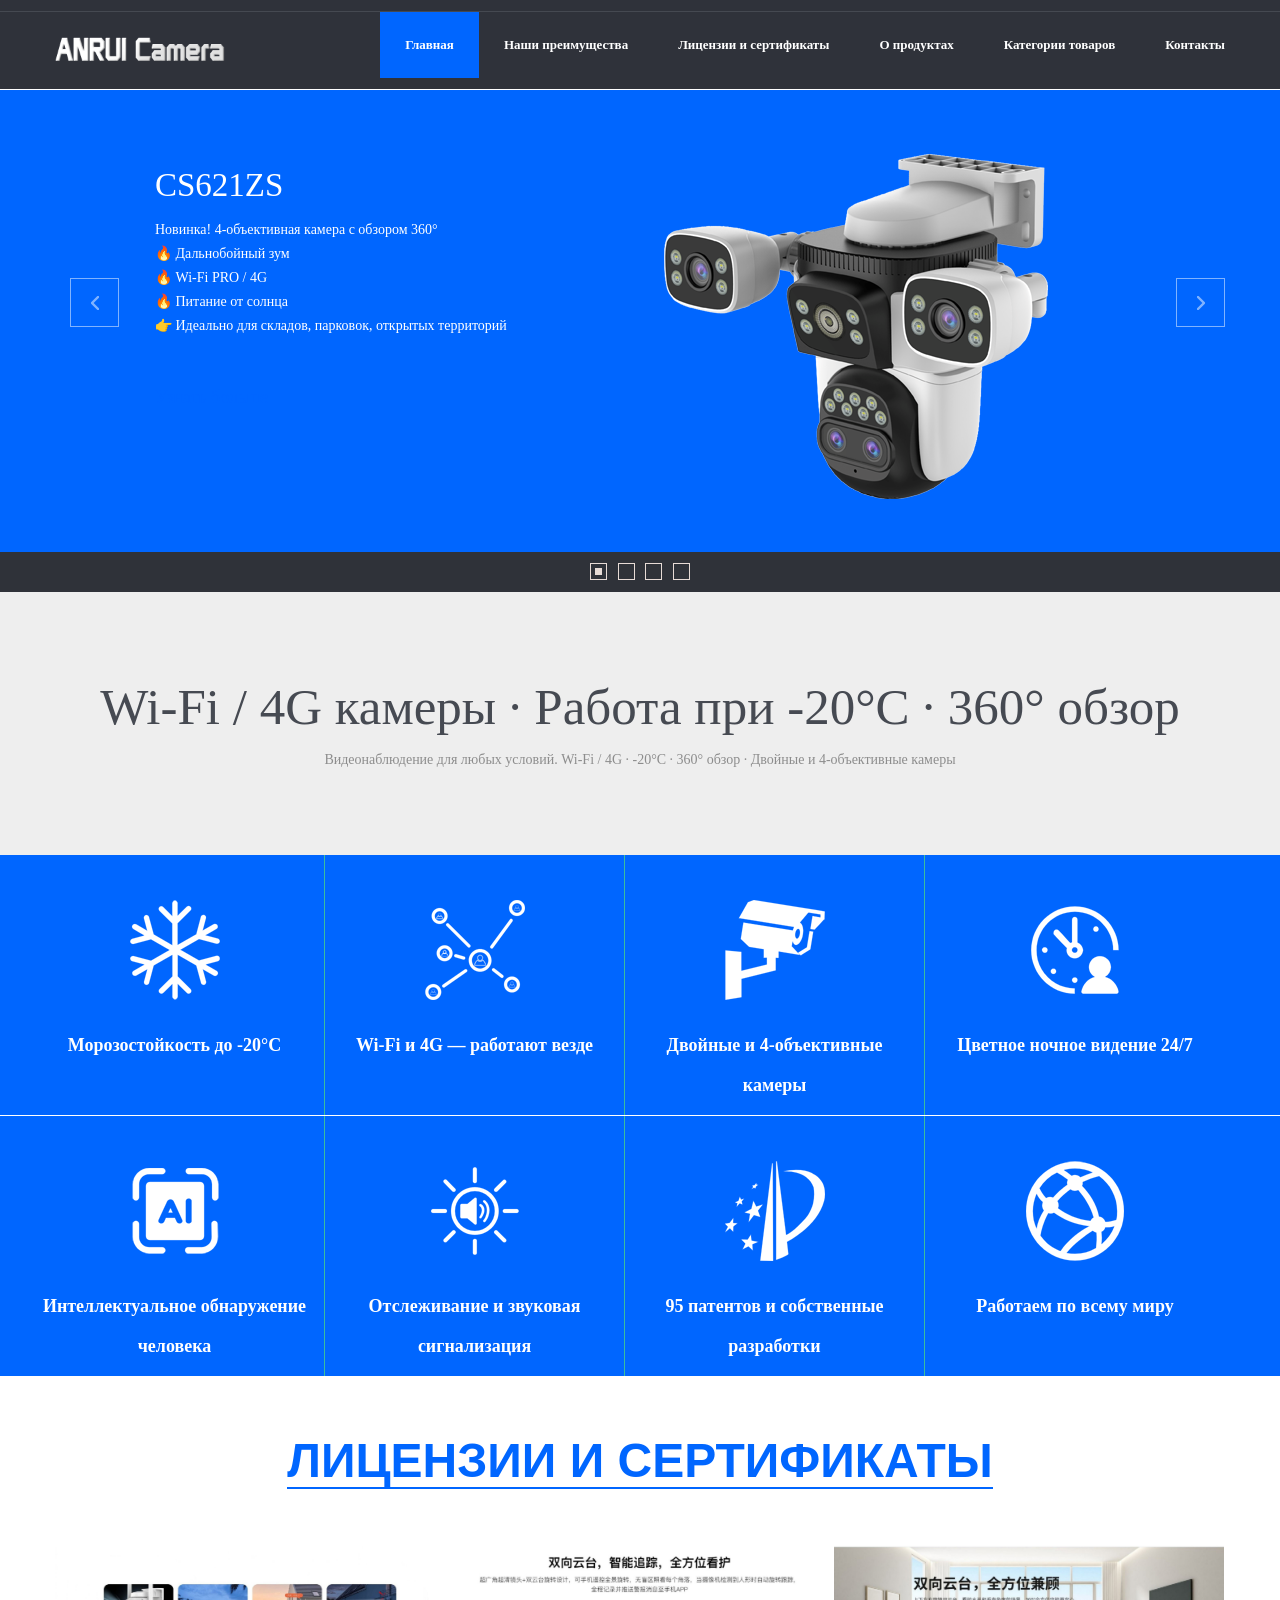
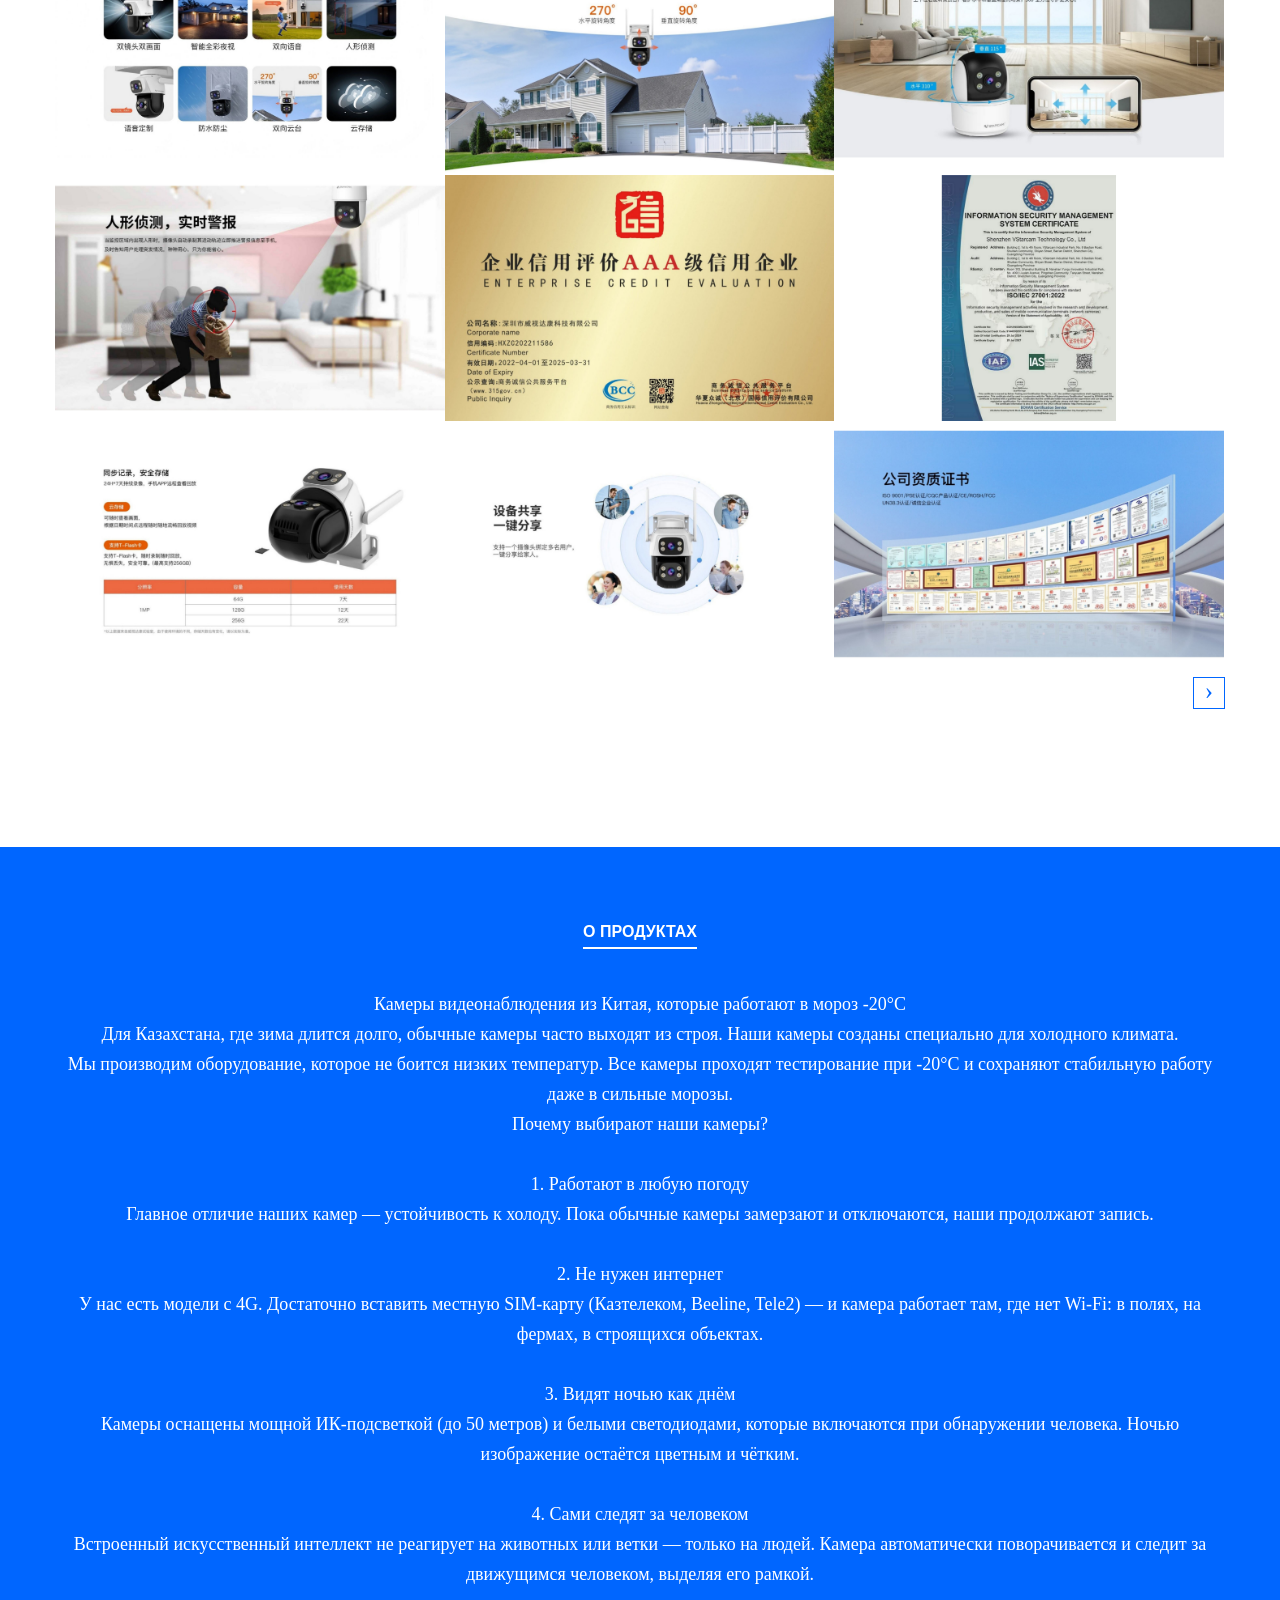
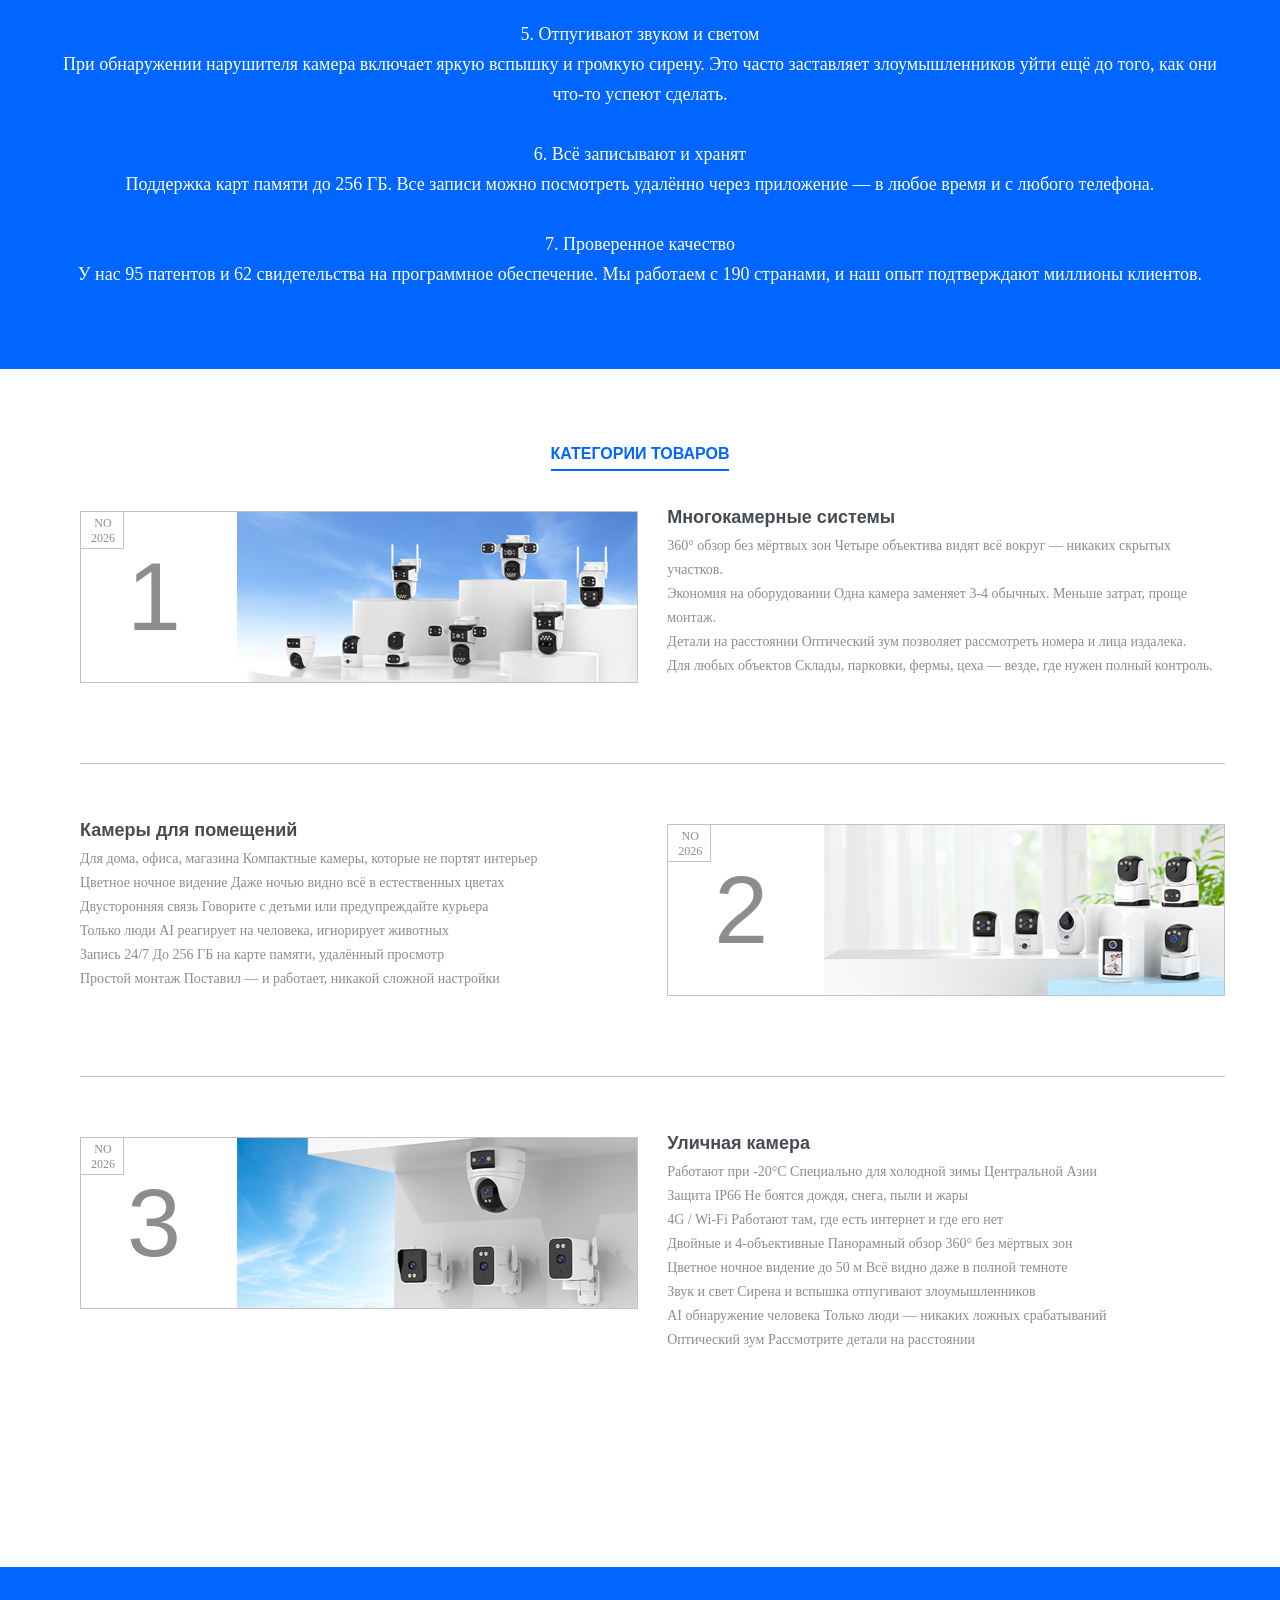
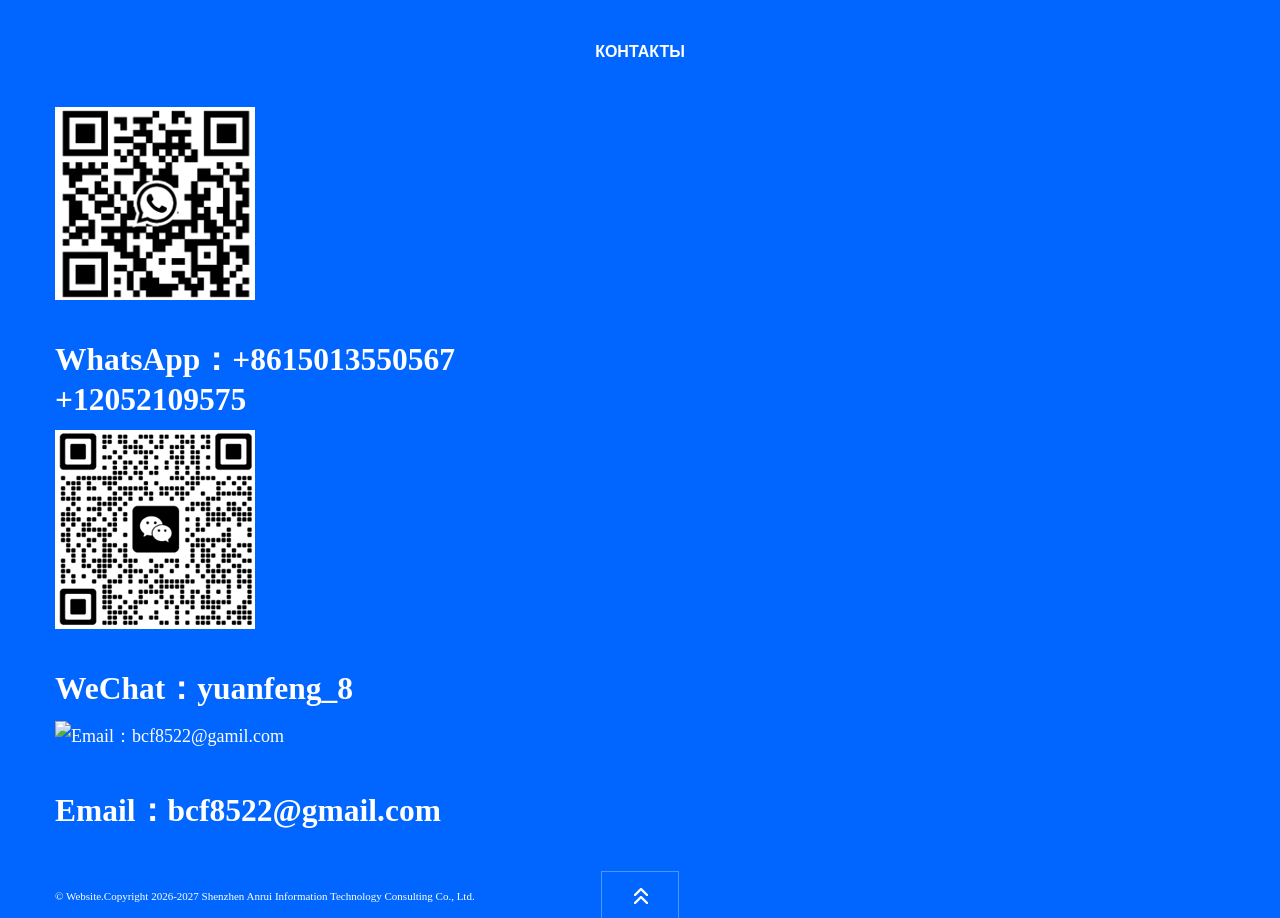
==== index.html @ a42847dc "补充误删文件" ====
﻿<!DOCTYPE html>
<html lang="en ru">
<head>
<meta charset="utf-8">
<title>Shenzhen Anrui Information Technology Consulting Co., Ltd.</title>
<meta name="viewport" content="width=device-width, initial-scale=1.0">
<meta name="keywords" content="CCTV cameras Kazakhstan, 4G security camera, wireless camera for cold weather, camera for farm, dual lens camera, human tracking camera, -20 degree camera, outdoor surveillance, China CCTV manufacturer, Anrui camera">
<meta name="description" content="камеры видеонаблюдения Казахстан, 4G камера видеонаблюдения, беспроводная камера для улицы морозостойкая, камера для фермы, камера с двумя объективами, двойная камера, камера с отслеживанием человека, камера -20°C, камера для зимы -20, уличное видеонаблюдение, производитель камер из Китая, камеры Anrui, камера для склада, камера для дома, видеонаблюдение для бизнеса, опт камеры из Китая, поставщик камер в Казахстан">
<meta name="author" content="hudd">
<link href="css/bootstrap.min.css" rel="stylesheet" media="screen">
<link href="css/bootstrap-responsive.min.css" rel="stylesheet" media="screen">
<link rel="stylesheet" href="css/font/fontello.css" type="text/css" media="screen"/>
<link href="css/styles.css" rel="stylesheet" media="screen">
<link href="css/media-queries.css" rel="stylesheet" media="screen">
<link rel="shortcut icon" href="img/icons/favicon.ico">
<link rel="apple-touch-icon" href="img/icons/apple-touch-icon.png">
<link rel="apple-touch-icon" sizes="72x72" href="img/icons/apple-touch-icon-72x72.png">
<link rel="apple-touch-icon" sizes="114x114" href="img/icons/apple-touch-icon-114x114.png">
<link rel="stylesheet" href="https://cdnjs.cloudflare.com/ajax/libs/font-awesome/6.5.1/css/all.min.css">
<meta name="baidu-tc-verification" content="319666f336486184426d9cc320af5700" />
<script type="text/javascript" src="https://cdn.tailwindcss.com/"></script>
    <!-- 自定义配置 -->
    <script>
        tailwind.config = {
            theme: {
                extend: {
                    colors: {
                        primary: '#272727', // 主色调（蓝色）
                        secondary: '#667085', // 次要色调（灰色）
                    },
                    fontFamily: {
                        sans: ['Inter', 'system-ui', 'sans-serif'],
                    }
                }
            }
        }
    </script>
    

    <style type="text/tailwindcss">
        @layer utilities {
            .contact-card {
                @apply bg-white rounded-lg shadow-lg p-6 transition-all duration-300 hover:shadow-xl hover:-translate-y-1;
            }
            .qr-code-container {
                @apply flex justify-center items-center mb-4;
            }
            .qr-code {
                @apply w-48 h-48 md:w-56 md:h-56 object-cover rounded-md border-2 border-gray-100;
            }
            .contact-phone {
                @apply text-center text-xl md:text-2xl font-medium text-primary flex items-center justify-center gap-2;
            }
        }
    </style>

<script>
var _hmt = _hmt || [];
(function() {
  var hm = document.createElement("script");
  hm.src = "https://hm.baidu.com/hm.js?67cc0db1c3dca976da7f65cc843f57a5";
  var s = document.getElementsByTagName("script")[0]; 
  s.parentNode.insertBefore(hm, s);
})();
</script>

</head>
<body class="bg-gray-50 min-h-screen py-10 px-4">
<header id="top">
  <div class="top-border"></div>
  <div class="container">
    <div class="row-fluid">
      <div class="span2"><a href="https://www.anrui.vip/"><img src="img/logo.png" alt="Shenzhen Anrui Information Technology Consulting Co., Ltd." style="margin:20px 0px 20px 0px;"/></a></div>
      <div class="span10">
        <ul class="main-menu">
          <li><a href="#" class="current">Главная</a></li>
          <li><a href="#services">Наши преимущества</a></li>
          <li><a href="#work">Лицензии и сертификаты</a></li>
          <li><a href="#about">О продуктах</a></li>
          <li><a href="#blog">Категории товаров</a></li>
          <li><a href="#contact">Контакты</a></li>
        </ul>
      </div>
    </div>
  </div>
</header>
<section id="slider">
  <div class="container">
    <div id="mainSlider" class="carousel slide">
      <div class="carousel-inner">
        <div class="active item">
          <div class="slide1 nBg">
            <div class="row-fluid">
              <div class="span6">
                <h2 class="titleone">CS621ZS</h2>
                <p>Новинка! 4-объективная камера с обзором 360°</br>
🔥 Дальнобойный зум</br>
🔥 Wi-Fi PRO / 4G</br>
🔥 Питание от солнца</br>
👉 Идеально для складов, парковок, открытых территорий</p>
                <a class="big-grn-btn;display: none;" href=""  target="#" >Узнать больше</a></div>
              <div class="span6"><img src="img/big-slider/slide3.png" alt="CS621ZS"/></div>
            </div>
          </div>
        </div>
        <div class="item">
          <div class="slide1 nBg">
            <div class="row-fluid">
              <div class="span6">
                <h2 class="titleone">C996<br>
                </h2>
                <p>Компактная Wi - Fi камера для видеонаблюдения 720P. Идеально подходит для дома, склада или фермы.Особенности: удаленный просмотр, отслеживание движения человека, двусторонняя голосовая связь, ночное видение до 10 метров.</p>
                <a class="big-grn-btn;display: none;" href="" target="#">Узнать больше</a></div>
              <div class="span6"><img src="img/big-slider/slide4.png" alt="C996"/></div>
            </div>
          </div>
        </div>
        <div class="item">
          <div class="slide1 nBg">
            <div class="row-fluid">
              <div class="span6">
                <h2 class="titleone">CS770<br>
                </h2>
                <p>Камера для дома 5 Мп с цветной съёмкой 24/7
Идеально для квартир, офисов и магазинов в Казахстане
5 Мп — чёткое изображение с высокой детализацией
Цветная картинка днём и ночью — видно даже в темноте
5G + двухдиапазонный Wi-Fi — быстрый и стабильный интернет без задержек
Для помещений — компактный дизайн, лёгкий монтаж</p>
                <a class="big-grn-btn;display: none;" href="" target="#">Узнать больше</a></div>
              <div class="span6"><img src="img/big-slider/slide2.png" alt="CS770"/></div>
            </div>
          </div>
        </div>
        <div class="item">
          <div class="slide1 nBg">
            <div class="row-fluid">
              <div class="span6">
                <h2 class="titleone">C622DR</h2>
                <p>Профессиональная уличная 4G камера с двумя объективами (2 шт. по 4 мм) и качеством видео 720P на каждый объектив.
                Идеально подходит для объектов без интернета: фермы, склады, строительные площадки, частные дома.</p>
                <a class="big-grn-btn;display: none;" href="" target="#">Узнать больше</a></div>
              <div class="span6"><img src="img/big-slider/slide1.png" alt="C622DR"/></div>
            </div>
          </div>
        </div>
      </div>
      <a class="carousel-control left" href="#mainSlider" data-slide="prev">&lsaquo;</a><a class="carousel-control right" href="#mainSlider" data-slide="next">&rsaquo;</a>
      <ol class="carousel-indicators">
        <li data-target="#mainSlider" data-slide-to="0" class="active"></li>
        <li data-target="#mainSlider" data-slide-to="1"></li>
        <li data-target="#mainSlider" data-slide-to="2"></li>
        <li data-target="#mainSlider" data-slide-to="3"></li>
      </ol>
    </div>
  </div>
  <div class="slider-pag-bg"></div>
</section>
<section id="services" class="intro">
  <div class="container">
    <div class="row-fluid">
      <div class="span12">
        <h1>Wi-Fi / 4G камеры · Работа при -20°C · 360° обзор</h1>
        <p>Видеонаблюдение для любых условий. Wi-Fi / 4G · -20°C · 360° обзор · Двойные и 4-объективные камеры</p>
      </div>
    </div>
  </div>
</section>
<section class="services">
  <div class="container">
    <div class="row-fluid">
      <div class="span3 service-container">
        <div class="service">
          <div class="service-front">
            <div class="service-responsive"></div>
            <h2>Морозостойкость до -20°C</h2>
          </div>
          <div class="service-back">
            <p>Работают в самых холодных регионах
Все наши камеры проходят тестирование при -20°C и сохраняют стабильную работу даже в сильные морозы. Идеально подходят для зимних условий Центральной Азии.</p>
          </div>
        </div>
      </div>
      <div class="span3 service-container">
        <div class="service">
          <div class="service-front">
            <div class="service-social"></div>
            <h2>Wi-Fi и 4G — работают везде</h2>
          </div>
          <div class="service-back">
            <p>Для объектов с интернетом и без него
Выбирайте подключение под свои условия: Wi-Fi для городских объектов или 4G со встроенной SIM-картой для удалённых ферм, складов и полей.</p>
          </div>
        </div>
      </div>
      <div class="span3 service-container">
        <div class="service">
          <div class="service-front">
            <div class="service-clock"></div>
            <h2>Двойные и 4-объективные камеры</h2>
          </div>
          <div class="service-back">
            <p>Больше объективов — меньше мёртвых зон
Модели с двумя и четырьмя объективами обеспечивают панорамный обзор до 360°. Одна камера заменяет несколько обычных.</p>
          </div>
        </div>
      </div>
      <div class="span3 service-container" style="border:none;">
        <div class="service">
          <div class="service-front">
            <div class="service-hosting"></div>
            <h2>Цветное ночное видение 24/7</h2>
          </div>
          <div class="service-back">
            <p>Даже ночью видно как днём
Встроенные белые светодиоды и мощная ИК-подсветка позволяют видеть цветное изображение в любое время суток.</p>
          </div>
        </div>
      </div>
    </div>
  </div>
  <div class="services-border"></div>
  <div class="container">
    <div class="row-fluid">
      <div class="span3 service-container">
        <div class="service">
          <div class="service-front">
            <div class="service-vector"></div>
            <h2>Интеллектуальное обнаружение человека</h2>
          </div>
          <div class="service-back">
            <p>Только люди — никаких ложных срабатываний
AI-алгоритмы различают человека и игнорируют животных, ветки или тени. При обнаружении — мгновенное оповещение на телефон.</p>
          </div>
        </div>
      </div>
      <div class="span3 service-container">
        <div class="service">
          <div class="service-front">
            <div class="service-alert"></div>
            <h2>Отслеживание и звуковая сигнализация</h2>
          </div>
          <div class="service-back">
            <p>Автоматическое слежение + защита звуком
Камера автоматически поворачивается и следит за движущимся человеком. При необходимости включает сирену и световую вспышку.</p>
          </div>
        </div>
      </div>
      <div class="span3 service-container">
        <div class="service">
          <div class="service-front">
            <div class="service-analytics"></div>
            <h2>95 патентов и собственные разработки</h2>
          </div>
          <div class="service-back">
            <p>Технологии, проверенные годами
Мы владеем 95 патентами и 62 свидетельствами на программное обеспечение. Сами разрабатываем AI-алгоритмы и аппаратное обеспечение.</p>
          </div>
        </div>
      </div>
      <div class="span3 service-container" style="border:none;">
        <div class="service">
          <div class="service-front">
            <div class="service-management"></div>
            <h2>Работаем по всему миру</h2>
          </div>
          <div class="service-back">
            <p>Более 10 миллионов клиентов в 190 странах
Наше оборудование выбирают компании по всему миру. Опыт и качество подтверждены миллионами довольных заказчиков.</p>
          </div>
        </div>
      </div>
    </div>
  </div>
</section>
<section id="work">
  <div class="container">
    <div class="row-fluid">
      <div class="span12">
        <h3 class="subpage-title white"><span><font size="12sp">Лицензии и сертификаты</font></span></h3>
        <div id="portfolioSlider" class="carousel slide">
          <div class="carousel-inner">
            <div class="active item">
              <div id="workSlider" class="carousel slide">
                <div class="carousel-inner">
                  <div class="item active">
                    <div class="inner wall clearfix">
                      <a href="#workSlider" data-slide-to="1" class="work-music"><img src="img/portfolio/work1.jpg" alt="image alt text here"/>
                      <div class="image-overlay"></div>
                      </a><a href="#workSlider" data-slide-to="2" class="work-link"><img src="img/portfolio/work2.jpg" alt="image alt text here"/>
                      <div class="image-overlay"></div>
                      </a><a href="#workSlider" data-slide-to="3" class="work-music"><img src="img/portfolio/work3.jpg" alt="image alt text here"/>
                      <div class="image-overlay"></div>
                      </a><a href="#workSlider" data-slide-to="4" class="work-link"><img src="img/portfolio/work4.jpg" alt="image alt text here"/>
                      <div class="image-overlay"></div>
                      </a><a href="#workSlider" data-slide-to="5" class="work-zoom"><img src="img/portfolio/work5.jpg" alt="image alt text here"/>
                      <div class="image-overlay"></div>
                      </a><a href="#workSlider" data-slide-to="6" class="work-music"><img src="img/portfolio/work6.jpg" alt="image alt text here"/>
                      <div class="image-overlay"></div>
                      </a><a href="#workSlider" data-slide-to="7" class="work-link"><img src="img/portfolio/work7.jpg" alt="image alt text here"/>
                      <div class="image-overlay"></div>
                      </a><a href="#workSlider" data-slide-to="8" class="work-link"><img src="img/portfolio/work8.jpg" alt="image alt text here"/>
                      <div class="image-overlay"></div>
                      </a><a href="#workSlider" data-slide-to="9" class="work-zoom"><img src="img/portfolio/work9.jpg" alt="image alt text here"/>
                      <div class="image-overlay"></div>
                      </a></div>
                    <div class="contNav"><a class="carousel-control right" href="#" data-slide="next">&rsaquo;</a></div>
                  </div>
                  <div class="item">
                    <div class="inner">
                      <div class="work-element">
                        <div class="workDetailSlider slide element-top">
                          <ul class="carousel-inner">
                            <li class="item item1"><img src="img/single-work/single-work-big1.jpg" alt="image alt text here"/></li>
                            <li class="item item2"><img src="img/single-work/single-work-big2.jpg" alt="image alt text here"/></li>
                            <li class="item item3"><img src="img/single-work/single-work-big3.jpg" alt="image alt text here"/></li>
                          </ul>
                          <div class="clear"></div>
                        </div>
                        <div class="element-bottom">
                          <ul class="element-thumbs">
                            <li><a href="#" data-data-target="item1"><img src="img/single-work/single-work-thumb1.jpg" alt="image alt text here"/></a></li>
                            <li><a href="#" data-target="item2"><img src="img/single-work/single-work-thumb2.jpg" alt="image alt text here"/></a></li>
                            <li><a href="#" data-target="item3"><img src="img/single-work/single-work-thumb3.jpg" alt="image alt text here"/></a></li>
                          </ul>
                          <div class="contNav"><a class="carousel-control left" href="#" data-slide="prev">&lsaquo;</a><a class="view-all" href="#workSlider" data-slide-to="0">BACK</a><a class="carousel-control right" href="#" data-slide="next">&rsaquo;</a></div>
                        </div>
                      </div>
                    </div>
                  </div>
                  <div class="item">
                    <div class="inner">
                      <div class="work-element">
                        <div class="workDetailSlider slide element-top">
                          <ul class="carousel-inner">
                            <li class="item item1"><img src="img/single-work/single-work-big1.jpg" alt="image alt text here"/></li>
                            <li class="item item2"><img src="img/single-work/single-work-big2.jpg" alt="image alt text here"/></li>
                            <li class="item item3"><img src="img/single-work/single-work-big3.jpg" alt="image alt text here"/></li>
                          </ul>
                          <div class="clear"></div>
                        </div>
                        <div class="element-bottom">
                          <ul class="element-thumbs">
                            <li><a href="#" data-target="item1"><img src="img/single-work/single-work-thumb1.jpg" alt="image alt text here"/></a></li>
                            <li><a href="#" data-target="item2"><img src="img/single-work/single-work-thumb2.jpg" alt="image alt text here"/></a></li>
                            <li><a href="#" data-target="item3"><img src="img/single-work/single-work-thumb3.jpg" alt="image alt text here"/></a></li>
                          </ul>
                          <div class="contNav"><a class="carousel-control left" href="#" data-slide="prev">&lsaquo;</a><a class="view-all" href="#workSlider" data-slide-to="0">BACK</a><a class="carousel-control right" href="#" data-slide="next">&rsaquo;</a></div>
                        </div>
                      </div>
                    </div>
                  </div>
                  <div class="item">
                    <div class="inner">
                      <div class="work-element">
                        <div class="workDetailSlider slide element-top">
                          <ul class="carousel-inner">
                            <li class="item item1"><img src="img/single-work/single-work-big1.jpg" alt="image alt text here"/></li>
                            <li class="item item2"><img src="img/single-work/single-work-big2.jpg" alt="image alt text here"/></li>
                            <li class="item item3"><img src="img/single-work/single-work-big3.jpg" alt="image alt text here"/></li>
                          </ul>
                          <div class="clear"></div>
                        </div>
                        <div class="element-bottom">
                          <ul class="element-thumbs">
                            <li><a href="#" data-target="item1"><img src="img/single-work/single-work-thumb1.jpg" alt="image alt text here"/></a></li>
                            <li><a href="#" data-target="item2"><img src="img/single-work/single-work-thumb2.jpg" alt="image alt text here"/></a></li>
                            <li><a href="#" data-target="item3"><img src="img/single-work/single-work-thumb3.jpg" alt="image alt text here"/></a></li>
                          </ul>
                          <div class="contNav"><a class="carousel-control left" href="#" data-slide="prev">&lsaquo;</a><a class="view-all" href="#workSlider" data-slide-to="0">BACK</a><a class="carousel-control right" href="#" data-slide="next">&rsaquo;</a></div>
                        </div>
                      </div>
                    </div>
                  </div>
                  <div class="item">
                    <div class="inner">
                      <div class="work-element">
                        <div class="workDetailSlider slide element-top">
                          <ul class="carousel-inner">
                            <li class="item item1"><img src="img/single-work/single-work-big1.jpg" alt="image alt text here"/></li>
                            <li class="item item2"><img src="img/single-work/single-work-big2.jpg" alt="image alt text here"/></li>
                            <li class="item item3"><img src="img/single-work/single-work-big3.jpg" alt="image alt text here"/></li>
                          </ul>
                          <div class="clear"></div>
                        </div>
                        <div class="element-bottom">
                          <ul class="element-thumbs">
                            <li><a href="#" data-target="item1"><img src="img/single-work/single-work-thumb1.jpg" alt="image alt text here"/></a></li>
                            <li><a href="#" data-target="item2"><img src="img/single-work/single-work-thumb2.jpg" alt="image alt text here"/></a></li>
                            <li><a href="#" data-target="item3"><img src="img/single-work/single-work-thumb3.jpg" alt="image alt text here"/></a></li>
                          </ul>
                          <div class="contNav"><a class="carousel-control left" href="#" data-slide="prev">&lsaquo;</a><a class="view-all" href="#workSlider" data-slide-to="0">BACK</a><a class="carousel-control right" href="#" data-slide="next">&rsaquo;</a></div>
                        </div>
                      </div>
                    </div>
                  </div>
                  <div class="item">
                    <div class="inner">
                      <div class="work-element">
                        <div class="workDetailSlider slide element-top">
                          <ul class="carousel-inner">
                            <li class="item item1"><img src="img/single-work/single-work-big1.jpg" alt="image alt text here"/></li>
                            <li class="item item2"><img src="img/single-work/single-work-big2.jpg" alt="image alt text here"/></li>
                            <li class="item item3"><img src="img/single-work/single-work-big3.jpg" alt="image alt text here"/></li>
                          </ul>
                          <div class="clear"></div>
                        </div>
                        <div class="element-bottom">
                          <ul class="element-thumbs">
                            <li><a href="#" data-target="item1"><img src="img/single-work/single-work-thumb1.jpg" alt="image alt text here"/></a></li>
                            <li><a href="#" data-target="item2"><img src="img/single-work/single-work-thumb2.jpg" alt="image alt text here"/></a></li>
                            <li><a href="#" data-target="item3"><img src="img/single-work/single-work-thumb3.jpg" alt="image alt text here"/></a></li>
                          </ul>
                          <div class="contNav"><a class="carousel-control left" href="#" data-slide="prev">&lsaquo;</a><a class="view-all" href="#workSlider" data-slide-to="0">BACK</a><a class="carousel-control right" href="#" data-slide="next">&rsaquo;</a></div>
                        </div>
                      </div>
                    </div>
                  </div>
                  <div class="item">
                    <div class="inner">
                      <div class="work-element">
                        <div class="workDetailSlider slide element-top">
                          <ul class="carousel-inner">
                            <li class="item item1"><img src="img/single-work/single-work-big1.jpg" alt="image alt text here"/></li>
                            <li class="item item2"><img src="img/single-work/single-work-big2.jpg" alt="image alt text here"/></li>
                            <li class="item item3"><img src="img/single-work/single-work-big3.jpg" alt="image alt text here"/></li>
                          </ul>
                          <div class="clear"></div>
                        </div>
                        <div class="element-bottom">
                          <ul class="element-thumbs">
                            <li><a href="#" data-target="item1"><img src="img/single-work/single-work-thumb1.jpg" alt="image alt text here"/></a></li>
                            <li><a href="#" data-target="item2"><img src="img/single-work/single-work-thumb2.jpg" alt="image alt text here"/></a></li>
                            <li><a href="#" data-target="item3"><img src="img/single-work/single-work-thumb3.jpg" alt="image alt text here"/></a></li>
                          </ul>
                          <div class="contNav"><a class="carousel-control left" href="#" data-slide="prev">&lsaquo;</a><a class="view-all" href="#workSlider" data-slide-to="0">BACK</a><a class="carousel-control right" href="#" data-slide="next">&rsaquo;</a></div>
                        </div>
                      </div>
                    </div>
                  </div>
                  <div class="item">
                    <div class="inner">
                      <div class="work-element">
                        <div class="workDetailSlider slide element-top">
                          <ul class="carousel-inner">
                            <li class="item item1"><img src="img/single-work/single-work-big1.jpg" alt="image alt text here"/></li>
                            <li class="item item2"><img src="img/single-work/single-work-big2.jpg" alt="image alt text here"/></li>
                            <li class="item item3"><img src="img/single-work/single-work-big3.jpg" alt="image alt text here"/></li>
                          </ul>
                          <div class="element-details">
                            <h2>METRO BUSINESS CARD</h2>
                            <span class="element-date">May 14 2013</span><span class="element-meta">Branding, Graphic Design</span>
                            <p class="element-describe">Lorem ipsum dolor sit amet, consectetuer adipiscing elit, sed diam nonummy nibh euismod tincidunt ut laoreet dolore magna aliquam erat volutpat. Ut wisi enim ad minim veniam, quis nostrud exerci tation.Allamcorper suscipit lobortis nisl ut aliquip ex ea commodo consequat. Duis autem vel eum iriure dolor in hendrerit in vulputate velit esse molestie consequat, vel illum dolore eu feugiat nulla facilisis at vero eros et accumsan et iusto odio dignissim qui blandit praesent.</p>
                          </div>
                          <div class="clear"></div>
                        </div>
                        <div class="element-bottom">
                          <ul class="element-thumbs">
                            <li><a href="#" data-target="item1"><img src="img/single-work/single-work-thumb1.jpg" alt="image alt text here"/></a></li>
                            <li><a href="#" data-target="item2"><img src="img/single-work/single-work-thumb2.jpg" alt="image alt text here"/></a></li>
                            <li><a href="#" data-target="item3"><img src="img/single-work/single-work-thumb3.jpg" alt="image alt text here"/></a></li>
                          </ul>
                          <div class="contNav"><a class="carousel-control left" href="#" data-slide="prev">&lsaquo;</a><a class="view-all" href="#workSlider" data-slide-to="0">BACK</a><a class="carousel-control right" href="#" data-slide="next">&rsaquo;</a></div>
                        </div>
                      </div>
                    </div>
                  </div>
                  <div class="item">
                    <div class="inner">
                      <div class="work-element">
                        <div class="workDetailSlider slide element-top">
                          <ul class="carousel-inner">
                            <li class="item item1"><img src="img/single-work/single-work-big1.jpg" alt="image alt text here"/></li>
                            <li class="item item2"><img src="img/single-work/single-work-big2.jpg" alt="image alt text here"/></li>
                            <li class="item item3"><img src="img/single-work/single-work-big3.jpg" alt="image alt text here"/></li>
                          </ul>
                          <div class="clear"></div>
                        </div>
                        <div class="element-bottom">
                          <ul class="element-thumbs">
                            <li><a href="#" data-target="item1"><img src="img/single-work/single-work-thumb1.jpg" alt="image alt text here"/></a></li>
                            <li><a href="#" data-target="item2"><img src="img/single-work/single-work-thumb2.jpg" alt="image alt text here"/></a></li>
                            <li><a href="#" data-target="item3"><img src="img/single-work/single-work-thumb3.jpg" alt="image alt text here"/></a></li>
                          </ul>
                          <div class="contNav"><a class="carousel-control left" href="#" data-slide="prev">&lsaquo;</a><a class="view-all" href="#workSlider" data-slide-to="0">BACK</a><a class="carousel-control right" href="#" data-slide="next">&rsaquo;</a></div>
                        </div>
                      </div>
                    </div>
                  </div>
                  <div class="item">
                    <div class="inner">
                      <div class="work-element">
                        <div class="workDetailSlider slide element-top">
                          <ul class="carousel-inner">
                            <li class="item item1"><img src="img/single-work/single-work-big1.jpg" alt="image alt text here"/></li>
                            <li class="item item2"><img src="img/single-work/single-work-big2.jpg" alt="image alt text here"/></li>
                            <li class="item item3"><img src="img/single-work/single-work-big3.jpg" alt="image alt text here"/></li>
                          </ul>
                          <div class="clear"></div>
                        </div>
                        <div class="element-bottom">
                          <ul class="element-thumbs">
                            <li><a href="#" data-target="item1"><img src="img/single-work/single-work-thumb1.jpg" alt="image alt text here"/></a></li>
                            <li><a href="#" data-target="item2"><img src="img/single-work/single-work-thumb2.jpg" alt="image alt text here"/></a></li>
                            <li><a href="#" data-target="item3"><img src="img/single-work/single-work-thumb3.jpg" alt="image alt text here"/></a></li>
                          </ul>
                          <div class="contNav"><a class="carousel-control left" href="#" data-slide="prev">&lsaquo;</a><a class="view-all" href="#workSlider" data-slide-to="0">BACK</a><a class="carousel-control right" href="#" data-slide="next">&rsaquo;</a></div>
                        </div>
                      </div>
                    </div>
                  </div>
                </div>
              </div>
            </div>
          </div>
        </div>
      </div>
    </div>
  </div>
</section>
<section id="about">
  <div class="container">
    <div class="row-fluid">
      <div class="span12">
        <h3 class="subpage-title white"><span>О продуктах</span></h3>
        <p>Камеры видеонаблюдения из Китая, которые работают в мороз -20°C</br>
Для Казахстана, где зима длится долго, обычные камеры часто выходят из строя. Наши камеры созданы специально для холодного климата.</br>

Мы производим оборудование, которое не боится низких температур. Все камеры проходят тестирование при -20°C и сохраняют стабильную работу даже в сильные морозы.</br>

Почему выбирают наши камеры?</br>
</br>1. Работают в любую погоду</br>
Главное отличие наших камер — устойчивость к холоду. Пока обычные камеры замерзают и отключаются, наши продолжают запись. </br>

</br>2. Не нужен интернет</br>
У нас есть модели с 4G. Достаточно вставить местную SIM-карту (Казтелеком, Beeline, Tele2) — и камера работает там, где нет Wi-Fi: в полях, на фермах, в строящихся объектах.</br>

</br>3. Видят ночью как днём</br>
Камеры оснащены мощной ИК-подсветкой (до 50 метров) и белыми светодиодами, которые включаются при обнаружении человека. Ночью изображение остаётся цветным и чётким.</br>

</br>4. Сами следят за человеком</br>
Встроенный искусственный интеллект не реагирует на животных или ветки — только на людей. Камера автоматически поворачивается и следит за движущимся человеком, выделяя его рамкой.</br>

</br>5. Отпугивают звуком и светом</br>
При обнаружении нарушителя камера включает яркую вспышку и громкую сирену. Это часто заставляет злоумышленников уйти ещё до того, как они что-то успеют сделать.</br>

</br>6. Всё записывают и хранят</br>
Поддержка карт памяти до 256 ГБ. Все записи можно посмотреть удалённо через приложение — в любое время и с любого телефона.</br>

</br>7. Проверенное качество</br>
У нас 95 патентов и 62 свидетельства на программное обеспечение. Мы работаем с 190 странами, и наш опыт подтверждают миллионы клиентов.</p>
      </div>
    </div>
  </div>
  <div class="about-arrow"></div>
</section>
<section id="blog">
  <div class="container">
    <h3 class="subpage-title"><span>Категории товаров</span></h3>
    <div class="row-fluid">
      <div class="span12">
        <ul class="blog-posts">
          <li>
            <div class="row-fluid">
              <div class="span6">
                <div class="post-image">
                  <div class="post-meta"><span class="post-month">NO</span><span class="post-year">2026</span></div>
                  <span class="post-date">1</span><img src="img/blog/blog1.png" alt="image alt text here"></div>
              </div>
              <div class="span6">
                <div class="blog-post">
                  <h2 class="black">Многокамерные системы</h2>
                  <p>
360° обзор без мёртвых зон
Четыре объектива видят всё вокруг — никаких скрытых участков.
</br>
Экономия на оборудовании
Одна камера заменяет 3-4 обычных. Меньше затрат, проще монтаж.
</br>
Детали на расстоянии
Оптический зум позволяет рассмотреть номера и лица издалека.
</br>
Для любых объектов
Склады, парковки, фермы, цеха — везде, где нужен полный контроль.
                  </p>
                </div>
              </div>
            </div>
          </li>
          <li>
            <div class="row-fluid">
              <div class="span6">
                <div class="blog-post">
                  <h2 class="black"><span>Камеры для помещений</span></h2>
                  <p>
Для дома, офиса, магазина
Компактные камеры, которые не портят интерьер
</br>
Цветное ночное видение
Даже ночью видно всё в естественных цветах
</br>
Двусторонняя связь
Говорите с детьми или предупреждайте курьера
</br>
Только люди
AI реагирует на человека, игнорирует животных
</br>
Запись 24/7
До 256 ГБ на карте памяти, удалённый просмотр
</br>
Простой монтаж
Поставил — и работает, никакой сложной настройки
                  </p>
                </div>
              </div>
              <div class="span6">
                <div class="post-image">
                  <div class="post-meta"><span class="post-month">NO</span><span class="post-year">2026</span></div>
                  <span class="post-date">2</span><img src="img/blog/blog2.png" alt="image alt text here"></div>
              </div>
            </div>
          </li>
          <li>
            <div class="row-fluid">
              <div class="span6">
                <div class="post-image">
                  <div class="post-meta"><span class="post-month">NO</span><span class="post-year">2026</span></div>
                  <span class="post-date">3</span><img src="img/blog/blog3.png" alt="image alt text here"></div>
              </div>
              <div class="span6">
                <div class="blog-post">
                  <h2 class="black">Уличная камера</h2>
                  <p>
Работают при -20°C
Специально для холодной зимы Центральной Азии
</br>
Защита IP66
Не боятся дождя, снега, пыли и жары
</br>
4G / Wi-Fi
Работают там, где есть интернет и где его нет
</br>
Двойные и 4-объективные
Панорамный обзор 360° без мёртвых зон
</br>
Цветное ночное видение до 50 м
Всё видно даже в полной темноте
</br>
Звук и свет
Сирена и вспышка отпугивают злоумышленников
</br>
AI обнаружение человека
Только люди — никаких ложных срабатываний
</br>
Оптический зум
Рассмотрите детали на расстоянии
                  </p>
                </div>
              </div>
            </div>
          </li>
        </ul>
      </div>
    </div>
  </div>
</section>

<section id="contact">
  <div class="container">
    <h3 class="subpage-title white">Контакты</h3>
    <!-- 联系方式卡片容器 -->
    <main class="max-w-6xl mx-auto">
        <div class="grid grid-cols-1 md:grid-cols-2 lg:grid-cols-3 gap-8">
            <!-- 联系方式1 -->
            <div class="contact-card">
                <div class="qr-code-container">
                    <!-- 替换为你的二维码图片地址 -->
                    <img src="img/wsa150.png" alt="WhatsApp：+8615013550567" class="qr-code">
                </div>
                <div class="contact-phone">
                    <i class="fa-solid"></i>
                    <h2 class="titleone">WhatsApp：+8615013550567</br>+12052109575</h2>
                </div>
            </div>

            <!-- 联系方式2 -->
            <div class="contact-card">
                <div class="qr-code-container">
                    <!-- 替换为你的二维码图片地址 -->
                    <img src="img/wc150.png" alt="WeChat：yuanfeng_8" class="qr-code">
                </div>
                <div class="contact-phone">
                    <i class="fa-solid"></i>
                    <h2 class="titleone">WeChat：yuanfeng_8</h2>
                </div>
            </div>

            <!-- 联系方式3 -->
            <div class="contact-card">
                <div class="qr-code-container">
                    <!-- 替换为你的二维码图片地址 -->
                    <img src="https://picsum.photos/200/200?random=3" alt="Email：bcf8522@gamil.com" class="qr-code">
                </div>
                <div class="contact-phone">
                    <i class="fa-solid"></i>
                    <h2 class="titleone">Email：bcf8522@gmail.com</h2>
                </div>
            </div>
        </div>
    </main>
    <div class="row-fluid">
      <div class="span12">
          <div class="copyright"><span class="pull-left">&copy; Website.Copyright 2026-2027 Shenzhen Anrui Information Technology Consulting Co., Ltd.  <a href='https://www.anrui.vip/'>ANRUI</a></span><span class="pull-right"></span>
          <div class="clear"></div>
          <a href="#top" class="totop" id="backtotop"></a></div>
      </div>
    </div>
  </div>
</section>
<script type="text/javascript" src="js/jquery-1.8.3.min.js"></script>
<script src="js/bootstrap.js" type="text/javascript"></script>
<script src="js/easing.js" type="text/javascript" charset="utf-8"></script>
<script type="text/javascript" src="js/waypoints.min.js"></script>
<script type="text/javascript" src="js/jquery.easy-pie-chart.js"></script>
<script src="js/responsiveslides.js" type="text/javascript" charset="utf-8"></script>
<script src="js/scroll/smooth-scroll.js" type="text/javascript" charset="utf-8"></script>
<script type="text/javascript" src="js/jquery-func.js"></script>
</body>
</html>
---- css/font/fontello.css ----
@charset "UTF-8";

@font-face {
  font-family: 'fontello';
  src: url("../font/fontello.eot?42186164");
  src: url("../font/fontello.eot?42186164#iefix") format('embedded-opentype'), url("../font/fontello.woff?42186164") format('woff'), url("../font/fontello.ttf?42186164") format('truetype'), url("../font/fontello.svg?42186164#fontello") format('svg');
  font-weight: normal;
  font-style: normal;
}
/* Chrome hack: SVG is rendered more smooth in Windozze. 100% magic, uncomment if you need it. */
/* Note, that will break hinting! In other OS-es font will be not as sharp as it could be */
/*
@media screen and (-webkit-min-device-pixel-ratio:0) {
  @font-face {
    font-family: 'fontello';
    src: url('../font/fontello.svg?42186164#fontello') format('svg');
  }
}
*/
[class^="icon-"]:before,
[class*=" icon-"]:before {
  font-family: 'fontello';
  font-style: normal;
  font-weight: normal;
  speak: none;
  display: inline-block;
  text-decoration: inherit;
  width: 1em;
  margin-right: 0.2em;
  text-align: center;
/* opacity .8 */
/* For safety - reset parent styles, that can break glyph codes*/
  font-variant: normal;
  text-transform: none;
/* fix buttons height, for twitter bootstrap */
  line-height: 1em;
/* Animation center compensation - magrins should be symmetric */
/* remove if not needed */
  margin-left: 0.2em;
/* you can be more comfortable with increased icons size */
/* font-size: 120%; */
/* Uncomment for 3D effect */
/* text-shadow: 1px 1px 1px rgba(127, 127, 127, 0.3); */
}

.icon-plus-1:before { content: '\e815'; } /* '' */
.icon-plus:before { content: '\2b'; } /* '+' */
.icon-minus-1:before { content: '\e817'; } /* '' */
.icon-minus:before { content: '\2d'; } /* '-' */
.icon-info:before { content: '\2139'; } /* 'ℹ' */
.icon-left-thin:before { content: '\e851'; } /* '' */
.icon-left:before { content: '\2190'; } /* '←' */
.icon-up-thin:before { content: '\e853'; } /* '' */
.icon-up:before { content: '\2191'; } /* '↑' */
.icon-right-thin:before { content: '\e852'; } /* '' */
.icon-right:before { content: '\2192'; } /* '→' */
.icon-down-thin:before { content: '\e850'; } /* '' */
.icon-down:before { content: '\2193'; } /* '↓' */
.icon-level-up:before { content: '\21b0'; } /* '↰' */
.icon-level-down:before { content: '\21b3'; } /* '↳' */
.icon-switch:before { content: '\21c6'; } /* '⇆' */
.icon-infinity:before { content: '\221e'; } /* '∞' */
.icon-plus-squared-1:before { content: '\229e'; } /* '⊞' */
.icon-minus-squared:before { content: '\229f'; } /* '⊟' */
.icon-home-1:before { content: '\e81b'; } /* '' */
.icon-home:before { content: '\2302'; } /* '⌂' */
.icon-keyboard:before { content: '\2328'; } /* '⌨' */
.icon-erase:before { content: '\232b'; } /* '⌫' */
.icon-pause-1:before { content: '\e858'; } /* '' */
.icon-pause:before { content: '\2389'; } /* '⎉' */
.icon-fast-forward:before { content: '\e85b'; } /* '' */
.icon-fast-fw:before { content: '\23e9'; } /* '⏩' */
.icon-fast-backward:before { content: '\e85c'; } /* '' */
.icon-fast-bw:before { content: '\23ea'; } /* '⏪' */
.icon-to-end-1:before { content: '\e859'; } /* '' */
.icon-to-end:before { content: '\23ed'; } /* '⏭' */
.icon-to-start-1:before { content: '\e85a'; } /* '' */
.icon-to-start:before { content: '\23ee'; } /* '⏮' */
.icon-hourglass:before { content: '\23f3'; } /* '⏳' */
.icon-stop-1:before { content: '\25a0'; } /* '■' */
.icon-stop:before { content: '\25aa'; } /* '▪' */
.icon-up-dir-1:before { content: '\e84f'; } /* '' */
.icon-up-dir:before { content: '\25b4'; } /* '▴' */
.icon-play-1:before { content: '\e857'; } /* '' */
.icon-play:before { content: '\25b6'; } /* '▶' */
.icon-right-dir-1:before { content: '\e84e'; } /* '' */
.icon-right-dir:before { content: '\25b8'; } /* '▸' */
.icon-down-dir-1:before { content: '\e84c'; } /* '' */
.icon-down-dir:before { content: '\25be'; } /* '▾' */
.icon-left-dir-1:before { content: '\e84d'; } /* '' */
.icon-left-dir:before { content: '\25c2'; } /* '◂' */
.icon-adjust:before { content: '\25d1'; } /* '◑' */
.icon-cloud-1:before { content: '\e861'; } /* '' */
.icon-cloud:before { content: '\2601'; } /* '☁' */
.icon-umbrella:before { content: '\2602'; } /* '☂' */
.icon-star-1:before { content: '\e867'; } /* '' */
.icon-star:before { content: '\2605'; } /* '★' */
.icon-star-empty-1:before { content: '\e868'; } /* '' */
.icon-star-empty:before { content: '\2606'; } /* '☆' */
.icon-check:before { content: '\2611'; } /* '☑' */
.icon-cup:before { content: '\2615'; } /* '☕' */
.icon-left-hand:before { content: '\261c'; } /* '☜' */
.icon-up-hand:before { content: '\261d'; } /* '☝' */
.icon-right-hand:before { content: '\261e'; } /* '☞' */
.icon-down-hand:before { content: '\261f'; } /* '☟' */
.icon-menu-1:before { content: '\e86f'; } /* '' */
.icon-th-list:before { content: '\2630'; } /* '☰' */
.icon-moon:before { content: '\263d'; } /* '☽' */
.icon-heart-empty-1:before { content: '\e866'; } /* '' */
.icon-heart-empty:before { content: '\2661'; } /* '♡' */
.icon-heart-1:before { content: '\e865'; } /* '' */
.icon-heart:before { content: '\2665'; } /* '♥' */
.icon-note:before { content: '\266a'; } /* '♪' */
.icon-note-beamed:before { content: '\e862'; } /* '' */
.icon-music:before { content: '\266b'; } /* '♫' */
.icon-layout:before { content: '\e86e'; } /* '' */
.icon-th:before { content: '\268f'; } /* '⚏' */
.icon-flag-1:before { content: '\e823'; } /* '' */
.icon-flag:before { content: '\2691'; } /* '⚑' */
.icon-tools:before { content: '\2692'; } /* '⚒' */
.icon-cog-1:before { content: '\e837'; } /* '' */
.icon-cog:before { content: '\2699'; } /* '⚙' */
.icon-attention-1:before { content: '\e830'; } /* '' */
.icon-attention:before { content: '\26a0'; } /* '⚠' */
.icon-flash-1:before { content: '\e800'; } /* '' */
.icon-flash:before { content: '\26a1'; } /* '⚡' */
.icon-record:before { content: '\26ab'; } /* '⚫' */
.icon-cloud-thunder:before { content: '\26c8'; } /* '⛈' */
.icon-cog-alt:before { content: '\26ef'; } /* '⛯' */
.icon-scissors:before { content: '\2702'; } /* '✂' */
.icon-tape:before { content: '\2707'; } /* '✇' */
.icon-flight-1:before { content: '\e801'; } /* '' */
.icon-flight:before { content: '\2708'; } /* '✈' */
.icon-mail-1:before { content: '\e864'; } /* '' */
.icon-mail:before { content: '\2709'; } /* '✉' */
.icon-edit:before { content: '\270d'; } /* '✍' */
.icon-pencil-1:before { content: '\e82a'; } /* '' */
.icon-pencil:before { content: '\270e'; } /* '✎' */
.icon-feather:before { content: '\2712'; } /* '✒' */
.icon-check-1:before { content: '\e870'; } /* '' */
.icon-ok:before { content: '\2713'; } /* '✓' */
.icon-ok-circle:before { content: '\2714'; } /* '✔' */
.icon-cancel-1:before { content: '\e871'; } /* '' */
.icon-cancel:before { content: '\2715'; } /* '✕' */
.icon-cancel-circled:before { content: '\e814'; } /* '' */
.icon-cancel-circle:before { content: '\2716'; } /* '✖' */
.icon-asterisk:before { content: '\2731'; } /* '✱' */
.icon-cancel-squared:before { content: '\274e'; } /* '❎' */
.icon-help:before { content: '\2753'; } /* '❓' */
.icon-attention-circle:before { content: '\2757'; } /* '❗' */
.icon-quote:before { content: '\275e'; } /* '❞' */
.icon-plus-circled:before { content: '\e816'; } /* '' */
.icon-plus-circle:before { content: '\2795'; } /* '➕' */
.icon-minus-circled:before { content: '\e818'; } /* '' */
.icon-minus-circle:before { content: '\2796'; } /* '➖' */
.icon-right-1:before { content: '\27a1'; } /* '➡' */
.icon-direction:before { content: '\27a2'; } /* '➢' */
.icon-forward-1:before { content: '\e828'; } /* '' */
.icon-forward:before { content: '\27a6'; } /* '➦' */
.icon-ccw-1:before { content: '\e854'; } /* '' */
.icon-ccw:before { content: '\27f2'; } /* '⟲' */
.icon-cw-1:before { content: '\e855'; } /* '' */
.icon-cw:before { content: '\27f3'; } /* '⟳' */
.icon-left-1:before { content: '\2b05'; } /* '⬅' */
.icon-up-1:before { content: '\2b06'; } /* '⬆' */
.icon-down-1:before { content: '\2b07'; } /* '⬇' */
.icon-resize-vertical:before { content: '\2b0c'; } /* '⬌' */
.icon-resize-horizontal:before { content: '\2b0d'; } /* '⬍' */
.icon-eject:before { content: '\2ecf'; } /* '⻏' */
.icon-list-add:before { content: '\e003'; } /* '' */
.icon-list-1:before { content: '\e005'; } /* '' */
.icon-left-bold:before { content: '\e4ad'; } /* '' */
.icon-right-bold:before { content: '\e4ae'; } /* '' */
.icon-up-bold:before { content: '\e4af'; } /* '' */
.icon-down-bold:before { content: '\e4b0'; } /* '' */
.icon-user-add:before { content: '\e700'; } /* '' */
.icon-star-half:before { content: '\e701'; } /* '' */
.icon-ok-circle2:before { content: '\e702'; } /* '' */
.icon-cancel-circle2:before { content: '\e703'; } /* '' */
.icon-help-circled:before { content: '\e819'; } /* '' */
.icon-help-circle:before { content: '\e704'; } /* '' */
.icon-info-circled:before { content: '\e81a'; } /* '' */
.icon-info-circle:before { content: '\e705'; } /* '' */
.icon-th-large:before { content: '\e708'; } /* '' */
.icon-eye-1:before { content: '\e820'; } /* '' */
.icon-eye:before { content: '\e70a'; } /* '' */
.icon-eye-off:before { content: '\e70b'; } /* '' */
.icon-tag-1:before { content: '\e821'; } /* '' */
.icon-tag:before { content: '\e70c'; } /* '' */
.icon-tags:before { content: '\e70d'; } /* '' */
.icon-camera-alt:before { content: '\e70f'; } /* '' */
.icon-upload-cloud-1:before { content: '\e711'; } /* '' */
.icon-reply-1:before { content: '\e712'; } /* '' */
.icon-reply-all:before { content: '\e713'; } /* '' */
.icon-code:before { content: '\e714'; } /* '' */
.icon-export-1:before { content: '\e829'; } /* '' */
.icon-export:before { content: '\e715'; } /* '' */
.icon-print-1:before { content: '\e82b'; } /* '' */
.icon-print:before { content: '\e716'; } /* '' */
.icon-retweet-1:before { content: '\e82c'; } /* '' */
.icon-retweet:before { content: '\e717'; } /* '' */
.icon-comment-1:before { content: '\e82d'; } /* '' */
.icon-comment:before { content: '\e718'; } /* '' */
.icon-chat-1:before { content: '\e82e'; } /* '' */
.icon-chat:before { content: '\e720'; } /* '' */
.icon-vcard:before { content: '\e722'; } /* '' */
.icon-address:before { content: '\e723'; } /* '' */
.icon-location-1:before { content: '\e831'; } /* '' */
.icon-location:before { content: '\e724'; } /* '' */
.icon-map:before { content: '\e727'; } /* '' */
.icon-compass:before { content: '\e728'; } /* '' */
.icon-trash-1:before { content: '\e832'; } /* '' */
.icon-trash:before { content: '\e729'; } /* '' */
.icon-doc-1:before { content: '\e730'; } /* '' */
.icon-doc-text-inv:before { content: '\e731'; } /* '' */
.icon-docs-1:before { content: '\e736'; } /* '' */
.icon-doc-landscape:before { content: '\e737'; } /* '' */
.icon-archive:before { content: '\e738'; } /* '' */
.icon-rss-1:before { content: '\e73a'; } /* '' */
.icon-share:before { content: '\e73c'; } /* '' */
.icon-basket-1:before { content: '\e838'; } /* '' */
.icon-basket:before { content: '\e73d'; } /* '' */
.icon-shareable:before { content: '\e73e'; } /* '' */
.icon-login-1:before { content: '\e83a'; } /* '' */
.icon-login:before { content: '\e740'; } /* '' */
.icon-logout-1:before { content: '\e83b'; } /* '' */
.icon-logout:before { content: '\e741'; } /* '' */
.icon-volume:before { content: '\e742'; } /* '' */
.icon-resize-full-1:before { content: '\e840'; } /* '' */
.icon-resize-full:before { content: '\e744'; } /* '' */
.icon-resize-small-1:before { content: '\e841'; } /* '' */
.icon-resize-small:before { content: '\e746'; } /* '' */
.icon-popup:before { content: '\e74c'; } /* '' */
.icon-publish:before { content: '\e74d'; } /* '' */
.icon-window:before { content: '\e74e'; } /* '' */
.icon-arrow-combo:before { content: '\e74f'; } /* '' */
.icon-zoom-in:before { content: '\e750'; } /* '' */
.icon-chart-pie:before { content: '\e806'; } /* '' */
.icon-zoom-out:before { content: '\e751'; } /* '' */
.icon-language:before { content: '\e752'; } /* '' */
.icon-air:before { content: '\e753'; } /* '' */
.icon-database:before { content: '\e754'; } /* '' */
.icon-drive:before { content: '\e755'; } /* '' */
.icon-bucket:before { content: '\e756'; } /* '' */
.icon-thermometer:before { content: '\e757'; } /* '' */
.icon-down-circled-1:before { content: '\e842'; } /* '' */
.icon-down-circle2:before { content: '\e758'; } /* '' */
.icon-left-circled-1:before { content: '\e759'; } /* '' */
.icon-right-circled-1:before { content: '\e75a'; } /* '' */
.icon-up-circled-1:before { content: '\e843'; } /* '' */
.icon-up-circle2:before { content: '\e75b'; } /* '' */
.icon-down-open-1:before { content: '\e844'; } /* '' */
.icon-down-open:before { content: '\e75c'; } /* '' */
.icon-left-open-1:before { content: '\e845'; } /* '' */
.icon-left-open:before { content: '\e75d'; } /* '' */
.icon-right-open-1:before { content: '\e846'; } /* '' */
.icon-right-open:before { content: '\e75e'; } /* '' */
.icon-up-open-1:before { content: '\e847'; } /* '' */
.icon-up-open:before { content: '\e75f'; } /* '' */
.icon-down-open-mini:before { content: '\e848'; } /* '' */
.icon-arrows-cw:before { content: '\e760'; } /* '' */
.icon-left-open-mini:before { content: '\e849'; } /* '' */
.icon-play-circle2:before { content: '\e761'; } /* '' */
.icon-right-open-mini:before { content: '\e84a'; } /* '' */
.icon-to-end-alt:before { content: '\e762'; } /* '' */
.icon-up-open-mini:before { content: '\e84b'; } /* '' */
.icon-to-start-alt:before { content: '\e763'; } /* '' */
.icon-down-open-big:before { content: '\e764'; } /* '' */
.icon-left-open-big:before { content: '\e765'; } /* '' */
.icon-right-open-big:before { content: '\e766'; } /* '' */
.icon-up-open-big:before { content: '\e767'; } /* '' */
.icon-progress-0:before { content: '\e768'; } /* '' */
.icon-progress-1:before { content: '\e769'; } /* '' */
.icon-progress-2:before { content: '\e76a'; } /* '' */
.icon-progress-3:before { content: '\e76b'; } /* '' */
.icon-back-in-time:before { content: '\e771'; } /* '' */
.icon-network:before { content: '\e776'; } /* '' */
.icon-inbox-1:before { content: '\e85f'; } /* '' */
.icon-inbox:before { content: '\e777'; } /* '' */
.icon-install:before { content: '\e778'; } /* '' */
.icon-font:before { content: '\e779'; } /* '' */
.icon-bold:before { content: '\e77a'; } /* '' */
.icon-italic:before { content: '\e77b'; } /* '' */
.icon-text-height:before { content: '\e77c'; } /* '' */
.icon-text-width:before { content: '\e77d'; } /* '' */
.icon-align-left:before { content: '\e77e'; } /* '' */
.icon-align-center:before { content: '\e77f'; } /* '' */
.icon-align-right:before { content: '\e780'; } /* '' */
.icon-align-justify:before { content: '\e781'; } /* '' */
.icon-list:before { content: '\e782'; } /* '' */
.icon-indent-left:before { content: '\e783'; } /* '' */
.icon-indent-right:before { content: '\e784'; } /* '' */
.icon-lifebuoy:before { content: '\e788'; } /* '' */
.icon-mouse:before { content: '\e789'; } /* '' */
.icon-dot:before { content: '\e78b'; } /* '' */
.icon-dot-2:before { content: '\e78c'; } /* '' */
.icon-dot-3:before { content: '\e78d'; } /* '' */
.icon-suitcase-1:before { content: '\e804'; } /* '' */
.icon-off:before { content: '\e78e'; } /* '' */
.icon-road:before { content: '\e78f'; } /* '' */
.icon-flow-cascade:before { content: '\e80c'; } /* '' */
.icon-list-alt:before { content: '\e790'; } /* '' */
.icon-flow-branch:before { content: '\e80d'; } /* '' */
.icon-qrcode:before { content: '\e791'; } /* '' */
.icon-flow-tree:before { content: '\e80e'; } /* '' */
.icon-barcode:before { content: '\e792'; } /* '' */
.icon-flow-line:before { content: '\e80f'; } /* '' */
.icon-ajust:before { content: '\e793'; } /* '' */
.icon-flow-parallel:before { content: '\e810'; } /* '' */
.icon-tint:before { content: '\e794'; } /* '' */
.icon-brush:before { content: '\e79a'; } /* '' */
.icon-paper-plane:before { content: '\e79b'; } /* '' */
.icon-magnet-1:before { content: '\e805'; } /* '' */
.icon-magnet:before { content: '\e7a1'; } /* '' */
.icon-gauge-1:before { content: '\e7a2'; } /* '' */
.icon-traffic-cone:before { content: '\e7a3'; } /* '' */
.icon-cc:before { content: '\e7a5'; } /* '' */
.icon-cc-by:before { content: '\e7a6'; } /* '' */
.icon-cc-nc:before { content: '\e7a7'; } /* '' */
.icon-cc-nc-eu:before { content: '\e7a8'; } /* '' */
.icon-cc-nc-jp:before { content: '\e7a9'; } /* '' */
.icon-cc-sa:before { content: '\e7aa'; } /* '' */
.icon-cc-nd:before { content: '\e7ab'; } /* '' */
.icon-cc-pd:before { content: '\e7ac'; } /* '' */
.icon-cc-zero:before { content: '\e7ad'; } /* '' */
.icon-cc-share:before { content: '\e7ae'; } /* '' */
.icon-cc-remix:before { content: '\e7af'; } /* '' */
.icon-move:before { content: '\f047'; } /* '' */
.icon-link-ext:before { content: '\f08e'; } /* '' */
.icon-check-empty:before { content: '\f096'; } /* '' */
.icon-bookmark-empty:before { content: '\f097'; } /* '' */
.icon-phone-squared:before { content: '\f098'; } /* '' */
.icon-twitter:before { content: '\f099'; } /* '' */
.icon-facebook:before { content: '\f09a'; } /* '' */
.icon-github-circled:before { content: '\f09b'; } /* '' */
.icon-rss:before { content: '\f09e'; } /* '' */
.icon-hdd:before { content: '\f0a0'; } /* '' */
.icon-certificate:before { content: '\f0a3'; } /* '' */
.icon-left-circled:before { content: '\f0a8'; } /* '' */
.icon-right-circled:before { content: '\f0a9'; } /* '' */
.icon-up-circled:before { content: '\f0aa'; } /* '' */
.icon-down-circled:before { content: '\f0ab'; } /* '' */
.icon-tasks:before { content: '\f0ae'; } /* '' */
.icon-filter:before { content: '\f0b0'; } /* '' */
.icon-resize-full-alt:before { content: '\f0b2'; } /* '' */
.icon-beaker:before { content: '\f0c3'; } /* '' */
.icon-docs:before { content: '\f0c5'; } /* '' */
.icon-blank:before { content: '\f0c8'; } /* '' */
.icon-menu:before { content: '\f0c9'; } /* '' */
.icon-list-bullet:before { content: '\f0ca'; } /* '' */
.icon-list-numbered:before { content: '\f0cb'; } /* '' */
.icon-strike:before { content: '\f0cc'; } /* '' */
.icon-underline:before { content: '\f0cd'; } /* '' */
.icon-table:before { content: '\f0ce'; } /* '' */
.icon-magic:before { content: '\f0d0'; } /* '' */
.icon-pinterest-circled:before { content: '\f0d2'; } /* '' */
.icon-pinterest-squared:before { content: '\f0d3'; } /* '' */
.icon-gplus-squared:before { content: '\f0d4'; } /* '' */
.icon-gplus:before { content: '\f0d5'; } /* '' */
.icon-money:before { content: '\f0d6'; } /* '' */
.icon-columns:before { content: '\f0db'; } /* '' */
.icon-sort:before { content: '\f0dc'; } /* '' */
.icon-sort-down:before { content: '\f0dd'; } /* '' */
.icon-sort-up:before { content: '\f0de'; } /* '' */
.icon-mail-alt:before { content: '\f0e0'; } /* '' */
.icon-linkedin:before { content: '\f0e1'; } /* '' */
.icon-gauge:before { content: '\f0e4'; } /* '' */
.icon-comment-empty:before { content: '\f0e5'; } /* '' */
.icon-chat-empty:before { content: '\f0e6'; } /* '' */
.icon-sitemap:before { content: '\f0e8'; } /* '' */
.icon-paste:before { content: '\f0ea'; } /* '' */
.icon-lightbulb:before { content: '\f0eb'; } /* '' */
.icon-exchange:before { content: '\f0ec'; } /* '' */
.icon-download-cloud:before { content: '\f0ed'; } /* '' */
.icon-upload-cloud:before { content: '\f0ee'; } /* '' */
.icon-user-md:before { content: '\f0f0'; } /* '' */
.icon-stethoscope:before { content: '\f0f1'; } /* '' */
.icon-suitcase:before { content: '\f0f2'; } /* '' */
.icon-bell-alt:before { content: '\f0f3'; } /* '' */
.icon-coffee:before { content: '\f0f4'; } /* '' */
.icon-food:before { content: '\f0f5'; } /* '' */
.icon-doc-alt:before { content: '\f0f6'; } /* '' */
.icon-building:before { content: '\f0f7'; } /* '' */
.icon-hospital:before { content: '\f0f8'; } /* '' */
.icon-ambulance:before { content: '\f0f9'; } /* '' */
.icon-medkit:before { content: '\f0fa'; } /* '' */
.icon-fighter-jet:before { content: '\f0fb'; } /* '' */
.icon-beer:before { content: '\f0fc'; } /* '' */
.icon-h-sigh:before { content: '\f0fd'; } /* '' */
.icon-plus-squared:before { content: '\f0fe'; } /* '' */
.icon-angle-double-left:before { content: '\f100'; } /* '' */
.icon-angle-double-right:before { content: '\f101'; } /* '' */
.icon-angle-double-up:before { content: '\f102'; } /* '' */
.icon-angle-double-down:before { content: '\f103'; } /* '' */
.icon-angle-left:before { content: '\f104'; } /* '' */
.icon-angle-right:before { content: '\f105'; } /* '' */
.icon-angle-up:before { content: '\f106'; } /* '' */
.icon-angle-down:before { content: '\f107'; } /* '' */
.icon-desktop:before { content: '\f108'; } /* '' */
.icon-laptop:before { content: '\f109'; } /* '' */
.icon-tablet:before { content: '\f10a'; } /* '' */
.icon-mobile:before { content: '\f10b'; } /* '' */
.icon-circle-empty:before { content: '\f10c'; } /* '' */
.icon-quote-left:before { content: '\f10d'; } /* '' */
.icon-quote-right:before { content: '\f10e'; } /* '' */
.icon-spinner:before { content: '\f110'; } /* '' */
.icon-circle:before { content: '\f111'; } /* '' */
.icon-reply:before { content: '\f112'; } /* '' */
.icon-github:before { content: '\f113'; } /* '' */
.icon-folder-empty:before { content: '\f114'; } /* '' */
.icon-folder-open-empty:before { content: '\f115'; } /* '' */
.icon-github-1:before { content: '\e811'; } /* '' */
.icon-github-squared:before { content: '\f300'; } /* '' */
.icon-github-circled-1:before { content: '\f301'; } /* '' */
.icon-flickr:before { content: '\f303'; } /* '' */
.icon-flickr-circled:before { content: '\e812'; } /* '' */
.icon-twitter-squared:before { content: '\f304'; } /* '' */
.icon-vimeo:before { content: '\f306'; } /* '' */
.icon-vimeo-circled:before { content: '\f307'; } /* '' */
.icon-facebook-squared:before { content: '\f308'; } /* '' */
.icon-twitter-1:before { content: '\f309'; } /* '' */
.icon-twitter-circled:before { content: '\f30a'; } /* '' */
.icon-facebook-1:before { content: '\e813'; } /* '' */
.icon-linkedin-squared:before { content: '\f30c'; } /* '' */
.icon-facebook-circled:before { content: '\f30d'; } /* '' */
.icon-facebook-squared-1:before { content: '\f30e'; } /* '' */
.icon-gplus-1:before { content: '\f30f'; } /* '' */
.icon-gplus-circled:before { content: '\f310'; } /* '' */
.icon-pinterest:before { content: '\f312'; } /* '' */
.icon-pinterest-circled-1:before { content: '\f313'; } /* '' */
.icon-tumblr:before { content: '\f315'; } /* '' */
.icon-tumblr-circled:before { content: '\f316'; } /* '' */
.icon-linkedin-1:before { content: '\f318'; } /* '' */
.icon-linkedin-circled:before { content: '\f319'; } /* '' */
.icon-dribbble:before { content: '\f31b'; } /* '' */
.icon-dribbble-circled:before { content: '\f31c'; } /* '' */
.icon-stumbleupon:before { content: '\f31e'; } /* '' */
.icon-stumbleupon-circled:before { content: '\f31f'; } /* '' */
.icon-lastfm:before { content: '\f321'; } /* '' */
.icon-lastfm-circled:before { content: '\f322'; } /* '' */
.icon-rdio:before { content: '\f324'; } /* '' */
.icon-rdio-circled:before { content: '\f325'; } /* '' */
.icon-spotify:before { content: '\f327'; } /* '' */
.icon-spotify-circled:before { content: '\f328'; } /* '' */
.icon-qq:before { content: '\f32a'; } /* '' */
.icon-instagram:before { content: '\f32d'; } /* '' */
.icon-dropbox:before { content: '\f330'; } /* '' */
.icon-evernote:before { content: '\f333'; } /* '' */
.icon-flattr:before { content: '\f336'; } /* '' */
.icon-skype:before { content: '\f339'; } /* '' */
.icon-skype-circled:before { content: '\f33a'; } /* '' */
.icon-renren:before { content: '\f33c'; } /* '' */
.icon-sina-weibo:before { content: '\f33f'; } /* '' */
.icon-paypal:before { content: '\f342'; } /* '' */
.icon-picasa:before { content: '\f345'; } /* '' */
.icon-soundcloud:before { content: '\f348'; } /* '' */
.icon-mixi:before { content: '\f34b'; } /* '' */
.icon-behance:before { content: '\f34e'; } /* '' */
.icon-google-circles:before { content: '\f351'; } /* '' */
.icon-vkontakte:before { content: '\f354'; } /* '' */
.icon-smashing:before { content: '\f357'; } /* '' */
.icon-db-shape:before { content: '\f600'; } /* '' */
.icon-sweden:before { content: '\f601'; } /* '' */
.icon-logo-db:before { content: '\f603'; } /* '' */
.icon-picture-1:before { content: '\e86c'; } /* '' */
.icon-picture:before { content: '🌄'; } /* '\1f304' */
.icon-globe-1:before { content: '\e860'; } /* '' */
.icon-globe:before { content: '🌎'; } /* '\1f30e' */
.icon-leaf-1:before { content: '\e802'; } /* '' */
.icon-leaf:before { content: '🍂'; } /* '\1f342' */
.icon-lemon:before { content: '🍋'; } /* '\1f34b' */
.icon-glass:before { content: '🍸'; } /* '\1f378' */
.icon-gift:before { content: '🎁'; } /* '\1f381' */
.icon-graduation-cap:before { content: '🎓'; } /* '\1f393' */
.icon-mic:before { content: '🎤'; } /* '\1f3a4' */
.icon-videocam:before { content: '🎥'; } /* '\1f3a5' */
.icon-headphones:before { content: '🎧'; } /* '\1f3a7' */
.icon-palette:before { content: '🎨'; } /* '\1f3a8' */
.icon-ticket:before { content: '🎫'; } /* '\1f3ab' */
.icon-video-1:before { content: '\e86b'; } /* '' */
.icon-video:before { content: '🎬'; } /* '\1f3ac' */
.icon-target-1:before { content: '\e85d'; } /* '' */
.icon-target:before { content: '🎯'; } /* '\1f3af' */
.icon-music-1:before { content: '🎵'; } /* '\1f3b5' */
.icon-trophy:before { content: '🏆'; } /* '\1f3c6' */
.icon-award:before { content: '🏉'; } /* '\1f3c9' */
.icon-thumbs-up-1:before { content: '\e824'; } /* '' */
.icon-thumbs-up:before { content: '👍'; } /* '\1f44d' */
.icon-thumbs-down-1:before { content: '\e825'; } /* '' */
.icon-thumbs-down:before { content: '👎'; } /* '\1f44e' */
.icon-bag:before { content: '👜'; } /* '\1f45c' */
.icon-user-1:before { content: '\e869'; } /* '' */
.icon-user:before { content: '👤'; } /* '\1f464' */
.icon-users-1:before { content: '\e86a'; } /* '' */
.icon-users:before { content: '👥'; } /* '\1f465' */
.icon-lamp:before { content: '💡'; } /* '\1f4a1' */
.icon-alert:before { content: '💥'; } /* '\1f4a5' */
.icon-water:before { content: '💦'; } /* '\1f4a6' */
.icon-droplet:before { content: '💧'; } /* '\1f4a7' */
.icon-credit-card-1:before { content: '\e808'; } /* '' */
.icon-credit-card:before { content: '💳'; } /* '\1f4b3' */
.icon-monitor:before { content: '💻'; } /* '\1f4bb' */
.icon-briefcase-1:before { content: '\e803'; } /* '' */
.icon-briefcase:before { content: '💼'; } /* '\1f4bc' */
.icon-floppy-1:before { content: '\e809'; } /* '' */
.icon-floppy:before { content: '💾'; } /* '\1f4be' */
.icon-cd:before { content: '💿'; } /* '\1f4bf' */
.icon-folder-1:before { content: '\e835'; } /* '' */
.icon-folder:before { content: '📁'; } /* '\1f4c1' */
.icon-folder-open:before { content: '📂'; } /* '\1f4c2' */
.icon-doc-text:before { content: '\e833'; } /* '' */
.icon-doc:before { content: '📄'; } /* '\1f4c4' */
.icon-calendar-1:before { content: '\e839'; } /* '' */
.icon-calendar:before { content: '📅'; } /* '\1f4c5' */
.icon-chart-line:before { content: '📈'; } /* '\1f4c8' */
.icon-chart-bar-1:before { content: '\e807'; } /* '' */
.icon-chart-bar:before { content: '📊'; } /* '\1f4ca' */
.icon-clipboard:before { content: '📋'; } /* '\1f4cb' */
.icon-pin:before { content: '📌'; } /* '\1f4cc' */
.icon-attach-1:before { content: '\e81d'; } /* '' */
.icon-attach:before { content: '📎'; } /* '\1f4ce' */
.icon-bookmarks:before { content: '📑'; } /* '\1f4d1' */
.icon-book-1:before { content: '\e834'; } /* '' */
.icon-book:before { content: '📕'; } /* '\1f4d5' */
.icon-book-open:before { content: '📖'; } /* '\1f4d6' */
.icon-phone-1:before { content: '\e836'; } /* '' */
.icon-phone:before { content: '📞'; } /* '\1f4de' */
.icon-megaphone-1:before { content: '\e80a'; } /* '' */
.icon-megaphone:before { content: '📣'; } /* '\1f4e3' */
.icon-upload-1:before { content: '\e827'; } /* '' */
.icon-upload:before { content: '📤'; } /* '\1f4e4' */
.icon-download-1:before { content: '\e826'; } /* '' */
.icon-download:before { content: '📥'; } /* '\1f4e5' */
.icon-box:before { content: '📦'; } /* '\1f4e6' */
.icon-newspaper:before { content: '📰'; } /* '\1f4f0' */
.icon-mobile-1:before { content: '📱'; } /* '\1f4f1' */
.icon-signal-1:before { content: '\e85e'; } /* '' */
.icon-signal:before { content: '📶'; } /* '\1f4f6' */
.icon-camera-1:before { content: '\e86d'; } /* '' */
.icon-camera:before { content: '📷'; } /* '\1f4f7' */
.icon-shuffle-1:before { content: '\e856'; } /* '' */
.icon-shuffle:before { content: '🔀'; } /* '\1f500' */
.icon-loop:before { content: '🔁'; } /* '\1f501' */
.icon-arrows-ccw:before { content: '🔄'; } /* '\1f504' */
.icon-light-down:before { content: '🔅'; } /* '\1f505' */
.icon-light-up:before { content: '🔆'; } /* '\1f506' */
.icon-mute:before { content: '\e83c'; } /* '' */
.icon-volume-off:before { content: '🔇'; } /* '\1f507' */
.icon-volume-down:before { content: '🔉'; } /* '\1f509' */
.icon-sound:before { content: '\e83d'; } /* '' */
.icon-volume-up:before { content: '🔊'; } /* '\1f50a' */
.icon-battery:before { content: '🔋'; } /* '\1f50b' */
.icon-search-1:before { content: '\e863'; } /* '' */
.icon-search:before { content: '🔍'; } /* '\1f50d' */
.icon-key-1:before { content: '\e80b'; } /* '' */
.icon-key:before { content: '🔑'; } /* '\1f511' */
.icon-lock-1:before { content: '\e81e'; } /* '' */
.icon-lock:before { content: '🔒'; } /* '\1f512' */
.icon-lock-open-1:before { content: '\e81f'; } /* '' */
.icon-lock-open:before { content: '🔓'; } /* '\1f513' */
.icon-bell-1:before { content: '\e82f'; } /* '' */
.icon-bell:before { content: '🔔'; } /* '\1f514' */
.icon-bookmark-1:before { content: '\e822'; } /* '' */
.icon-bookmark:before { content: '🔖'; } /* '\1f516' */
.icon-link-1:before { content: '\e81c'; } /* '' */
.icon-link:before { content: '🔗'; } /* '\1f517' */
.icon-back:before { content: '🔙'; } /* '\1f519' */
.icon-fire:before { content: '🔥'; } /* '\1f525' */
.icon-flashlight:before { content: '🔦'; } /* '\1f526' */
.icon-wrench:before { content: '🔧'; } /* '\1f527' */
.icon-hammer:before { content: '🔨'; } /* '\1f528' */
.icon-chart-area:before { content: '🔾'; } /* '\1f53e' */
.icon-clock-1:before { content: '\e83e'; } /* '' */
.icon-clock:before { content: '🕔'; } /* '\1f554' */
.icon-rocket:before { content: '🚀'; } /* '\1f680' */
.icon-truck:before { content: '🚚'; } /* '\1f69a' */
.icon-block-1:before { content: '\e83f'; } /* '' */
.icon-block:before { content: '🚫'; } /* '\1f6ab' */
---- css/styles.css ----
@charset "utf-8";

/* ---------------------------------------------------------------------- */
/*	Spooky - Creative one-page, CSS3, HTML5 Template
 /* ---------------------------------------------------------------------- */


/* ---------------------------------------------------------------------- */
/*	Import styles
 /* ---------------------------------------------------------------------- */

/* Animations */
@import url('animate.min.css');

/* Google Fonts */
@import url(/fonts.googleapis.com/css?family=Dosis:400,200,300,500,600,700,800);
@import url(/fonts.googleapis.com/css?family=Open+Sans:400,800italic,800,700italic,700,600italic,600,400italic,300italic,300);

/* helpers */
@import url("helpers.css");

/* slider */
@import url("slide/responsiveslides.css");

/* pie chart */
@import url("jquery.easy-pie-chart.css");




/* General Styles ------------------------------------*/

/*delete bootstrap icons*/
i[class^="icon-"] {
	height: auto;
	line-height: inherit;
	margin: 0 !important;
	padding: 0;
	vertical-align: bottom;
	width: auto;
	background: none;
}

body {
	font-family: "微软雅黑";
	font-size: 18px;
	font-weight: 400;
	line-height: 30px;
	color: #8d8d8d;
}

a {
	outline: 0!important;
}

h1, h2, h3, h4, h5 {
	font-family: "微软雅黑";
}

.delay1 {
	animation-delay: 1s;
	-o-animation-delay: 1s;
	-moz-animation-delay: 1s;
	-webkit-animation-delay: 1s;
}

.delay2 {
	animation-delay: 2s;
	-o-animation-delay: 2s;
	-moz-animation-delay: 2s;
	-webkit-animation-delay: 2s;
}
.delay5 {
	animation-delay: 0.5s;
	-o-animation-delay: 0.5s;
	-moz-animation-delay: 0.5s;
	-webkit-animation-delay: 0.5s;
}

.clear {
	clear: both;
}
.black {
	color: #464a52;
}
.grey {
	color: #0a2463;
}

a {
	color: #0066ff;
	border:0;
}

a:hover {
	color: #2f3239;
	text-decoration: none;
	border:0;
}

section {
    padding: 60px 0 70px 0;
    overflow: hidden;
}
/* transition elements */

a, a:hover, .element-bottom li, .element-bottom li:hover, #workSlider .carousel-indicators li, #workSlider .carousel-indicators li:hover, .image-overlay, .image-overlay:hover, .close, .close:hover, .big-grn-btn, .big-grn-btn:hover, .small-blk-btn, .small-blk-btn:hover, #staticsSlider .carousel-control, #staticsSlider .carousel-control:hover, #clients img, #clients img:hover {
	-webkit-transition: 0.3s all ease;
	-moz-transition: 0.3s all ease;
	-o-transition: 0.3s all ease;
	-ms-transition: 0.3s all ease;
	transition: 0.3s all ease;
}

/* buttons */

.big-grn-btn {
	display: inline-block;
	color: #464a52;
	font-weight: 700;
	font-size: 16px;
	padding: 24px 56px 24px 56px;
	border: 1px solid #187865;
	background: url(../img/but-bg.png) repeat;
}
.big-grn-btn:hover, .big-grn-btn:focus {
	color: #ffffff;
	border: 1px solid #ffffff;
	background: url(../img/but-bg.png) repeat;
}

.small-blk-btn {
	font-size: 13px;
	color: #ffffff;
	background: #0066ff;	
	padding: 10px 15px 10px 15px;
	display: inline-block;
	margin: 5px 0;
}

.small-blk-btn:hover, .small-blk-btn:focus {
	background-color: #2f3239;
	color: #ffffff;
	text-decoration:none;
}

/* Headings */

h3.subpage-title {
    font-family: 'Open Sans',sans-serif;
    font-size: 16px;
    font-weight: 700;
    margin-bottom: 40px;
    text-align: center;
    text-decoration: none;
    text-transform: uppercase;
	line-height: 30px;
	color: #0066ff;
}
h3.subpage-title span {
	display:inline-block;
	border-bottom:2px solid #0066ff;
}


/* Header ------------------------------------*/
header {
	background: #2f323a;
	padding-top: 11px;
	font-size: 14px;
	line-height: 24px;
}

ul.social li {
	float: left;
	list-style: none;
	margin-left: 3px;
	opacity:1;
	position:relative;
}

ul.social li a {
	padding: 5px;
	background: #212328;
	font-size: 14px;
	
}

ul.social li a:hover, ul.social li a:focus  {
	background: #0066ff;
	color: #2f323a;
}

.top-border {
	border-bottom: 1px solid #454951;
}



/* Main Menu ------------------------------------*/
ul.main-menu {
	float: right;
	margin-bottom: 0px;
}

.nav-collapse .nav > li > a, .nav-collapse .dropdown-menu a {
	padding: 9px 15px;
	font-weight: bold;
	color: #0066ff;
	-webkit-border-radius: 0px;
	-moz-border-radius: 0px;
	border-radius: 0px;
}

.nav-collapse .nav > li > a:hover, .nav-collapse .dropdown-menu a:hover {
	background: #212328;
	color: #ffffff;
}

ul.main-menu li {
	list-style: none;
	float: left;
}

ul.main-menu li a {
	display: block;
	padding: 23px 25px 23px 25px;
	color: #ffffff;
	font-weight: 700;
	font-size: 13px;
}

ul.main-menu li:last-child a {
	padding-right: 0px;
}

ul.main-menu li a:hover, ul.main-menu li a:focus {
	color: #0066ff;
	text-decoration:none;
	border:0;
}

a.resp-menu-btn {
	padding: 7px 10px 5px 10px;
	background: #212328;
	cursor: pointer;
	float: right;
	margin-top: 17px;
}

a.resp-menu-btn:hover {
	background: #0066ff;
}
ul.main-menu a.current {
	background: #0066ff;
	color: #ffffff !important;
}


/* Slider ------------------------------------*/
#slider {
	background: #0066ff;
	border-top: 1px solid #ffffff;
	color: #ffffff !important;
	margin:0;
	padding:0;
}
#mainSlider {
    margin: 0;
    padding: 32px 100px;
}
#mainSlider .carousel .right, 
#mainSlider .slide .right, 
#mainSlider #mainSlider .right,
#mainSlider .carousel .left, 
#mainSlider .slide .left, 
#mainSlider .right,
#mainSlider .left {
	float: none !important;
}
.slider-pag-bg {
    background: none repeat scroll 0 0 #2F3239;
    height: 40px;
}
#slider p {
	font-size: 14px;
	line-height: 24px;
}
#mainSlider .carousel-control {
	position: absolute;
	top: 45%;
	width: 47px;
	height: 47px;
	margin-top: -20px;
	background: url('../img/slider-nav.png');
	border: 1px solid #ffffff;
	-webkit-border-radius: 0px;
	-moz-border-radius: 0px;
	border-radius: 0px;
	z-index: 999;
	opacity: 0.5;
	filter: alpha(opacity=50);
	text-indent: -99999px;
}
#mainSlider .carousel-control:hover {
	opacity: 1;
	filter: alpha(opacity=100);
}
#mainSlider .carousel-control.right {
	background-position: right;
	right: 0px !important
}
#mainSlider .item img {
    border: 0 none;
    height: auto;
    max-width: 100%;
    vertical-align: middle;
}
#mainSlider .carousel-indicators {
    bottom: -31px !important;
    left: 43.5%;
    list-style: none outside none;
    margin: 0;
    position: absolute;
    left: 0px;
    top: auto;
    z-index: 5;
    width: 100%;
    text-align: center;
}
#mainSlider .carousel-indicators li {
	display: inline-block;
	width: 17px;
	height: 17px;
	margin: 0 3px;
	text-indent: -999px;
	background: url(../img/slider-pag.png);
	border-radius: 0px;
	cursor: pointer;
	float: none;
}
#mainSlider .carousel {
	position: relative;
	margin-bottom: 0px;
	line-height: inherit;
}
#mainSlider .carousel-indicators .active {
	background-color: transparent;
	background: url(../img/slider-pag.png);
	background-position: bottom;
}
#mainSlider .item h2 {
	line-height: 36px;
	font-weight:normal;
	font-size:33px;
	padding-top:35px;
	padding-bottom:5px;
	text-transform:uppercase;
}

#mainSlider .item p {
	max-width: 440px;
	margin-bottom: 50px;
	font-size:14px;
	line-height:24px;
	font-weight:normal;
	text-align:left;
}
/* Slides */

#mainSlider .slide1 {
	background: url(../img/slide1.png) no-repeat 332px 25px;
}
#mainSlider .slide2 {
	background: url(../img/slide1.png) no-repeat 332px 25px;
}
#mainSlider .slide3 {
	background: url(../img/slide1.png) no-repeat 332px 25px;
}
#mainSlider .slide4 {
	background: url(../img/slide1.png) no-repeat 332px 25px;
}
#mainSlider .slide5 {
	background: url(../img/slide1.png) no-repeat 332px 25px;
}


/* Intro ------------------------------------*/
.intro {
	background:#eeeeee;
	padding:75px 0;
	margin-bottom:0;
}
.intro h1 {
	text-align: center;
	color: #464a52;
	font-size: 51px;
	line-height: 1.2;
	font-weight: 200;
	margin:10px 0;
}
.intro p {
	text-align: center;
	font-size: 14px;
	line-height: 21px;
}


/* Services ------------------------------------*/
.services {
	background: #0066ff;
	color: #ffffff;
	height: inherit;
	margin:0;
	padding:0;
}
.services-border {
	border-top: 1px solid #ffffff;
}
.service h2 {
	text-align: center;
	font-family: "微软雅黑";
	font-size: 18px;
}
.service img {
	display: table;
	margin: 60px auto 40px auto;
}
.service-back p {
	font-size: 14px;
	line-height: 21px;
	font-weight: 400;
	padding: 19px 19px 19px 19px;
	border: 1px solid #ffffff;
	background: url(../img/but-bg.png);
	margin-right: 30px;
	margin-top: 15px;
}
.service-back {
	padding: 0 6px 0 6px;
}

/* Service Icons*/

.service-analytics {
	display: block;
	height: 110px;
	background: url(../img/analytics.png) center no-repeat;
	margin-top: 40px;
	margin-bottom: 20px;
}
.service-clock {
	display: block;
	height: 110px;
	background: url(../img/clock.png) center no-repeat;
	margin-top: 40px;
	margin-bottom: 20px;
}
.service-alert {
	display: block;
	height: 110px;
	background: url(../img/alert.png) center no-repeat;
	margin-top: 40px;
	margin-bottom: 20px;
}
.service-hosting {
	display: block;
	height: 110px;
	background: url(../img/hosting.png) center no-repeat;
	margin-top: 40px;
	margin-bottom: 20px;
}
.service-management {
	display: block;
	height: 110px;
	background: url(../img/managment.png) center no-repeat;
	margin-top: 40px;
	margin-bottom: 20px;
}
.service-responsive {
	display: block;
	height: 110px;
	background: url(../img/responsive.png) center no-repeat;
	margin-top: 40px;
	margin-bottom: 20px;
}
.service-social {
	display: block;
	height: 110px;
	background: url(../img/social.png) center no-repeat;
	margin-top: 40px;
	margin-bottom: 20px;
}
.service-vector {
	display: block;
	height: 110px;
	background: url(../img/vector.png) center no-repeat;
	margin-top: 40px;
	margin-bottom: 20px;
}

/* Styles for the animation effect */
.service-container {
	min-height: 260px !important;
	position: relative;
	border-right: 1px solid #39bd9f;
	perspective: 800px;
	-webkit-perspective: 800px;
	-moz-perspective: 800px;
	-o-perspective: 800px;
}
.service {
	width: 100%;
	height: 100%;
	position: absolute;
	transform-style: preserve-3d;
	-webkit-transform-style: preserve-3d;
	-moz-transform-style: preserve-3d;
	-o-transform-style: preserve-3d;
	transition: transform 1s;
	-webkit-transition: -webkit-transform 1s;
	-moz-transition: -moz-transform 1s;
	-o-transition: -o-transform 1s;
}
.service-front, .service-back {
	display: block;
	position: absolute;
	width: 100%;
	height: 100%;
	backface-visibility: hidden;
	-webkit-backface-visibility: hidden;
	-moz-backface-visibility: hidden;
	-o-backface-visibility: hidden;
}
.service-front {
	position: absolute;
	left: -15px;
}
.service-back {
	transform: rotateY( 180deg );
	-webkit-transform: rotateY( 180deg );
	-moz-transform: rotateY( 180deg );
	-o-transform: rotateY( 180deg );
	height: 250px;
	overflow: hidden; 
	text-overflow:ellipsis;
}
.flipped {
	transform: rotateY( 180deg );
	-webkit-transform: rotateY( 180deg );
	-moz-transform: rotateY( 180deg );
	-o-transform: rotateY( 180deg );
}



/* About ------------------------------------*/
#about {
	background: #0066ff;
	color: #ffffff;
	position: relative;
}
#about .subpage-title {
	color:#fff;
}
#about span {
	border-bottom-color:#fff;
}
section#about p {
	text-align: center;
}
.about-arrow {
	width: 23px;
	height: 12px;
	background: url(../img/arrow.png);
	position: absolute;
	bottom: -12px;
	right: 49.4%;
}


/* Team ------------------------------------*/
section.team h4 {
	margin-bottom: 0px;
	font-weight:400;
}
section.team p {
	font-size: 14px;
	margin-bottom: 0px;
}
section.team span a {
	font-size: 12px;
	border-top: 1px solid #c3c3c3;
	border-bottom: 1px solid #c3c3c3;
	display: block;
	color:#00a2ff;
}
section.team span a:hover {
	color:#0066ff;
}




/* Statics ------------------------------------*/

/* thumbnails style */

a.shoes div {
	background: url(../img/stat-shoes.png) no-repeat center center;
}
a.photo div {
	background: url(../img/stat-vector.png) no-repeat center center;
}
a.music div {
	background: url(../img/stat-cassette.png) no-repeat center center;
}
a.bike div {
	background: url(../img/stat-bike.png) no-repeat center center;
}

a.shoes div, a.photo div, a.music div, a.bike div {
    height: 0 !important;
    margin: 0 auto;
    overflow: hidden;
    padding-bottom: 100%;
    text-indent: -9999px;
    width: 100% !important;
}
.easyPieChart canvas {    
    width: 100% !important;
}

a.shoes, a.photo, a.music, a.bike {
    display: block;
    margin: 0 auto;
    max-width: 219px;
}

a.shoes:hover div, a.photo:hover div, a.music:hover div, a.bike:hover div {
	
}

a.shoes span, a.photo span, a.music span, a.bike span {
	background: #fff;
	display: block;
	font-family: 'Dosis', sans-serif;
	padding: 9px 0;
	text-align: center;
	text-transform: uppercase;
}


/* Slider Single Work ------------------------------------*/
#staticsSlider {
	height: auto;
	margin-top: 95px;
}

#staticsSlider h2 {
	text-transform: uppercase;
}
#staticsSlider h2.titleone {
	line-height: 36px;
	padding-top: 106px;
	color:#0066ff;
	font-weight:400;
	font-size:33px;
}

#staticsSlider p {
	font-size: 14px;
	margin-bottom: 60px;
}
#statics p {
	line-height: 24px;
}
#staticsSlider > .rslides_nav {
	display: none;
}
#staticsSlider .row-fluid > img {
	margin-top: -19em;
	position: relative;
	z-index: -1;
}

#staticsSlider .navSlide {
	width: 135px;
}
#staticsSlider .carousel-control.right {
	border-left: none;
	float: left;
	right: auto !important;
	top: 0 !important;
}
#staticsSlider .carousel-control {
	position: static;
	float: left;
	width: 66px;
	height: 66px;
	font-size: 32px;
	font-weight: 100;
	line-height: 60px;
	color: #c3c3c3;
	text-align: center;
	background: transparent;
	border: 1px solid #c3c3c3;
	-webkit-border-radius: 0px;
	-moz-border-radius: 0px;
	border-radius: 0px;
	opacity: 1;
	filter: alpha(opacity=100);
}
#staticsSlider .carousel-control:hover {
	color: #0066ff;
}


/* Clients ------------------------------------*/
#clients {
	background: url("../img/tran-bg.jpg") repeat fixed center center transparent;
	padding: 8% 0 12%;
}
#clients .subpage-title {
	color:#fff;
}
#clients .subpage-title span {
	border-bottom-color:#fff;
}
#clients img {
	display: table;
	margin: 0 auto;
	position: relative;
	top: 0;
}
#clients img:hover {
	top: -5px;
}



/* Blog ------------------------------------*/
ul.blog-posts li {
	list-style: none;
	border-bottom: 1px solid #c3c3c3;
	padding-bottom: 60px;
	margin-bottom: 60px;
}
ul.blog-posts li:last-child {
	border-bottom: none;
}
.post-image img {
	float: right
}
.blog-post h2 {
	font-family: 'Open Sans', sans-serif;
	font-size: 18px;
	line-height: 13px;
	margin: 0px;
}
.blog-post p {
	margin: 10px 0px 25px 0px;
	font-size: 14px;
	line-height: 24px;
}
.post-image {
    border: 1px solid #C3C3C3;
    overflow: hidden;
    position: relative;
}
.post-image .post-date {
    background: none repeat scroll 0 0 white;
    font-family: 'Dosis',sans-serif;
    font-size: 97px;
    height: 100%;
    left: 0;
    line-height: 170px;
    padding: 0 15px 0 46px;
    position: absolute;
    z-index: 99;
}
.post-image .post-meta {
	position: absolute;
	border-right: 1px solid #c3c3c3;
	border-bottom: 1px solid #c3c3c3;
	padding: 8px 8px 0px 10px;
	z-index: 100;
}
.post-image .post-month {
	font-size: 12px;
	display: block;
	text-align: center;
	line-height: 6px;
}
.post-image .post-year {
	font-size: 12px;
	text-align: center;
}



/* Contact ------------------------------------*/
#contact {
	background-color: #0066ff;
	color: #ffffff;
	margin-bottom: 0px !important;
	padding-bottom:0 !important;
}
#contact .subpage-title {
	color:#fff;
}
#contact h3.subpage-title span {
	border-bottom-color:#fff;
}

#contact-form input[type="text"], #contact-form input[type="email"] {
	height: 4em;
}
.copyright {
	font-size: 11px;
}
.copyright span {
	position: relative;
	bottom: -40px;
}
.totop {
	background: url(../img/top-arrow.png);
	cursor: pointer;
	margin: 0 auto;
	width: 78px;
	height: 47px;
	display: block;
}
section#map_canvas {
	height: 400px;
	margin: 0px !important;
	padding:0!important;
}
section.map {
	padding:0;
}

/* form */

input[type="text"], textarea, input[type="email"] {
	background: transparent;
	border: 1px solid #52c6ab;
	border-radius: 0px;
	color: #ffffff;
	-o-border-radius: 0px;
	-moz-border-radius: 0px;
	-webkit-border-radius: 0px;
	padding: 20px;
	margin-bottom: 20px !important;
}
textarea {
	padding: 10px 20px 10px 20px;
}

::-webkit-input-placeholder {
	color: #ffffff !important;
}

:-moz-placeholder {/* Firefox 18- */
	color: #ffffff !important;
}

::-moz-placeholder {/* Firefox 19+ */
	color: #ffffff !important;
}

:-ms-input-placeholder {
	color: #ffffff !important;
}


/* Lightbox Modal ------------------------------------*/
.modal-backdrop, .modal-backdrop.fade.in {
	opacity: 0.8;
	filter: alpha(opacity=80);
	background: #0066ff;
}
.modal {
	border: none;
	border: none;
	top: 3% !important;
	-webkit-border-radius: 0px;
	-moz-border-radius: 0px;
	border-radius: 0px;
	outline: none;
	-webkit-box-shadow: none;
	-moz-box-shadow: none;
	box-shadow: none;
}
.modal-body p {
	font-size: 14px;
	line-height: 24px;
}
.modal-header, .modal-footer {
	background: #2f3239;
}
.modal-header {
	padding: 0px 0px;
	border-bottom: none;
	height: 60px;
	line-height: 60px;
	text-align: center;
}
.modal-header p {
	font-size: 18px;
	font-family: 'Dosis', sans-serif;
}
.modal-footer {
	padding: 0px 0px 0px;
	border-top: none;
	-webkit-border-radius: none;
	-moz-border-radius: none;
	border-radius: none;
	-webkit-box-shadow: none;
	-moz-box-shadow: none;
	box-shadow: none;
}
.prev-post, .next-post {
	height: 60px;
	width: 60px;
	float: left;
	border-right: 1px solid #44474d;
	color: #ffffff;
	font-weight: bold;
}
.prev-post:hover, .next-post:hover {
	color: #0066ff;
}
.close {
	float: right;
	font-size: 30px;
	height: 58px;
	width: 60px;
	border-left: 1px solid #44474d !important;
	font-weight: bold;
	line-height: 20px;
	color: #ffffff;
	text-shadow: none;
	opacity: 1;
	filter: alpha(opacity=100);
}
.close:hover {
	color: #0066ff;
}

.modal-body {
	padding: 0px 29px 0px 35px;
	max-height:700px;
}

.modal-body h3 {
	font-family: 'Open Sans', sans-serif;
	font-weight: 700;
	font-size: 24px;
}
.modal-body img {
	margin-bottom: 20px;
}
.modal-footer {
	height: 60px;
	border-radius: 0px;
	-webkit-border-radius: 0px;
	-o-border-radius: 0px;
	-moz-border-radius: 0px;
}
.modal-footer a {
	float: left;
	height: 60px;
	width: 60px;
	text-align: center;
	line-height: 60px;
	font-size: 18px;
	color: #8d8d8d;
	border-right: 1px solid #44474d;
}
.modal-footer a:hover {
	color: #0066ff;
}


/* Our Work ------------------------------------*/
#work .container {
	width: 100%;
	max-width: 100%;
}
#work .inner {
	margin: 0 auto;
	max-width: 1170px;
}
#workSlider .wall a {
	float: left;
	position: relative;
	width: 33.3%;
}
.image-overlay {
	height: 100%;
	width: 100%;
	position: absolute;
	top: 0;
	left: 0;
	z-index: 9999;
	opacity: 0.6
}
a.work-music .image-overlay:hover {
	background: #0066ff url(../img/work-music.png) center no-repeat;
}
a.work-zoom .image-overlay:hover {
	background: #0066ff url(../img/work-zoom.png) center no-repeat;
}
a.work-link .image-overlay:hover {
	background: #0066ff url(../img/work-link.png) center no-repeat;
}
#workSlider .contNav {
	height: 33px;
	margin: 10px auto 0;
	max-width: 1170px;
	position: relative;
	top: 0;
}
#workSlider .work-element .element-thumbs {
	height: auto;
	overflow: hidden;
}
#workSlider div.work-element {
	height: auto;
	overflow: hidden;
}
#workSlider .work-element a.view-all {
	margin: 0 auto;
}
#workSlider .contNav a {
	margin-top: 0;
	top: 0;
}
#workSlider .carousel-control {
	position: absolute;
	top: 104%;
	left: 0px;
	width: 30px;
	height: 30px;
	margin-top: -20px;
	font-size: 25px;
	font-weight: 100;
	line-height: 25px;
	color: #0066ff;
	text-align: center;
	background: transparent;
	border: 1px solid #0066ff;
	-webkit-border-radius: 0px;
	-moz-border-radius: 0px;
	border-radius: 0px;
	opacity: 1;
	filter: alpha(opacity=100);
}
#workSlider .carousel-control:hover {
	color: #ffffff;
	background: #0066ff;
}
#workSlider .carousel-control.right {
	left: auto !important;
	right: 0;
}
#workSlider .carousel-indicators {
	position: absolute;
	right: 40%;
	z-index: 5;
	margin: 0;
	margin-top: 20px;
	list-style: none;
}
#workSlider .carousel-indicators li {
	display: block;
	float: left;
	width: 70px;
	height: 5px;
	margin-left: 15px;
	text-indent: -999px;
	background-color: #bcbcbc;
	border-radius: 0px;
	cursor: pointer;
}
#workSlider .carousel-indicators li:hover {
	background-color: #0066ff;
}
#workSlider .carousel-indicators li.active {
	background-color: #0066ff;
}
ul.work-elements {
	margin-left: 0px !important;
}
ul.work-elements ul {
	margin-left: 0px !important;
}
ul.work-elements li {
	list-style: none;
}
ul.element-images {
	float: left;
	list-style-type: none;
	margin: 0;
	padding: 0;
}
#portfolioSlider .carousel-inner {
	padding-bottom: 27px;
}
#portfolioSlider .carousel-inner .carousel-inner {
	padding-bottom: 0;
}

/* Portfolio details */
div.work-element {
	height: 822px
}

.workDetailSlider ul {
	margin: 0;
}

.workDetailSlider .carousel-inner {
	float: left;
	width: 70%;
}
.workDetailSlider .element-details {
	padding: 30px 30px 20px 0px;
	float: none;
	overflow: hidden;
}
.work-element a.view-all {
	background: #0066ff;
	clear: both;
	color: #fff;
	display: block;
	font-size: 15px;
	font-weight: bold;
	margin: 17px 0 0 554px;
	padding: 9px 0 8px 0;
	text-align: center;
	width: 103px;
}
.work-element .carousel-control {
	position: absolute;
	top: 104%;
	left: 0px;
	width: 30px;
	height: 30px;
	margin-top: -23px;
	font-size: 25px;
	font-weight: 100;
	line-height: 25px;
	color: #0066ff;
	text-align: center;
	background: transparent;
	border: 1px solid #0066ff;
	-webkit-border-radius: 0px;
	-moz-border-radius: 0px;
	border-radius: 0px;
	opacity: 1;
	filter: alpha(opacity=100);
}

.work-element .element-thumbs {
	list-style-type: none;
	margin: 0;
	padding: 0;
	height: 280px;
}
.work-element .element-thumbs li {
	width: 33.3%;
}
.work-element .element-thumbs li a, .work-element .element-thumbs li a img {
	width: 100%;
	height: auto;
	display: block;
}

.work-element .carousel-control:hover {
	background: #0066ff;
	color: #ffffff;
}

.work-element .carousel-control.right {
	left: 97.3% !important;
}
.work-element .carousel-indicators {
	position: absolute;
	right: 40%;
	z-index: 5;
	margin: 0;
	margin-top: 20px;
	list-style: none;
}

div.element-top {
	background: #2f3239;
	color: #ffffff;
}

.element-details h2 {
	color: #0066ff;
	font-size: 28px;
	line-height: 45px;
	font-weight:400;
}
.element-details p {
	font-size: 14px;
	line-height: 28px;
}
.element-date, .element-meta {
	color: #b2b2b2;
	font-size: 13px;
	display: block;
	line-height: 23px;
}
.element-meta {
	margin-bottom: 26px;
}

.element-bottom {
	float: left;
}

.element-bottom li {
	float: left;
	cursor: pointer;
}
.element-bottom li:hover {
	float: left;
	cursor: pointer;
	opacity: 0.8;
}
.element-active {
	display: block;
}

.element-thumbs {
	list-style-type: none;
	margin: 0;
	padding: 0;
	height: 280px;
}
.element-thumbs li {
}
.element-thumbs li img {
}

/* Nav bottom */
.nav-bottom {
	border-top: 1px solid #fff;
	clear: left;
}

.nav-bottom a.view-all {
	background: #0066ff;
	clear: both;
	color: #fff;
	display: block;
	font-size: 15px;
	font-weight: bold;
	margin: 17px 0 0 554px;
	padding: 9px 0 8px 0;
	text-align: center;
	width: 103px;
}

.nav-bottom a.carousel-control {
	background: #fff;
	border: 1px solid #0066ff;
	-webkit-border-radius: 0px;
	-moz-border-radius: 0px;
	border-radius: 0px;
	color: #0ca481 !important;
	font-size: 36px;
	width: 33px;
	height: 33px;
	top: auto;
	bottom: 14px;
}
.nav-bottom a.carousel-control:hover {
	background: #0066ff;
	color: #fff;
}
.nav-bottom a.carousel-control.left {
	left: 0px !important;
}
.nav-bottom a.carousel-control.right {
	background-position: right;
	right: 0px !important
}
header nav.idiomas ol li {
	margin: 0 0 0 0;
	padding: 0 0 0 0;
	display: block;
	border-left: 1px solid white;
}
header nav.idiomas ol li.primero {
	border-left: none;
}
.map iframe {
	height: 443px;
	margin-bottom: 0px;
	width: 100%;
	line-height: 0;
}
section.map {
	margin-bottom: 0px;
	line-height: 0;
}
---- css/media-queries.css ----
/* ---------------------------------------------------------------------- */
/*	Large desktop
 /* ---------------------------------------------------------------------- */

@media (min-width: 1200px) {
	a.resp-menu-btn {
		display: none;
	}
	.resp-menu {
		display: none;
	}

}

@media (min-width: 980px) and (max-width: 1199px) {
	a.resp-menu-btn {
		display: none;
	}
	.resp-menu {
		display: none;
	}
}

/* ---------------------------------------------------------------------- */
/*	Mobile Version 980px
 /* ---------------------------------------------------------------------- */
@media handheld, only screen and (max-width: 980px) {
	ul.main-menu {
		display: none;
	}
	.workDetailSlider .carousel-inner {
		float: none;
		width: 100%;
	}
	#staticsSlider .row-fluid > img {
		float: right;
		margin-top: -15em;
		position: relative;
		width: 80%;
		z-index: -1;
	}

}
/* ---------------------------------------------------------------------- */
/*	Mobile Version 767px
 /* ---------------------------------------------------------------------- */
@media (max-width: 767px) {
	ul.social {
		display: inline-block;
		float: none;
		margin: 20px auto !important;
		text-align: center;
	}
	.big-grn-btn {
		font-size: 16px;
		margin: -15px 0 18px;
		padding: 16px 22px;
	}
	#staticsSlider .row-fluid > img {
		margin-top: 0;
		width: 100%;
	}
	#mainSlider .item h2.titleone {
		padding-top: 0;
	}
	body {
		text-align: center;
	}
	ul.main-menu {
		display: none;
	}
	a.resp-menu-btn {
		margin-top: 0;
		position: absolute;
		right: 0;
		top: -51px;
	}
	body {
		padding: 0px !important;
	}
	#top .container [class*="span"] {
		min-height: 0;
		position: relative;
	}
	.blog-post h2 {
		margin: 15px 0 0;
	}
	header {
		padding: 0px 20px 0px 20px;
	}
	section {
		padding-left: 10px !important;
		padding-right: 10px !important;
	}

	#clients [class*="span"] {
		margin-bottom: 30px;
	}
}

/* ---------------------------------------------------------------------- */
/*	Mobile Version 480px
 /* ---------------------------------------------------------------------- */
@media (max-width: 480px) {

	.totop {
		margin: 54px auto 0;
	}

	#mainSlider .carousel-control {
		background: url("../img/slider-nav.png") no-repeat scroll -14px 0 transparent;
		margin-left: -18px;
		width: 21px;
	}

	#mainSlider .carousel-control.right {
		background-position: -63px center;
	}
	#slider p {
		font-size: 13px;
		line-height: 19px;
	}

	#mainSlider {
		margin: 0;
		padding: 24px 35px;
	}

	#mainSlider .item h2.titletwo {
		margin-bottom: 7px;
	}
	#mainSlider .item h2 {
		font-size: 22px;
		line-height: 20px;
	}

	.intro h1 {
		font-size: 31px;
	}

	ul.main-menu {
		display: none;
	}

	a.resp-menu-btn {
		position: relative;
		top: -61px;
	}

	body {
		padding: 0px !important;
	}

	header {
		padding: 0px 20px 0px 20px;
	}

}
/* ---------------------------------------------------------------------- */
/*	Mobile Version 320px
/* ---------------------------------------------------------------------- */

@media handheld, only screen and (max-width: 320px) {
	#mainSlider {
		margin: 0;
		padding: 11px 24px;
	}
}
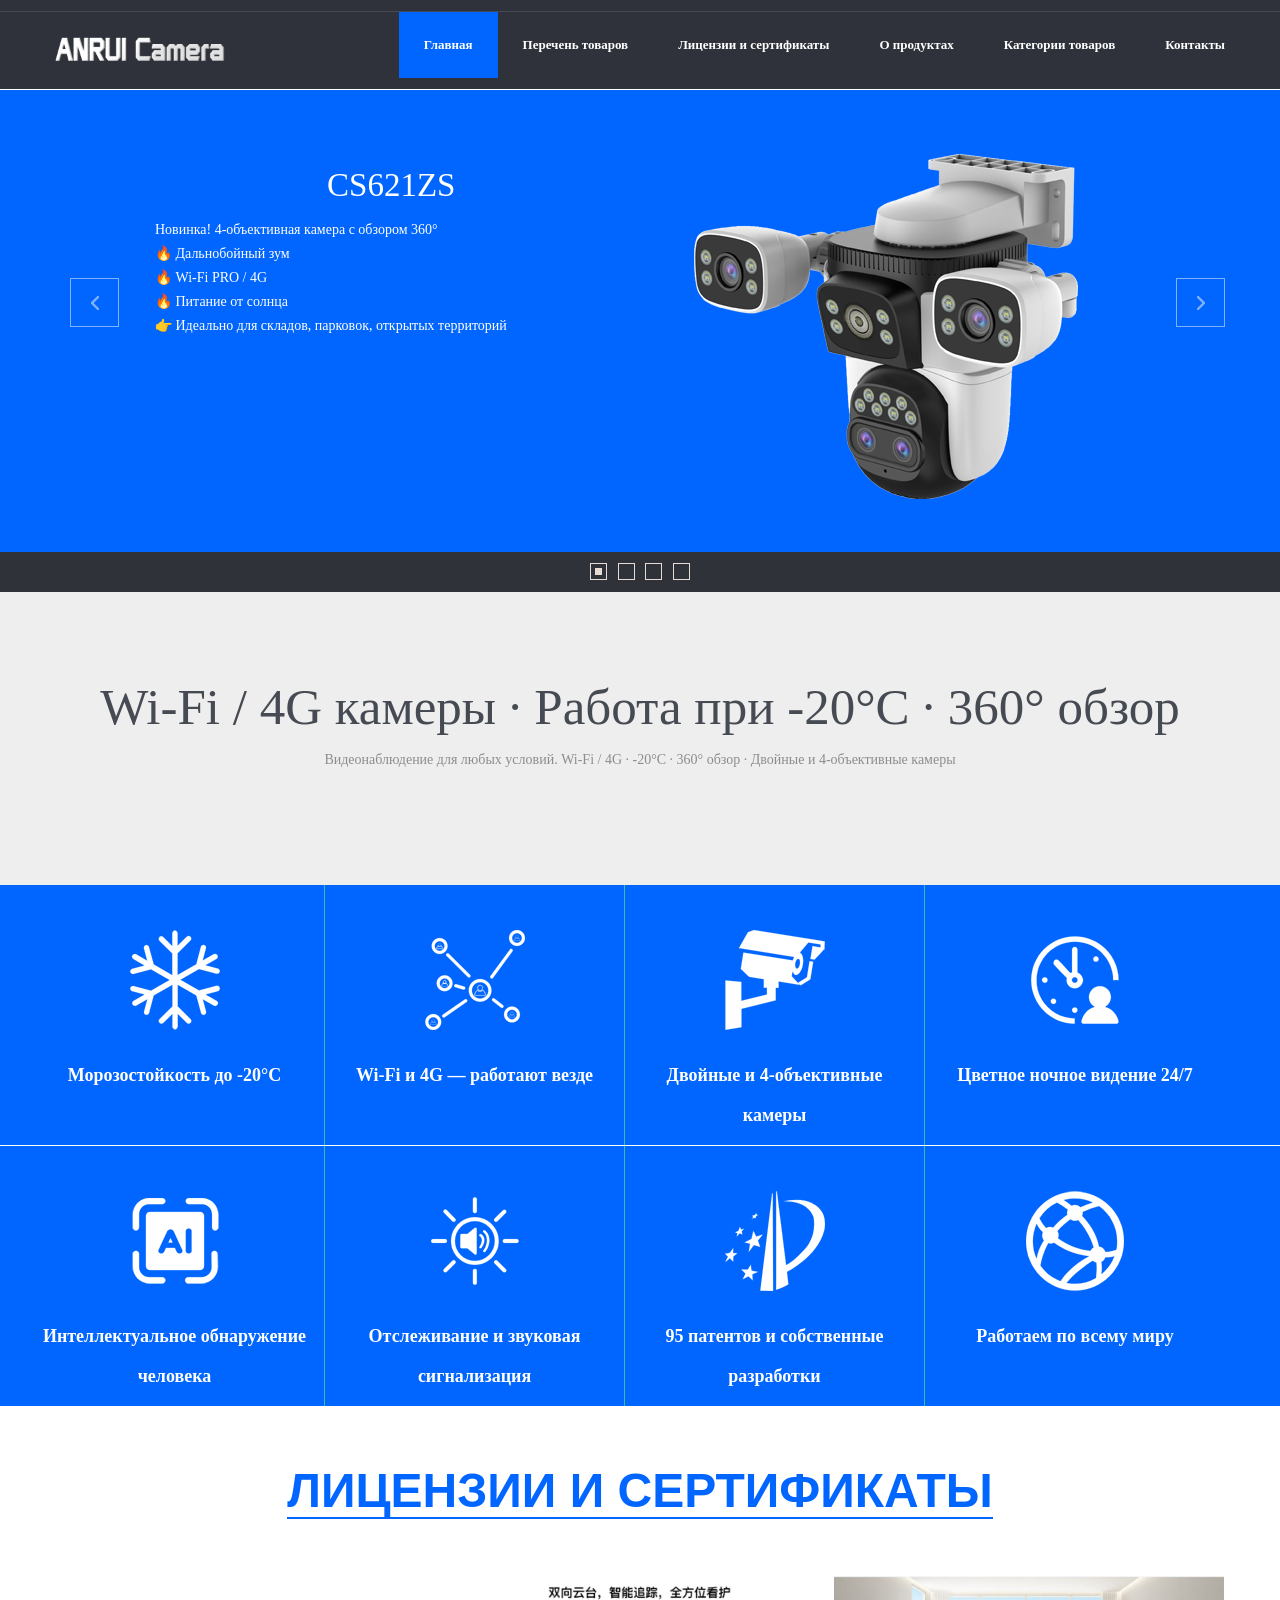
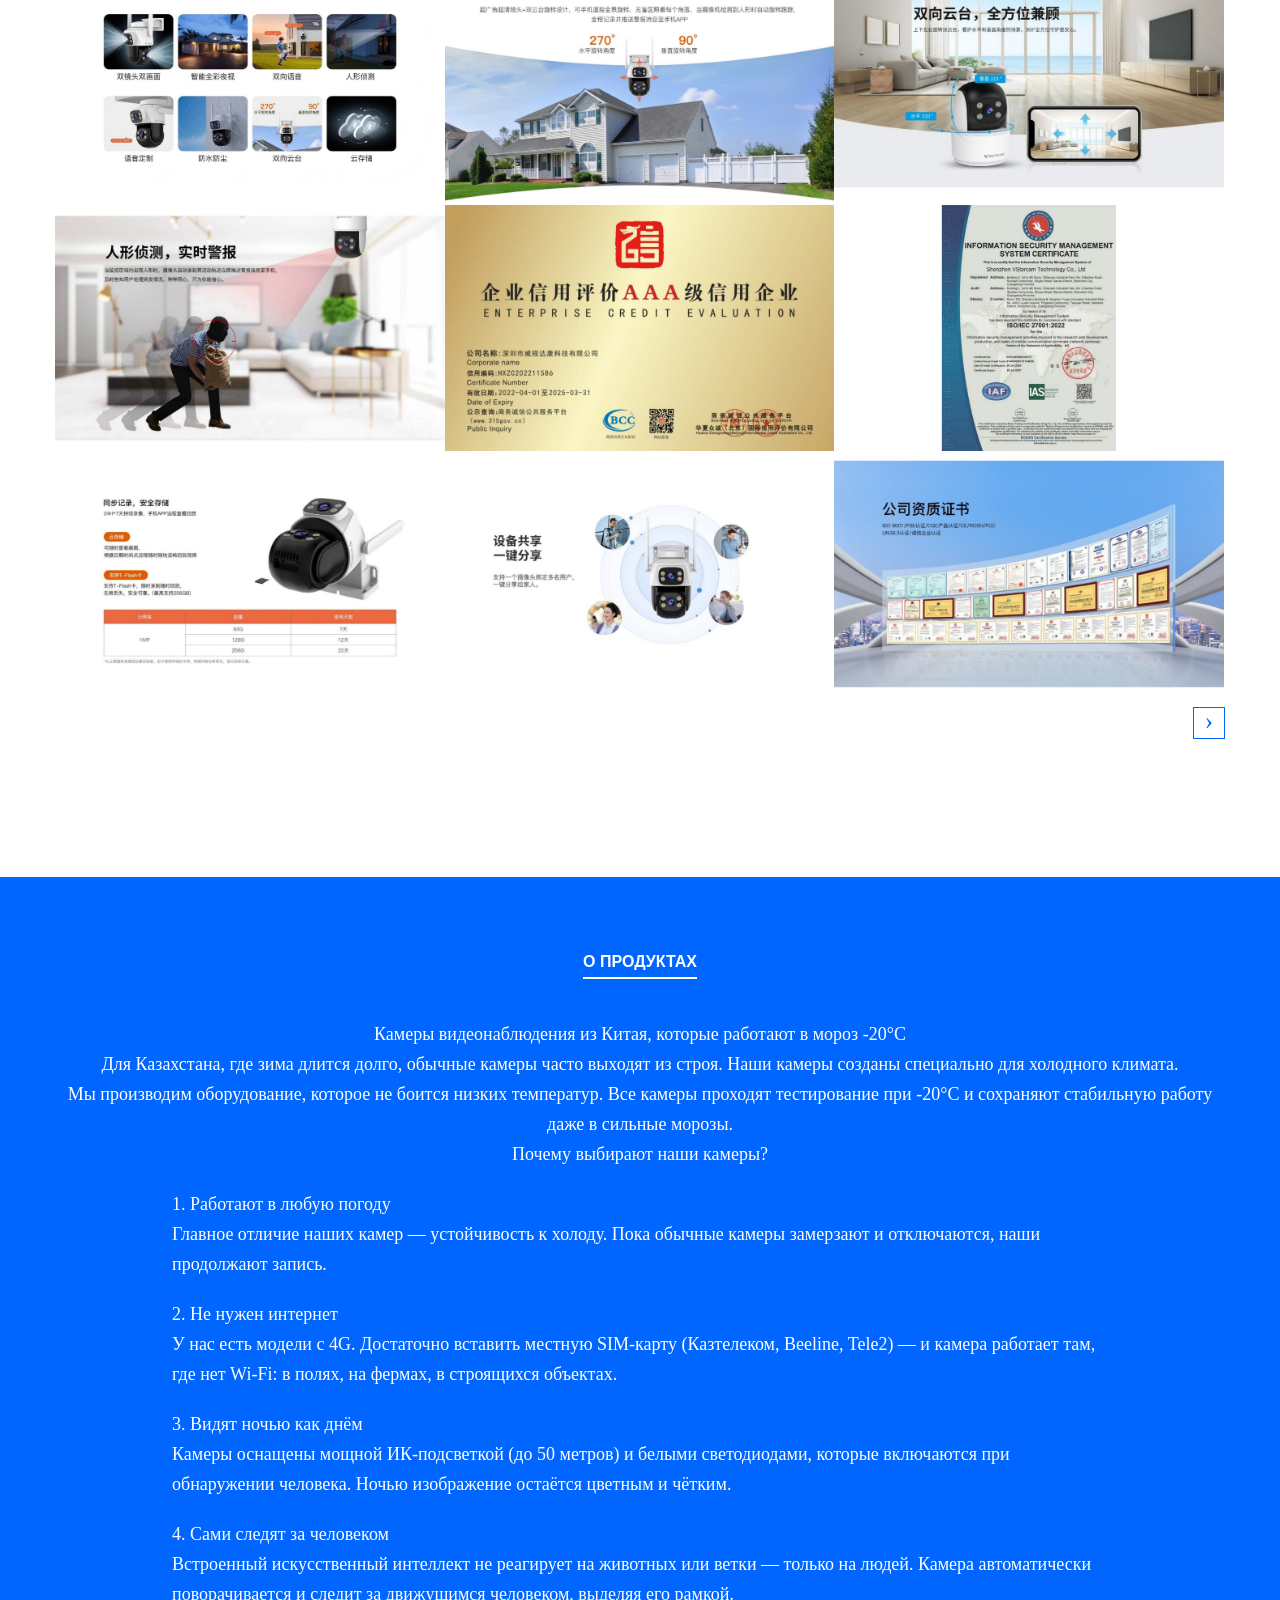
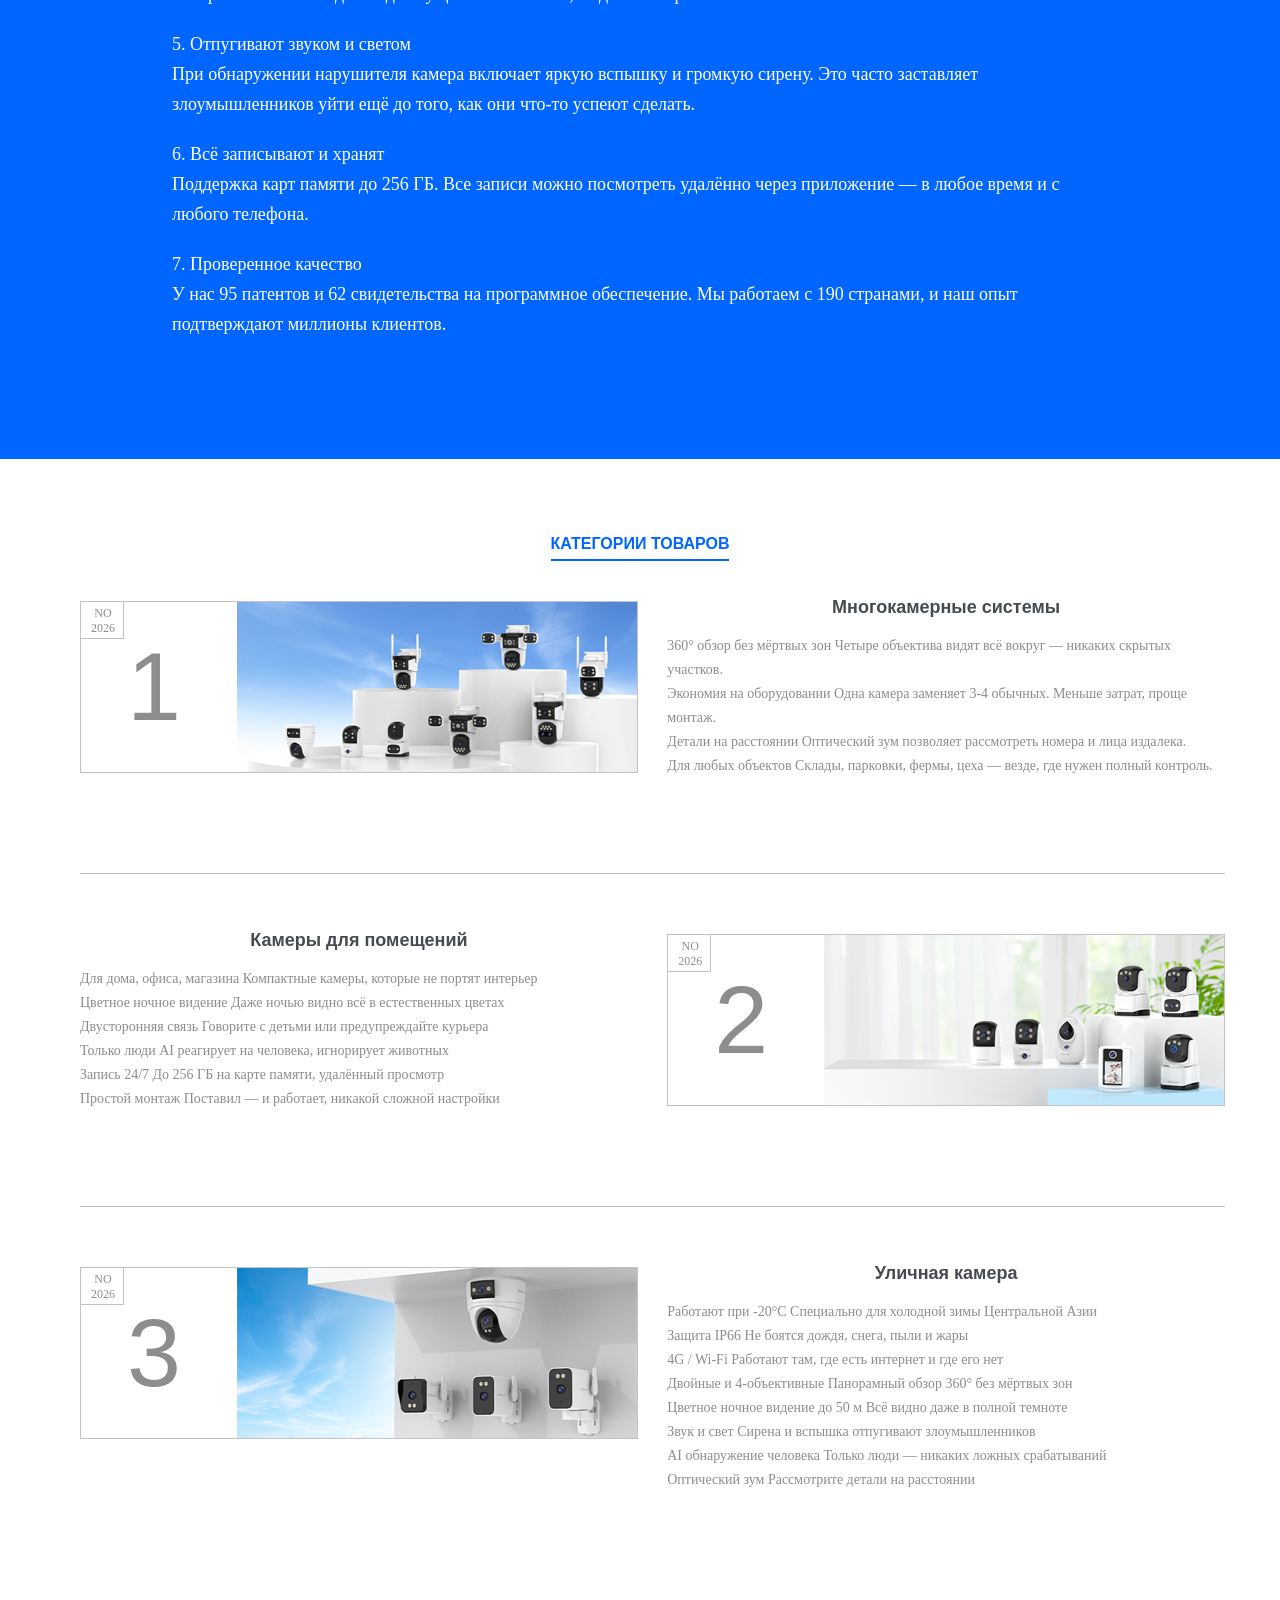
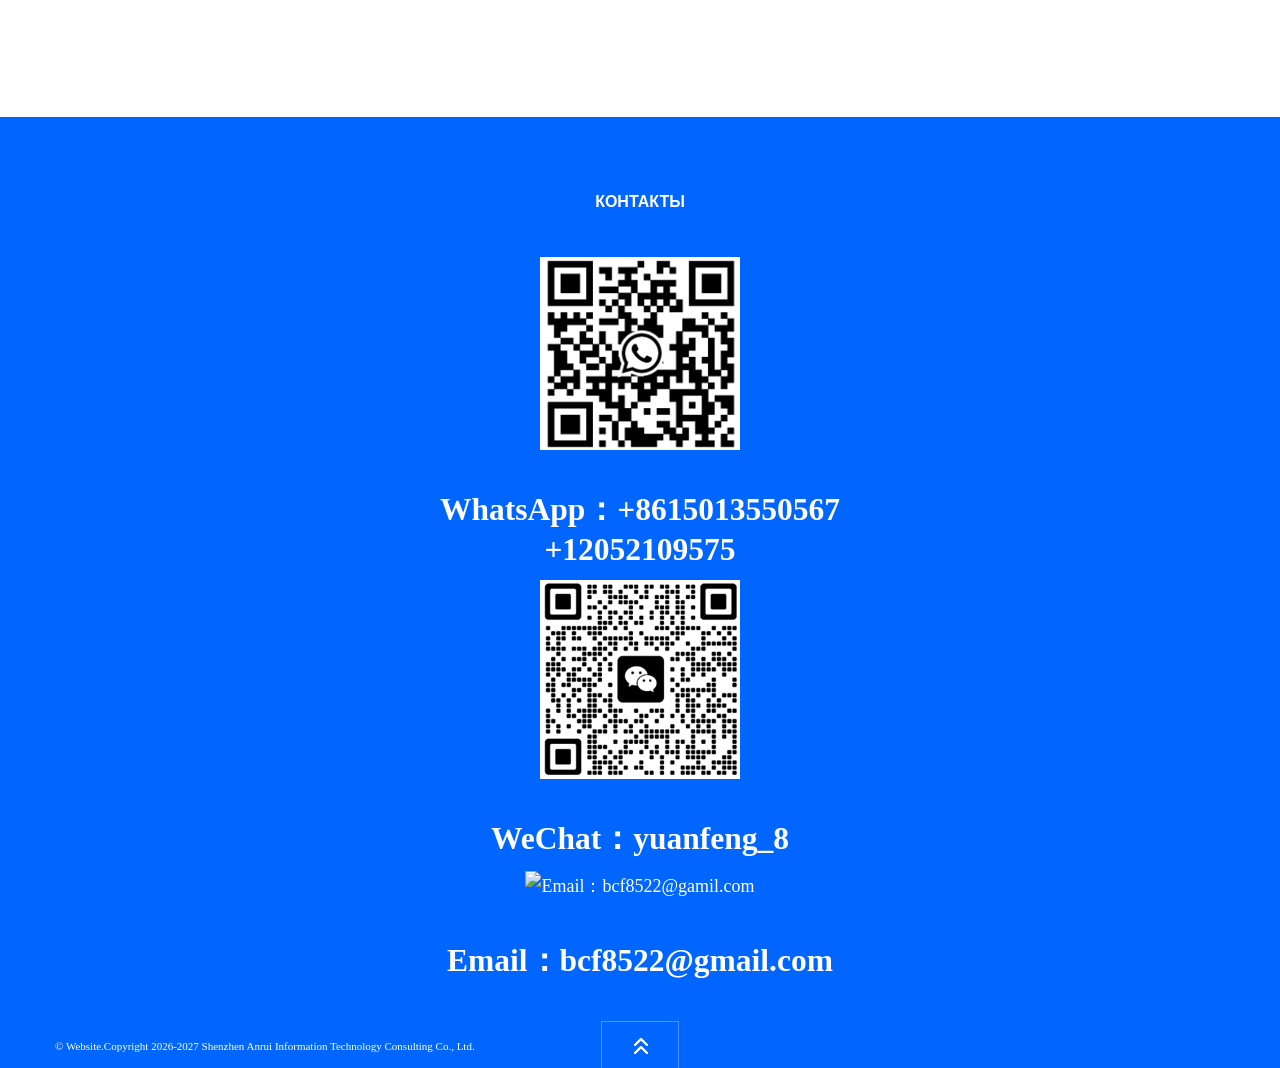
==== commit b7662b27: "增加产品详情页面" ====
--- a/index.html
+++ b/index.html
@@ -19,6 +19,30 @@
 <link rel="stylesheet" href="https://cdnjs.cloudflare.com/ajax/libs/font-awesome/6.5.1/css/all.min.css">
 <meta name="baidu-tc-verification" content="319666f336486184426d9cc320af5700" />
 <script type="text/javascript" src="https://cdn.tailwindcss.com/"></script>
+<style>
+  /* 页面整体居中 */
+  body {
+    text-align: center;
+    margin: 0px 0;
+  }
+  /* 链接容器 */
+  .link-container {
+    width: 80%;
+    margin: 0 auto;
+  }
+  /* 每个链接项 */
+  .link-item {
+    display: inline-block;
+    width: 24%; /* 一行4个，接近1/4 */
+    margin: 10px 0;
+  }
+  .link-item2 {
+    display: inline-block;
+    width: 100%; /* 一行4个，接近1/4 */
+    margin: 10px 0;
+    text-align: left;
+  }
+</style>
     <!-- 自定义配置 -->
     <script>
         tailwind.config = {
@@ -58,14 +82,14 @@
 var _hmt = _hmt || [];
 (function() {
   var hm = document.createElement("script");
-  hm.src = "https://hm.baidu.com/hm.js?67cc0db1c3dca976da7f65cc843f57a5";
+  hm.src = "https://hm.baidu.com/hm.js?15dc3b44baef02d22e6a15c6a32b062e";
   var s = document.getElementsByTagName("script")[0]; 
   s.parentNode.insertBefore(hm, s);
 })();
 </script>
 
 </head>
-<body class="bg-gray-50 min-h-screen py-10 px-4">
+<body>
 <header id="top">
   <div class="top-border"></div>
   <div class="container">
@@ -74,7 +98,7 @@
       <div class="span10">
         <ul class="main-menu">
           <li><a href="#" class="current">Главная</a></li>
-          <li><a href="#services">Наши преимущества</a></li>
+          <li><a href="doc/documentList.html">Перечень товаров</a></li>
           <li><a href="#work">Лицензии и сертификаты</a></li>
           <li><a href="#about">О продуктах</a></li>
           <li><a href="#blog">Категории товаров</a></li>
@@ -94,10 +118,10 @@
               <div class="span6">
                 <h2 class="titleone">CS621ZS</h2>
                 <p>Новинка! 4-объективная камера с обзором 360°</br>
-🔥 Дальнобойный зум</br>
-🔥 Wi-Fi PRO / 4G</br>
-🔥 Питание от солнца</br>
-👉 Идеально для складов, парковок, открытых территорий</p>
+                  🔥 Дальнобойный зум</br>
+                  🔥 Wi-Fi PRO / 4G</br>
+                  🔥 Питание от солнца</br>
+                  👉 Идеально для складов, парковок, открытых территорий</p>
                 <a class="big-grn-btn;display: none;" href=""  target="#" >Узнать больше</a></div>
               <div class="span6"><img src="img/big-slider/slide3.png" alt="CS621ZS"/></div>
             </div>
@@ -122,11 +146,11 @@
                 <h2 class="titleone">CS770<br>
                 </h2>
                 <p>Камера для дома 5 Мп с цветной съёмкой 24/7
-Идеально для квартир, офисов и магазинов в Казахстане
-5 Мп — чёткое изображение с высокой детализацией
-Цветная картинка днём и ночью — видно даже в темноте
-5G + двухдиапазонный Wi-Fi — быстрый и стабильный интернет без задержек
-Для помещений — компактный дизайн, лёгкий монтаж</p>
+                  Идеально для квартир, офисов и магазинов в Казахстане
+                  5 Мп — чёткое изображение с высокой детализацией
+                  Цветная картинка днём и ночью — видно даже в темноте
+                  5G + двухдиапазонный Wi-Fi — быстрый и стабильный интернет без задержек
+                  Для помещений — компактный дизайн, лёгкий монтаж</p>
                 <a class="big-grn-btn;display: none;" href="" target="#">Узнать больше</a></div>
               <div class="span6"><img src="img/big-slider/slide2.png" alt="CS770"/></div>
             </div>
@@ -161,7 +185,7 @@
     <div class="row-fluid">
       <div class="span12">
         <h1>Wi-Fi / 4G камеры · Работа при -20°C · 360° обзор</h1>
-        <p>Видеонаблюдение для любых условий. Wi-Fi / 4G · -20°C · 360° обзор · Двойные и 4-объективные камеры</p>
+        <p>Видеонаблюдение для любых условий. Wi-Fi / 4G · -20°C · 360° обзор · Двойные и 4-объективные камеры</p></br>
       </div>
     </div>
   </div>
@@ -524,31 +548,31 @@
       <div class="span12">
         <h3 class="subpage-title white"><span>О продуктах</span></h3>
         <p>Камеры видеонаблюдения из Китая, которые работают в мороз -20°C</br>
-Для Казахстана, где зима длится долго, обычные камеры часто выходят из строя. Наши камеры созданы специально для холодного климата.</br>
-
-Мы производим оборудование, которое не боится низких температур. Все камеры проходят тестирование при -20°C и сохраняют стабильную работу даже в сильные морозы.</br>
-
-Почему выбирают наши камеры?</br>
-</br>1. Работают в любую погоду</br>
-Главное отличие наших камер — устойчивость к холоду. Пока обычные камеры замерзают и отключаются, наши продолжают запись. </br>
-
-</br>2. Не нужен интернет</br>
-У нас есть модели с 4G. Достаточно вставить местную SIM-карту (Казтелеком, Beeline, Tele2) — и камера работает там, где нет Wi-Fi: в полях, на фермах, в строящихся объектах.</br>
-
-</br>3. Видят ночью как днём</br>
-Камеры оснащены мощной ИК-подсветкой (до 50 метров) и белыми светодиодами, которые включаются при обнаружении человека. Ночью изображение остаётся цветным и чётким.</br>
-
-</br>4. Сами следят за человеком</br>
-Встроенный искусственный интеллект не реагирует на животных или ветки — только на людей. Камера автоматически поворачивается и следит за движущимся человеком, выделяя его рамкой.</br>
-
-</br>5. Отпугивают звуком и светом</br>
-При обнаружении нарушителя камера включает яркую вспышку и громкую сирену. Это часто заставляет злоумышленников уйти ещё до того, как они что-то успеют сделать.</br>
-
-</br>6. Всё записывают и хранят</br>
-Поддержка карт памяти до 256 ГБ. Все записи можно посмотреть удалённо через приложение — в любое время и с любого телефона.</br>
-
-</br>7. Проверенное качество</br>
-У нас 95 патентов и 62 свидетельства на программное обеспечение. Мы работаем с 190 странами, и наш опыт подтверждают миллионы клиентов.</p>
+            Для Казахстана, где зима длится долго, обычные камеры часто выходят из строя. Наши камеры созданы специально для холодного климата.</br>
+            Мы производим оборудование, которое не боится низких температур. Все камеры проходят тестирование при -20°C и сохраняют стабильную работу даже в сильные морозы.</br>
+            Почему выбирают наши камеры?</br>
+
+        <div class="link-container">
+          <!-- 第1行 -->
+          <span class="link-item2">1. Работают в любую погоду</br>
+          Главное отличие наших камер — устойчивость к холоду. Пока обычные камеры замерзают и отключаются, наши продолжают запись.</span>
+          <span class="link-item2">2. Не нужен интернет</br>
+          У нас есть модели с 4G. Достаточно вставить местную SIM-карту (Казтелеком, Beeline, Tele2) — и камера работает там, где нет Wi-Fi: в полях, на фермах, в строящихся объектах.</span>
+          <span class="link-item2">3. Видят ночью как днём</br>
+          Камеры оснащены мощной ИК-подсветкой (до 50 метров) и белыми светодиодами, которые включаются при обнаружении человека. Ночью изображение остаётся цветным и чётким.</span>
+          <span class="link-item2">4. Сами следят за человеком</br>
+          Встроенный искусственный интеллект не реагирует на животных или ветки — только на людей. Камера автоматически поворачивается и следит за движущимся человеком, выделяя его рамкой.</span>
+          <!-- 第2行 -->
+          <span class="link-item2">5. Отпугивают звуком и светом</br>
+          При обнаружении нарушителя камера включает яркую вспышку и громкую сирену. Это часто заставляет злоумышленников уйти ещё до того, как они что-то успеют сделать.</span>
+          <span class="link-item2">6. Всё записывают и хранят</br>
+          Поддержка карт памяти до 256 ГБ. Все записи можно посмотреть удалённо через приложение — в любое время и с любого телефона.</span>
+          <span class="link-item2">7. Проверенное качество</br>
+          У нас 95 патентов и 62 свидетельства на программное обеспечение. Мы работаем с 190 странами, и наш опыт подтверждают миллионы клиентов.</span>
+          <span class="link-item2"></span>
+        </div>
+
+        </p>
       </div>
     </div>
   </div>
@@ -571,17 +595,19 @@
                 <div class="blog-post">
                   <h2 class="black">Многокамерные системы</h2>
                   <p>
-360° обзор без мёртвых зон
-Четыре объектива видят всё вокруг — никаких скрытых участков.
-</br>
-Экономия на оборудовании
-Одна камера заменяет 3-4 обычных. Меньше затрат, проще монтаж.
-</br>
-Детали на расстоянии
-Оптический зум позволяет рассмотреть номера и лица издалека.
-</br>
-Для любых объектов
-Склады, парковки, фермы, цеха — везде, где нужен полный контроль.
+                     <span class="link-item2">
+                      360° обзор без мёртвых зон
+                      Четыре объектива видят всё вокруг — никаких скрытых участков.
+                      </br>
+                      Экономия на оборудовании
+                      Одна камера заменяет 3-4 обычных. Меньше затрат, проще монтаж.
+                      </br>
+                      Детали на расстоянии
+                      Оптический зум позволяет рассмотреть номера и лица издалека.
+                      </br>
+                      Для любых объектов
+                      Склады, парковки, фермы, цеха — везде, где нужен полный контроль.
+                    </span>
                   </p>
                 </div>
               </div>
@@ -593,23 +619,25 @@
                 <div class="blog-post">
                   <h2 class="black"><span>Камеры для помещений</span></h2>
                   <p>
-Для дома, офиса, магазина
-Компактные камеры, которые не портят интерьер
-</br>
-Цветное ночное видение
-Даже ночью видно всё в естественных цветах
-</br>
-Двусторонняя связь
-Говорите с детьми или предупреждайте курьера
-</br>
-Только люди
-AI реагирует на человека, игнорирует животных
-</br>
-Запись 24/7
-До 256 ГБ на карте памяти, удалённый просмотр
-</br>
-Простой монтаж
-Поставил — и работает, никакой сложной настройки
+                     <span class="link-item2">
+                      Для дома, офиса, магазина
+                      Компактные камеры, которые не портят интерьер
+                      </br>
+                      Цветное ночное видение
+                      Даже ночью видно всё в естественных цветах
+                      </br>
+                      Двусторонняя связь
+                      Говорите с детьми или предупреждайте курьера
+                      </br>
+                      Только люди
+                      AI реагирует на человека, игнорирует животных
+                      </br>
+                      Запись 24/7
+                      До 256 ГБ на карте памяти, удалённый просмотр
+                      </br>
+                      Простой монтаж
+                      Поставил — и работает, никакой сложной настройки
+                    </span>
                   </p>
                 </div>
               </div>
@@ -631,29 +659,31 @@
                 <div class="blog-post">
                   <h2 class="black">Уличная камера</h2>
                   <p>
-Работают при -20°C
-Специально для холодной зимы Центральной Азии
-</br>
-Защита IP66
-Не боятся дождя, снега, пыли и жары
-</br>
-4G / Wi-Fi
-Работают там, где есть интернет и где его нет
-</br>
-Двойные и 4-объективные
-Панорамный обзор 360° без мёртвых зон
-</br>
-Цветное ночное видение до 50 м
-Всё видно даже в полной темноте
-</br>
-Звук и свет
-Сирена и вспышка отпугивают злоумышленников
-</br>
-AI обнаружение человека
-Только люди — никаких ложных срабатываний
-</br>
-Оптический зум
-Рассмотрите детали на расстоянии
+                     <span class="link-item2">
+                      Работают при -20°C
+                      Специально для холодной зимы Центральной Азии
+                      </br>
+                      Защита IP66
+                      Не боятся дождя, снега, пыли и жары
+                      </br>
+                      4G / Wi-Fi
+                      Работают там, где есть интернет и где его нет
+                      </br>
+                      Двойные и 4-объективные
+                      Панорамный обзор 360° без мёртвых зон
+                      </br>
+                      Цветное ночное видение до 50 м
+                      Всё видно даже в полной темноте
+                      </br>
+                      Звук и свет
+                      Сирена и вспышка отпугивают злоумышленников
+                      </br>
+                      AI обнаружение человека
+                      Только люди — никаких ложных срабатываний
+                      </br>
+                      Оптический зум
+                      Рассмотрите детали на расстоянии
+                    </span>
                   </p>
                 </div>
               </div>
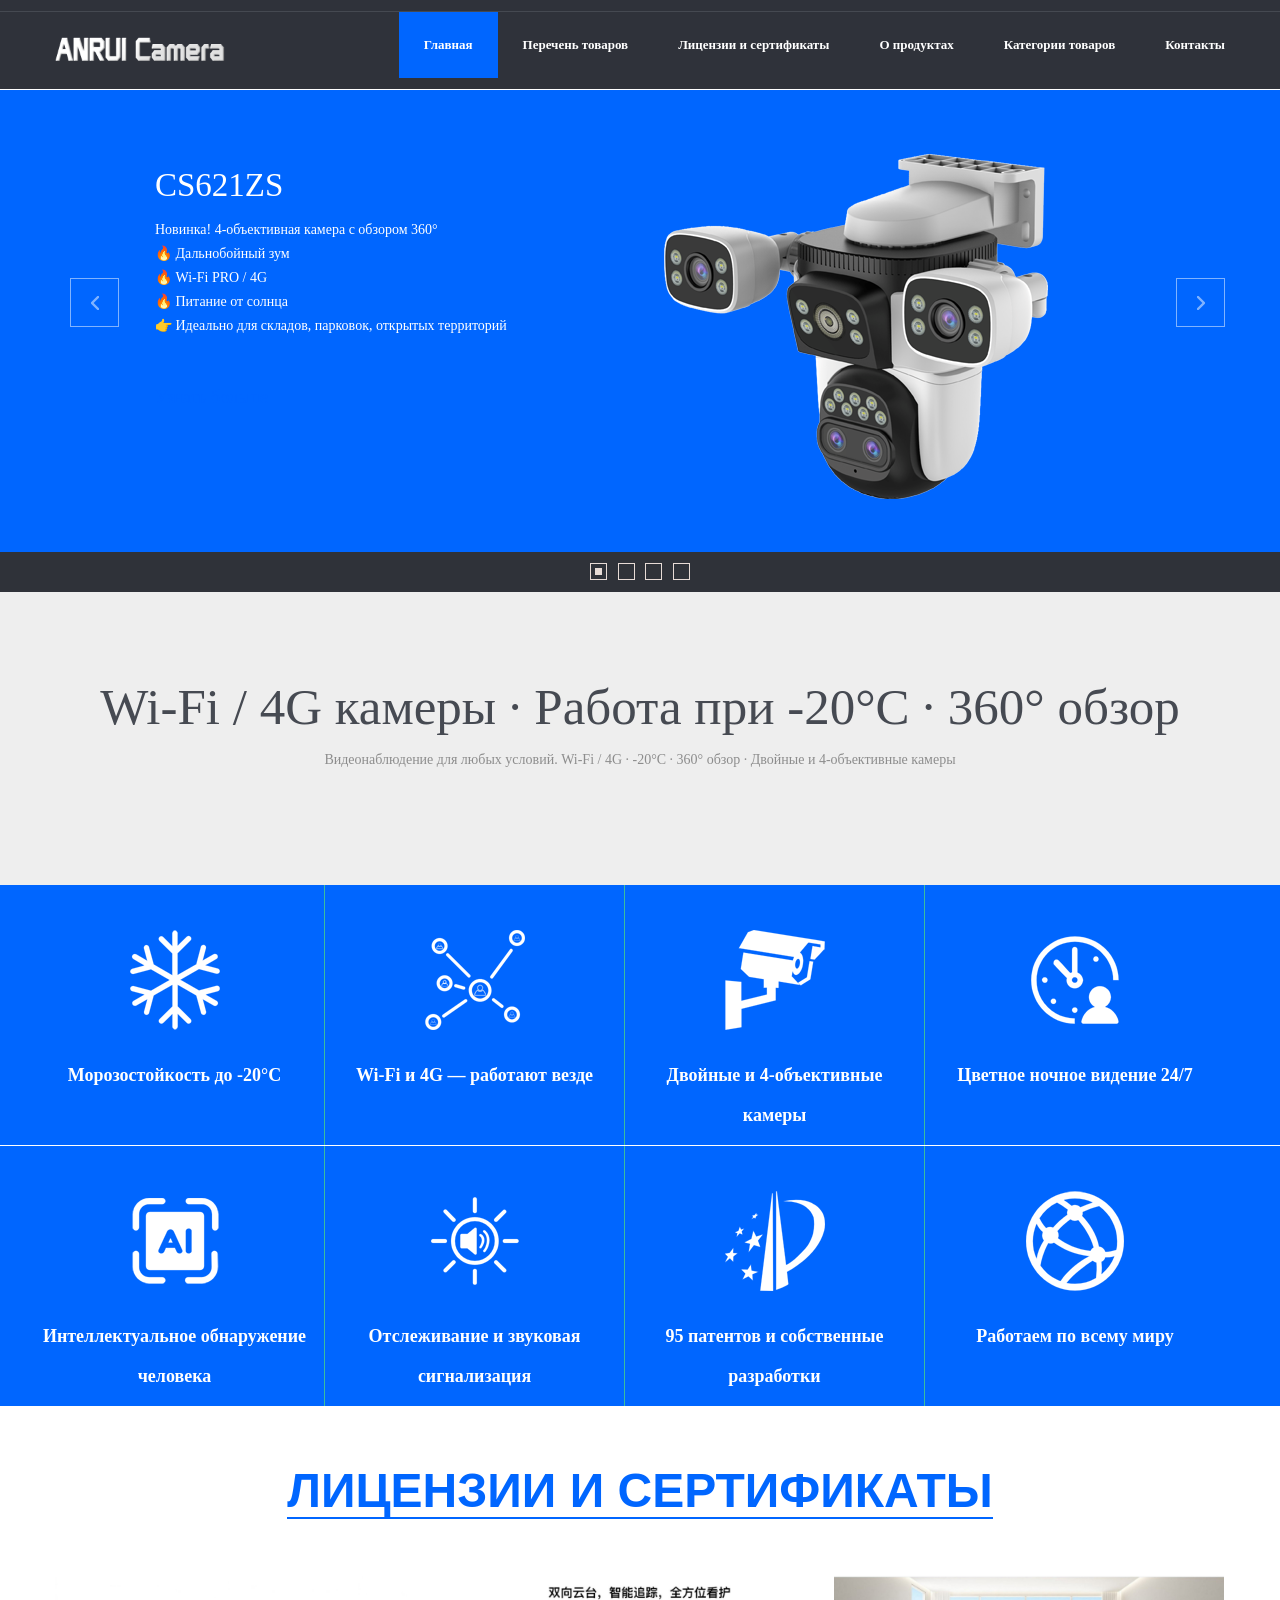
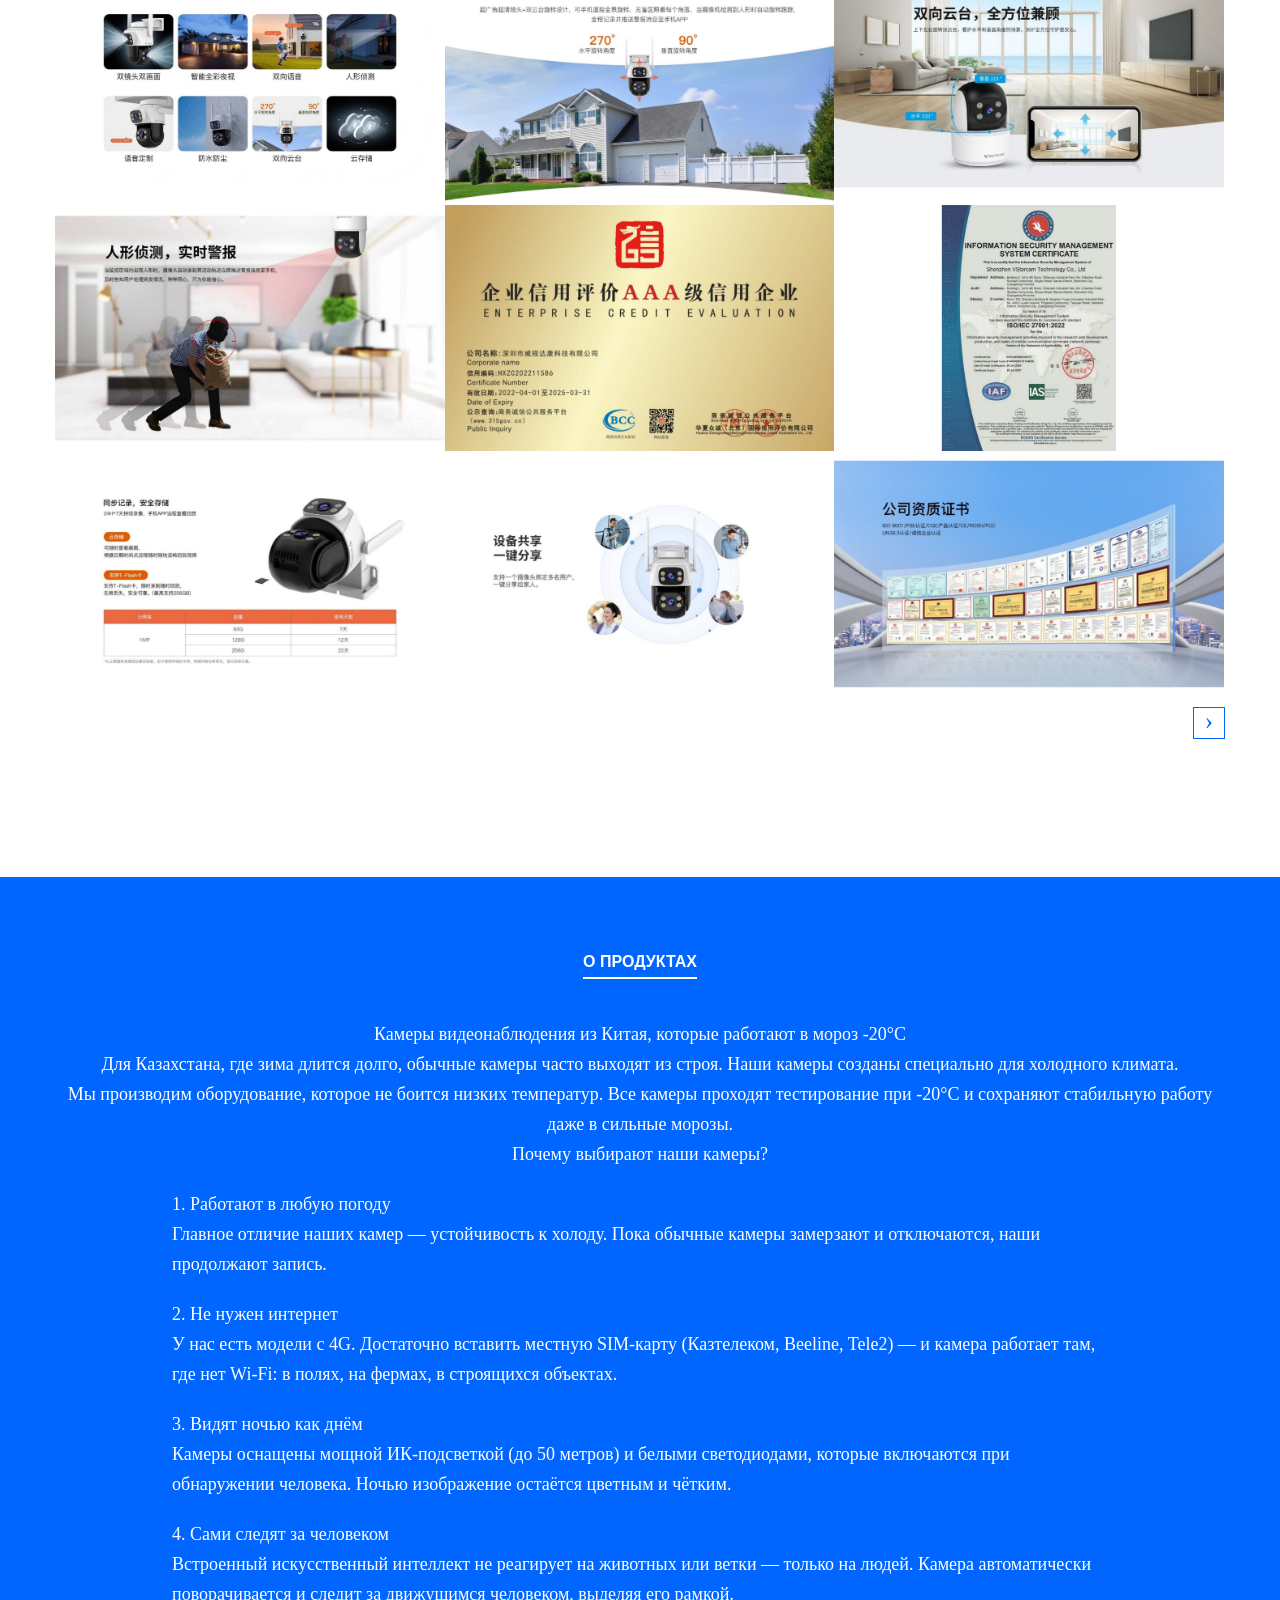
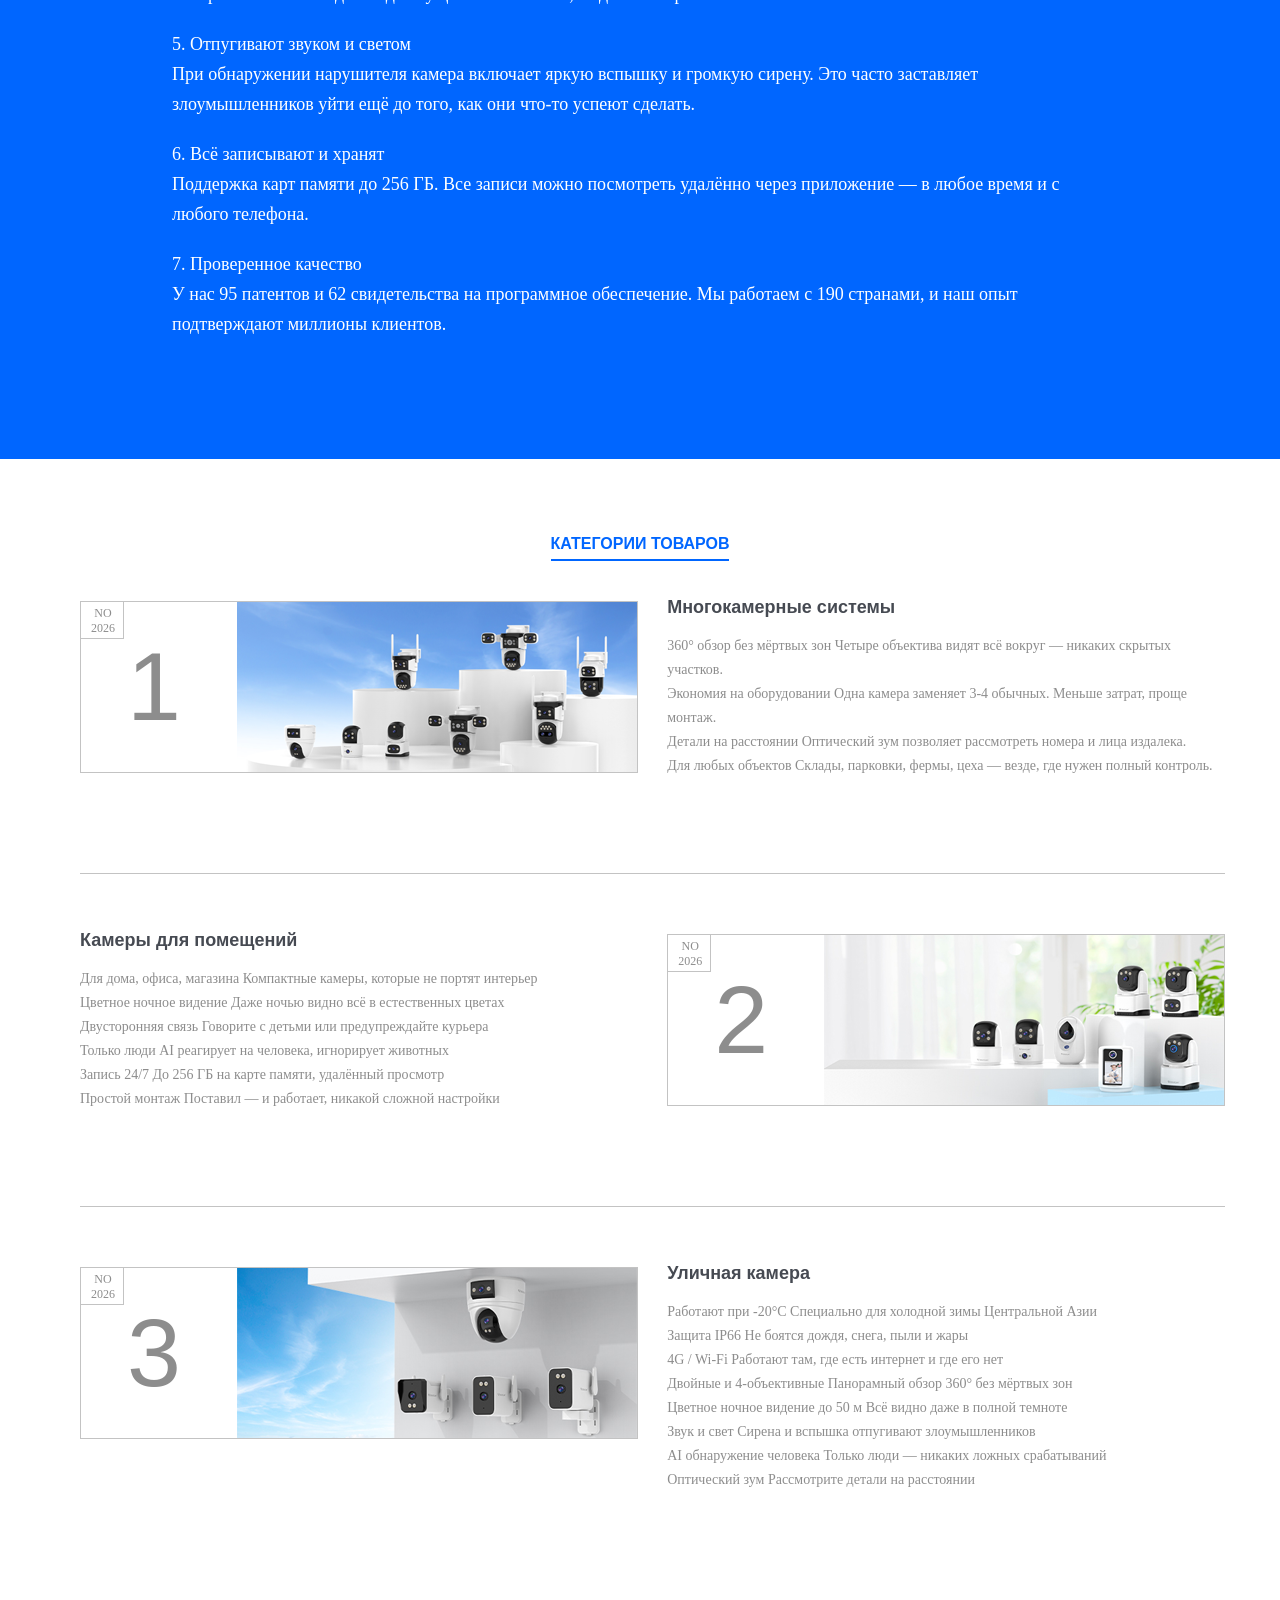
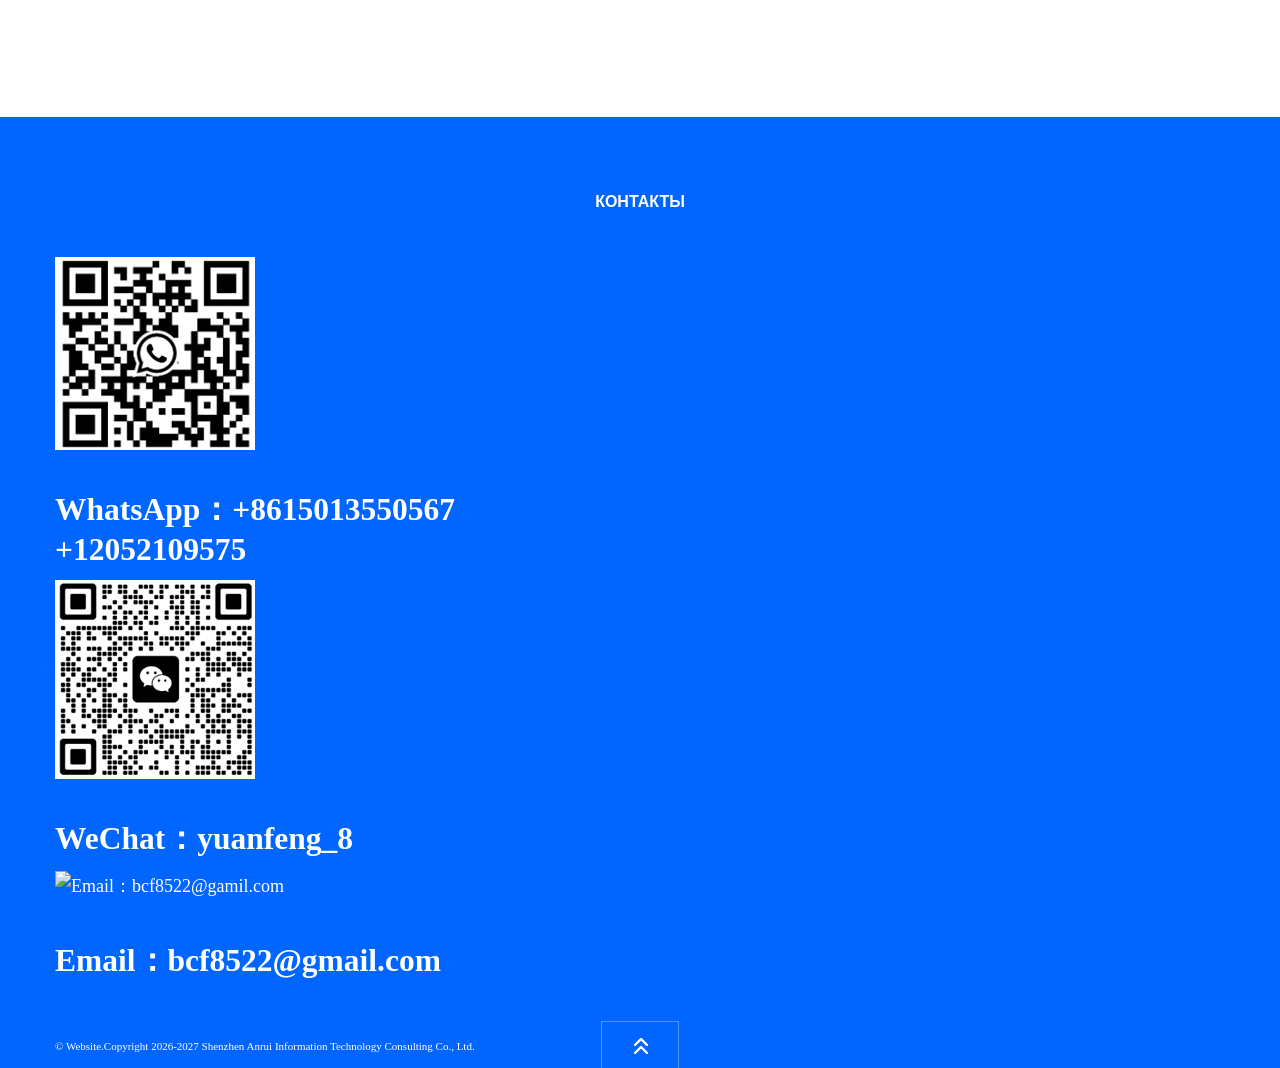
==== commit d8bd2caa: "完善滑动图跳转功能" ====
--- a/index.html
+++ b/index.html
@@ -19,30 +19,30 @@
 <link rel="stylesheet" href="https://cdnjs.cloudflare.com/ajax/libs/font-awesome/6.5.1/css/all.min.css">
 <meta name="baidu-tc-verification" content="319666f336486184426d9cc320af5700" />
 <script type="text/javascript" src="https://cdn.tailwindcss.com/"></script>
-<style>
-  /* 页面整体居中 */
-  body {
-    text-align: center;
-    margin: 0px 0;
-  }
-  /* 链接容器 */
-  .link-container {
-    width: 80%;
-    margin: 0 auto;
-  }
-  /* 每个链接项 */
-  .link-item {
-    display: inline-block;
-    width: 24%; /* 一行4个，接近1/4 */
-    margin: 10px 0;
-  }
-  .link-item2 {
-    display: inline-block;
-    width: 100%; /* 一行4个，接近1/4 */
-    margin: 10px 0;
-    text-align: left;
-  }
-</style>
+    <style>
+      /* 页面整体居中 */
+      body {
+        text-align: left;
+        margin: 0px 0;
+      }
+      /* 链接容器 */
+      .link-container {
+        width: 80%;
+        margin: 0 auto;
+      }
+      /* 每个链接项 */
+      .link-item {
+        display: inline-block;
+        width: 24%; /* 一行4个，接近1/4 */
+        margin: 10px 0;
+      }
+      .link-item2 {
+        display: inline-block;
+        width: 100%; /* 一行4个，接近1/4 */
+        margin: 10px 0;
+        text-align: left;
+      }
+    </style>
     <!-- 自定义配置 -->
     <script>
         tailwind.config = {
@@ -60,7 +60,6 @@
         }
     </script>
     
-
     <style type="text/tailwindcss">
         @layer utilities {
             .contact-card {
@@ -122,7 +121,7 @@
                   🔥 Wi-Fi PRO / 4G</br>
                   🔥 Питание от солнца</br>
                   👉 Идеально для складов, парковок, открытых территорий</p>
-                <a class="big-grn-btn;display: none;" href=""  target="#" >Узнать больше</a></div>
+                <a class="big-grn-btn;" href="doc/document.html?id=d2"  target="_blank">Узнать больше</a></div>
               <div class="span6"><img src="img/big-slider/slide3.png" alt="CS621ZS"/></div>
             </div>
           </div>
@@ -134,7 +133,7 @@
                 <h2 class="titleone">C996<br>
                 </h2>
                 <p>Компактная Wi - Fi камера для видеонаблюдения 720P. Идеально подходит для дома, склада или фермы.Особенности: удаленный просмотр, отслеживание движения человека, двусторонняя голосовая связь, ночное видение до 10 метров.</p>
-                <a class="big-grn-btn;display: none;" href="" target="#">Узнать больше</a></div>
+                <a class="big-grn-btn;" href="doc/document.html?id=d10">Узнать больше</a></div>
               <div class="span6"><img src="img/big-slider/slide4.png" alt="C996"/></div>
             </div>
           </div>
@@ -151,7 +150,7 @@
                   Цветная картинка днём и ночью — видно даже в темноте
                   5G + двухдиапазонный Wi-Fi — быстрый и стабильный интернет без задержек
                   Для помещений — компактный дизайн, лёгкий монтаж</p>
-                <a class="big-grn-btn;display: none;" href="" target="#">Узнать больше</a></div>
+                <a class="big-grn-btn;" href="doc/document.html?id=d11">Узнать больше</a></div>
               <div class="span6"><img src="img/big-slider/slide2.png" alt="CS770"/></div>
             </div>
           </div>
@@ -163,7 +162,7 @@
                 <h2 class="titleone">C622DR</h2>
                 <p>Профессиональная уличная 4G камера с двумя объективами (2 шт. по 4 мм) и качеством видео 720P на каждый объектив.
                 Идеально подходит для объектов без интернета: фермы, склады, строительные площадки, частные дома.</p>
-                <a class="big-grn-btn;display: none;" href="" target="#">Узнать больше</a></div>
+                <a class="big-grn-btn;" href="doc/document.html?id=d4">Узнать больше</a></div>
               <div class="span6"><img src="img/big-slider/slide1.png" alt="C622DR"/></div>
             </div>
           </div>
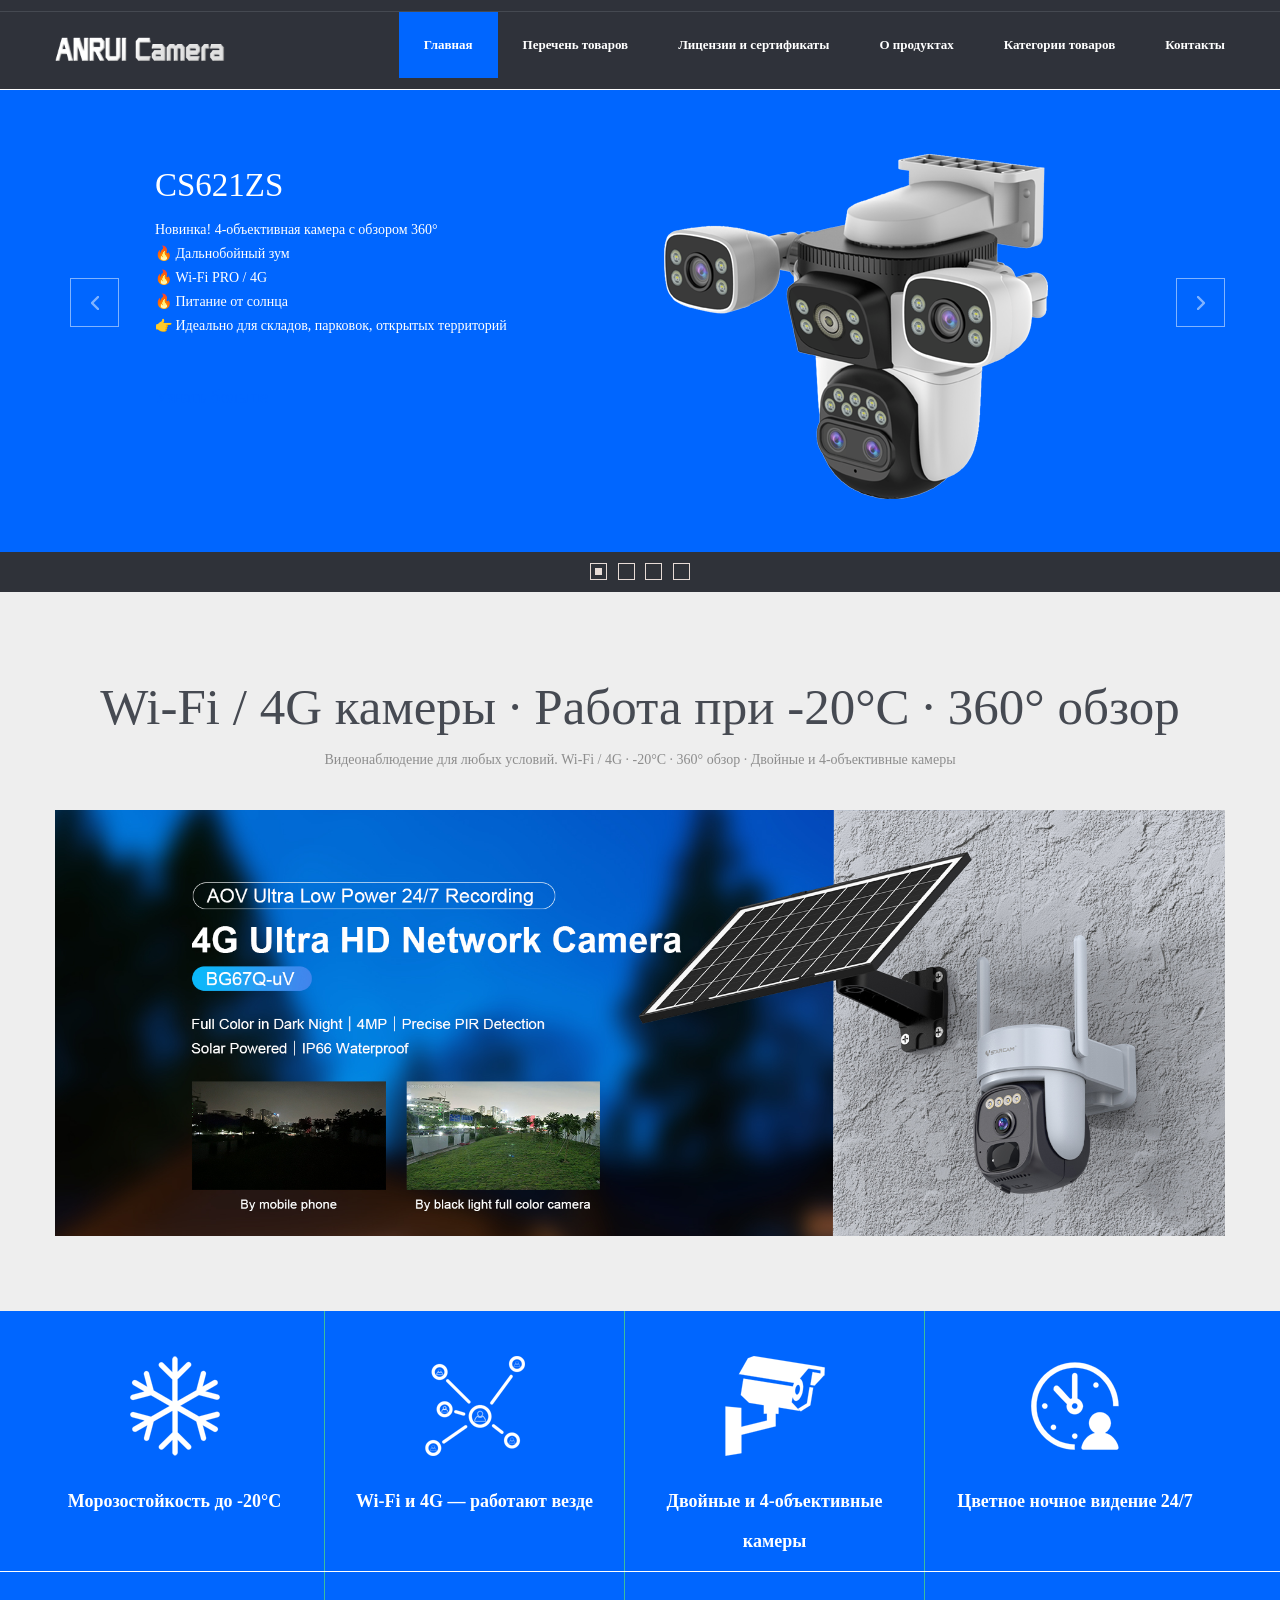
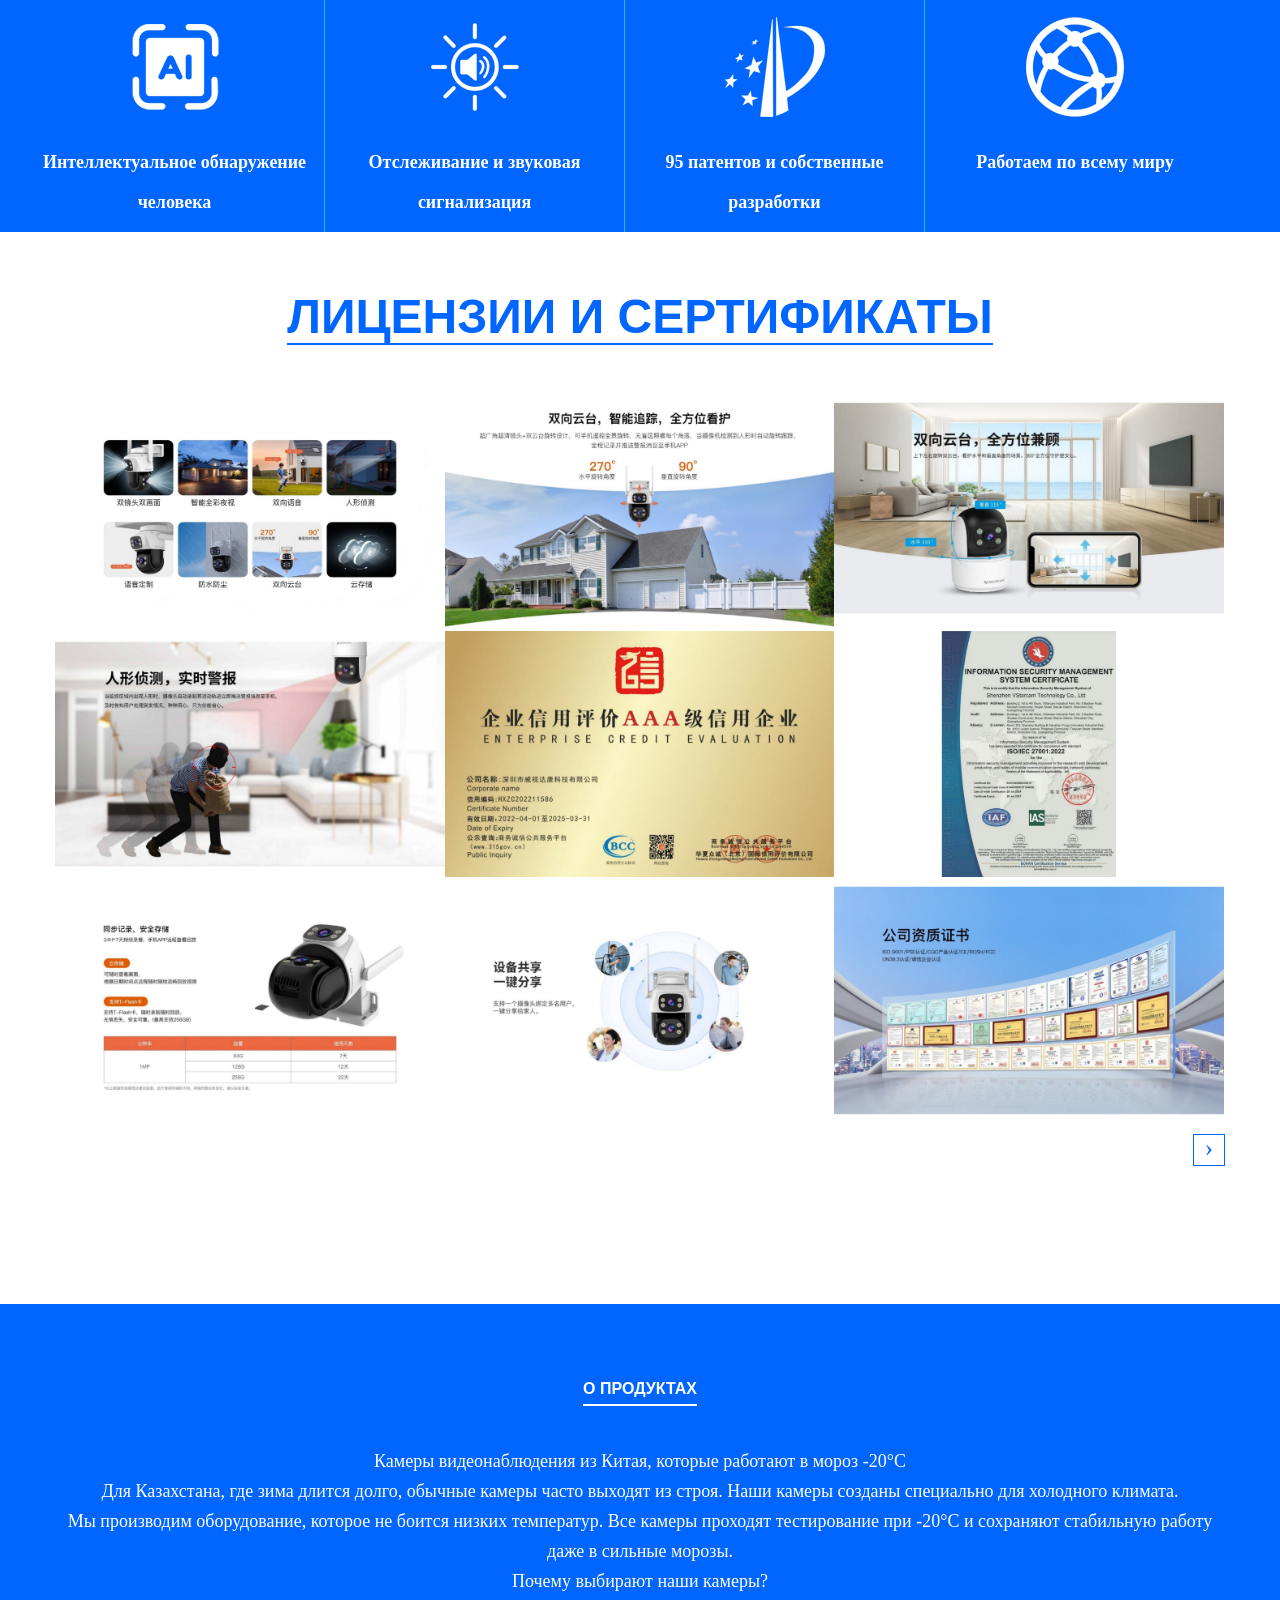
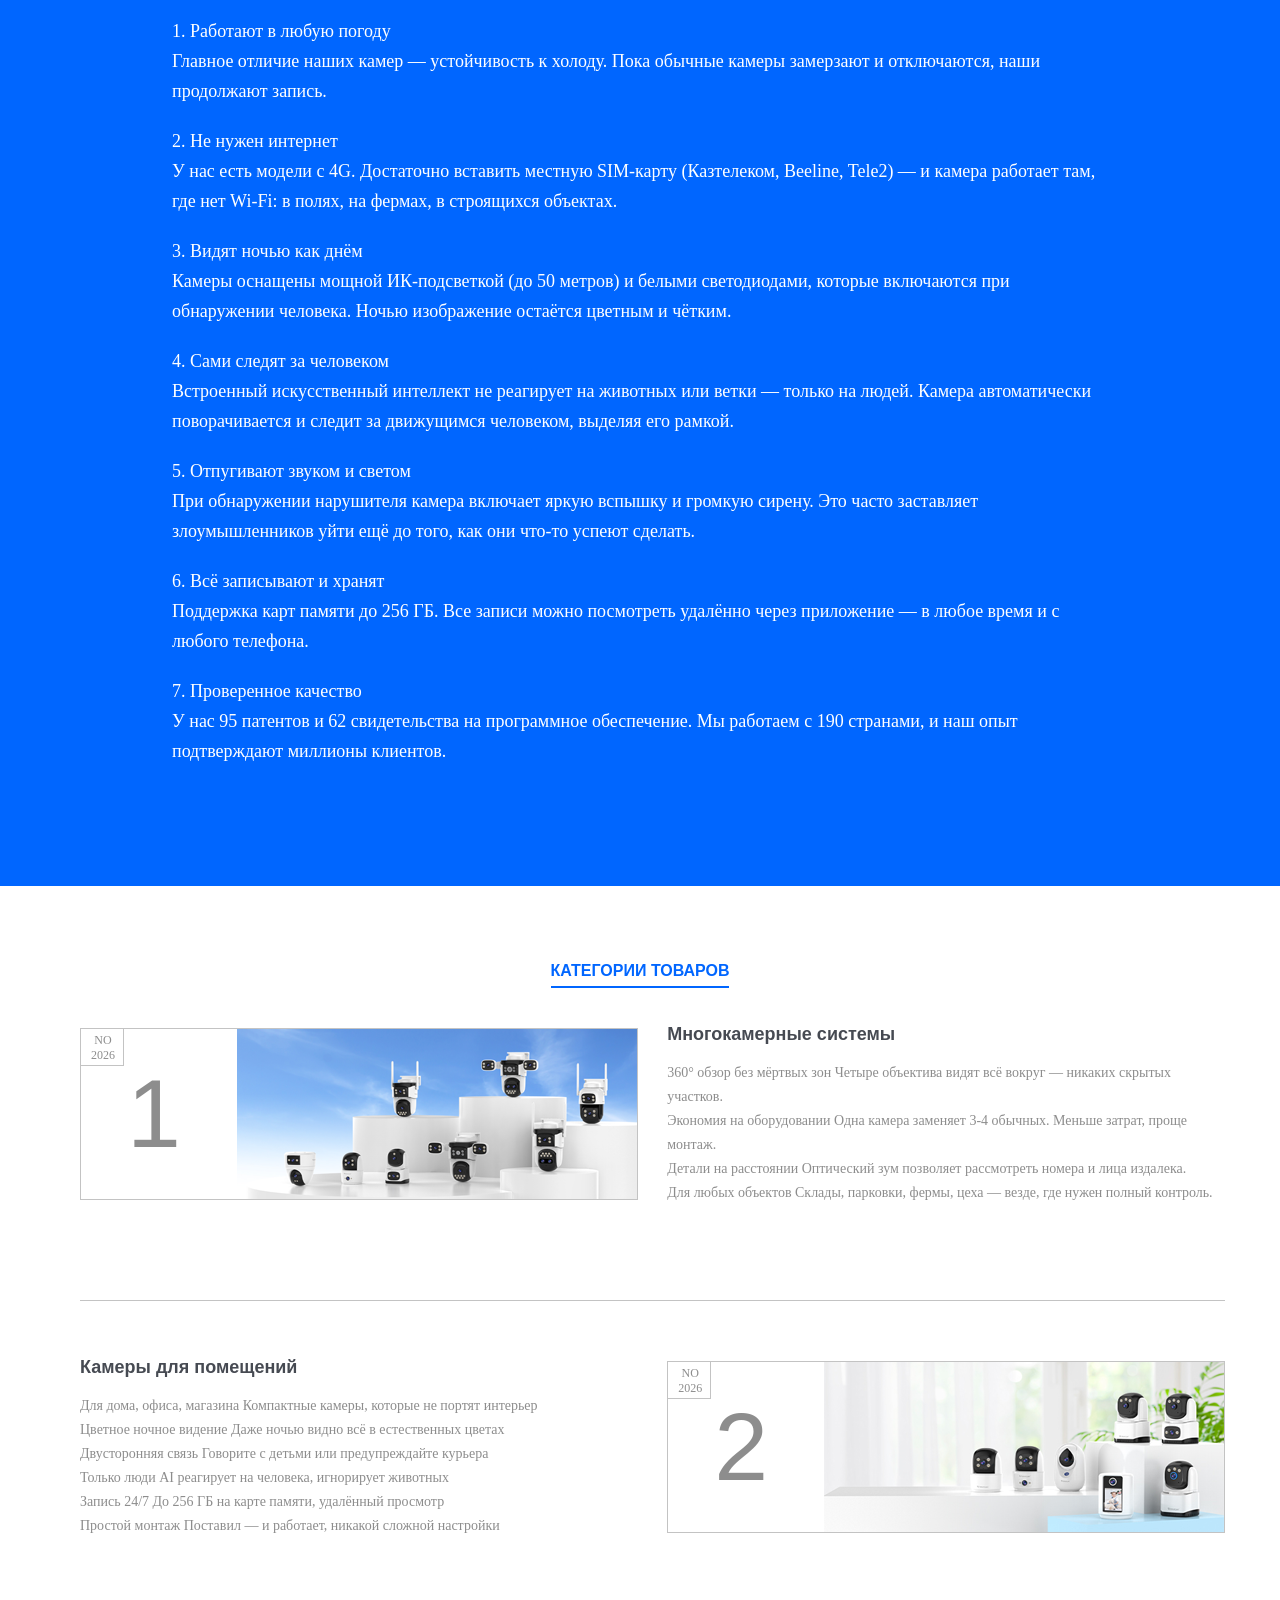
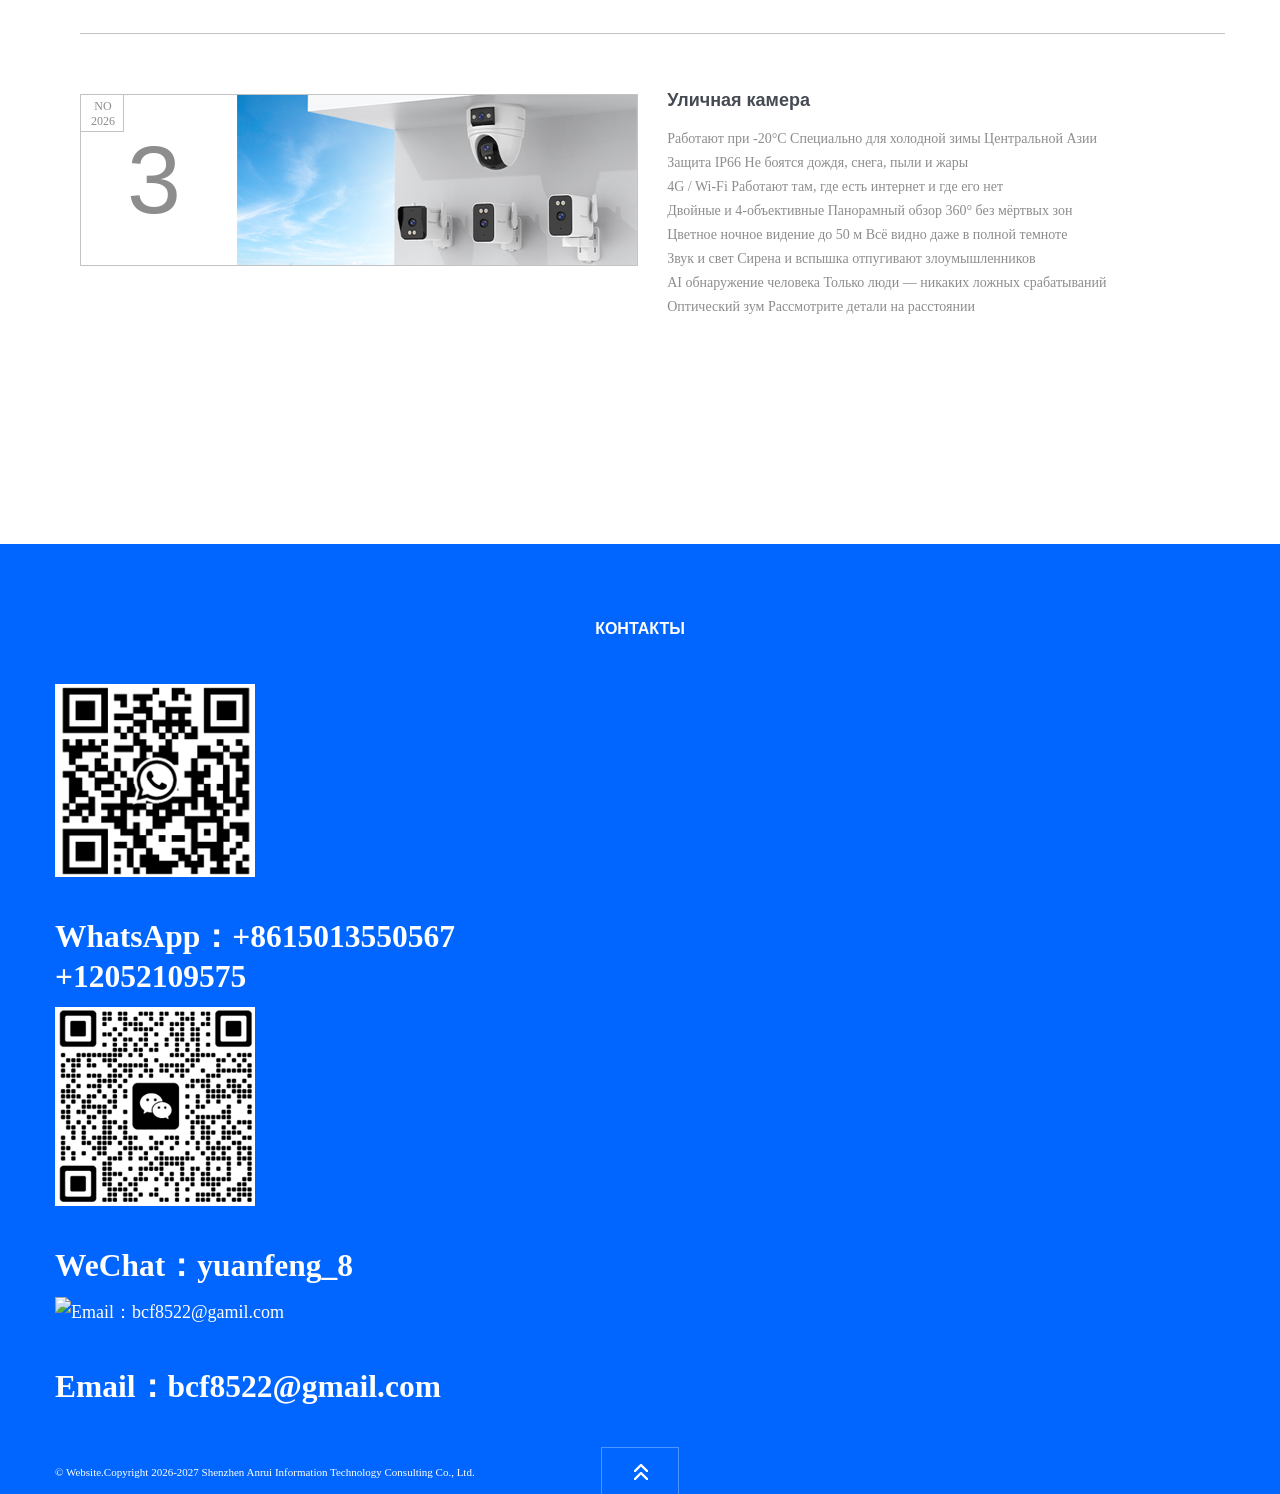
==== commit 8069821f: "增加横幅图片" ====
--- a/index.html
+++ b/index.html
@@ -185,6 +185,7 @@
       <div class="span12">
         <h1>Wi-Fi / 4G камеры · Работа при -20°C · 360° обзор</h1>
         <p>Видеонаблюдение для любых условий. Wi-Fi / 4G · -20°C · 360° обзор · Двойные и 4-объективные камеры</p></br>
+        <a href="doc/document.html?id=d16"><img src="img/BG67Q-uV-1920x700-2.jpg"/></a>
       </div>
     </div>
   </div>
@@ -308,23 +309,23 @@
                 <div class="carousel-inner">
                   <div class="item active">
                     <div class="inner wall clearfix">
-                      <a href="#workSlider" data-slide-to="1" class="work-music"><img src="img/portfolio/work1.jpg" alt="image alt text here"/>
-                      <div class="image-overlay"></div>
-                      </a><a href="#workSlider" data-slide-to="2" class="work-link"><img src="img/portfolio/work2.jpg" alt="image alt text here"/>
-                      <div class="image-overlay"></div>
-                      </a><a href="#workSlider" data-slide-to="3" class="work-music"><img src="img/portfolio/work3.jpg" alt="image alt text here"/>
-                      <div class="image-overlay"></div>
-                      </a><a href="#workSlider" data-slide-to="4" class="work-link"><img src="img/portfolio/work4.jpg" alt="image alt text here"/>
-                      <div class="image-overlay"></div>
-                      </a><a href="#workSlider" data-slide-to="5" class="work-zoom"><img src="img/portfolio/work5.jpg" alt="image alt text here"/>
-                      <div class="image-overlay"></div>
-                      </a><a href="#workSlider" data-slide-to="6" class="work-music"><img src="img/portfolio/work6.jpg" alt="image alt text here"/>
-                      <div class="image-overlay"></div>
-                      </a><a href="#workSlider" data-slide-to="7" class="work-link"><img src="img/portfolio/work7.jpg" alt="image alt text here"/>
-                      <div class="image-overlay"></div>
-                      </a><a href="#workSlider" data-slide-to="8" class="work-link"><img src="img/portfolio/work8.jpg" alt="image alt text here"/>
-                      <div class="image-overlay"></div>
-                      </a><a href="#workSlider" data-slide-to="9" class="work-zoom"><img src="img/portfolio/work9.jpg" alt="image alt text here"/>
+                      <a href="#" data-slide-to="1" class="work-music"><img src="img/portfolio/work1.jpg" alt="image alt text here"/>
+                      <div class="image-overlay"></div>
+                      </a><a href="#" data-slide-to="2" class="work-link"><img src="img/portfolio/work2.jpg" alt="image alt text here"/>
+                      <div class="image-overlay"></div>
+                      </a><a href="#" data-slide-to="3" class="work-music"><img src="img/portfolio/work3.jpg" alt="image alt text here"/>
+                      <div class="image-overlay"></div>
+                      </a><a href="#" data-slide-to="4" class="work-link"><img src="img/portfolio/work4.jpg" alt="image alt text here"/>
+                      <div class="image-overlay"></div>
+                      </a><a href="#" data-slide-to="5" class="work-zoom"><img src="img/portfolio/work5.jpg" alt="image alt text here"/>
+                      <div class="image-overlay"></div>
+                      </a><a href="#" data-slide-to="6" class="work-music"><img src="img/portfolio/work6.jpg" alt="image alt text here"/>
+                      <div class="image-overlay"></div>
+                      </a><a href="#" data-slide-to="7" class="work-link"><img src="img/portfolio/work7.jpg" alt="image alt text here"/>
+                      <div class="image-overlay"></div>
+                      </a><a href="#" data-slide-to="8" class="work-link"><img src="img/portfolio/work8.jpg" alt="image alt text here"/>
+                      <div class="image-overlay"></div>
+                      </a><a href="#" data-slide-to="9" class="work-zoom"><img src="img/portfolio/work9.jpg" alt="image alt text here"/>
                       <div class="image-overlay"></div>
                       </a></div>
                     <div class="contNav"><a class="carousel-control right" href="#" data-slide="next">&rsaquo;</a></div>
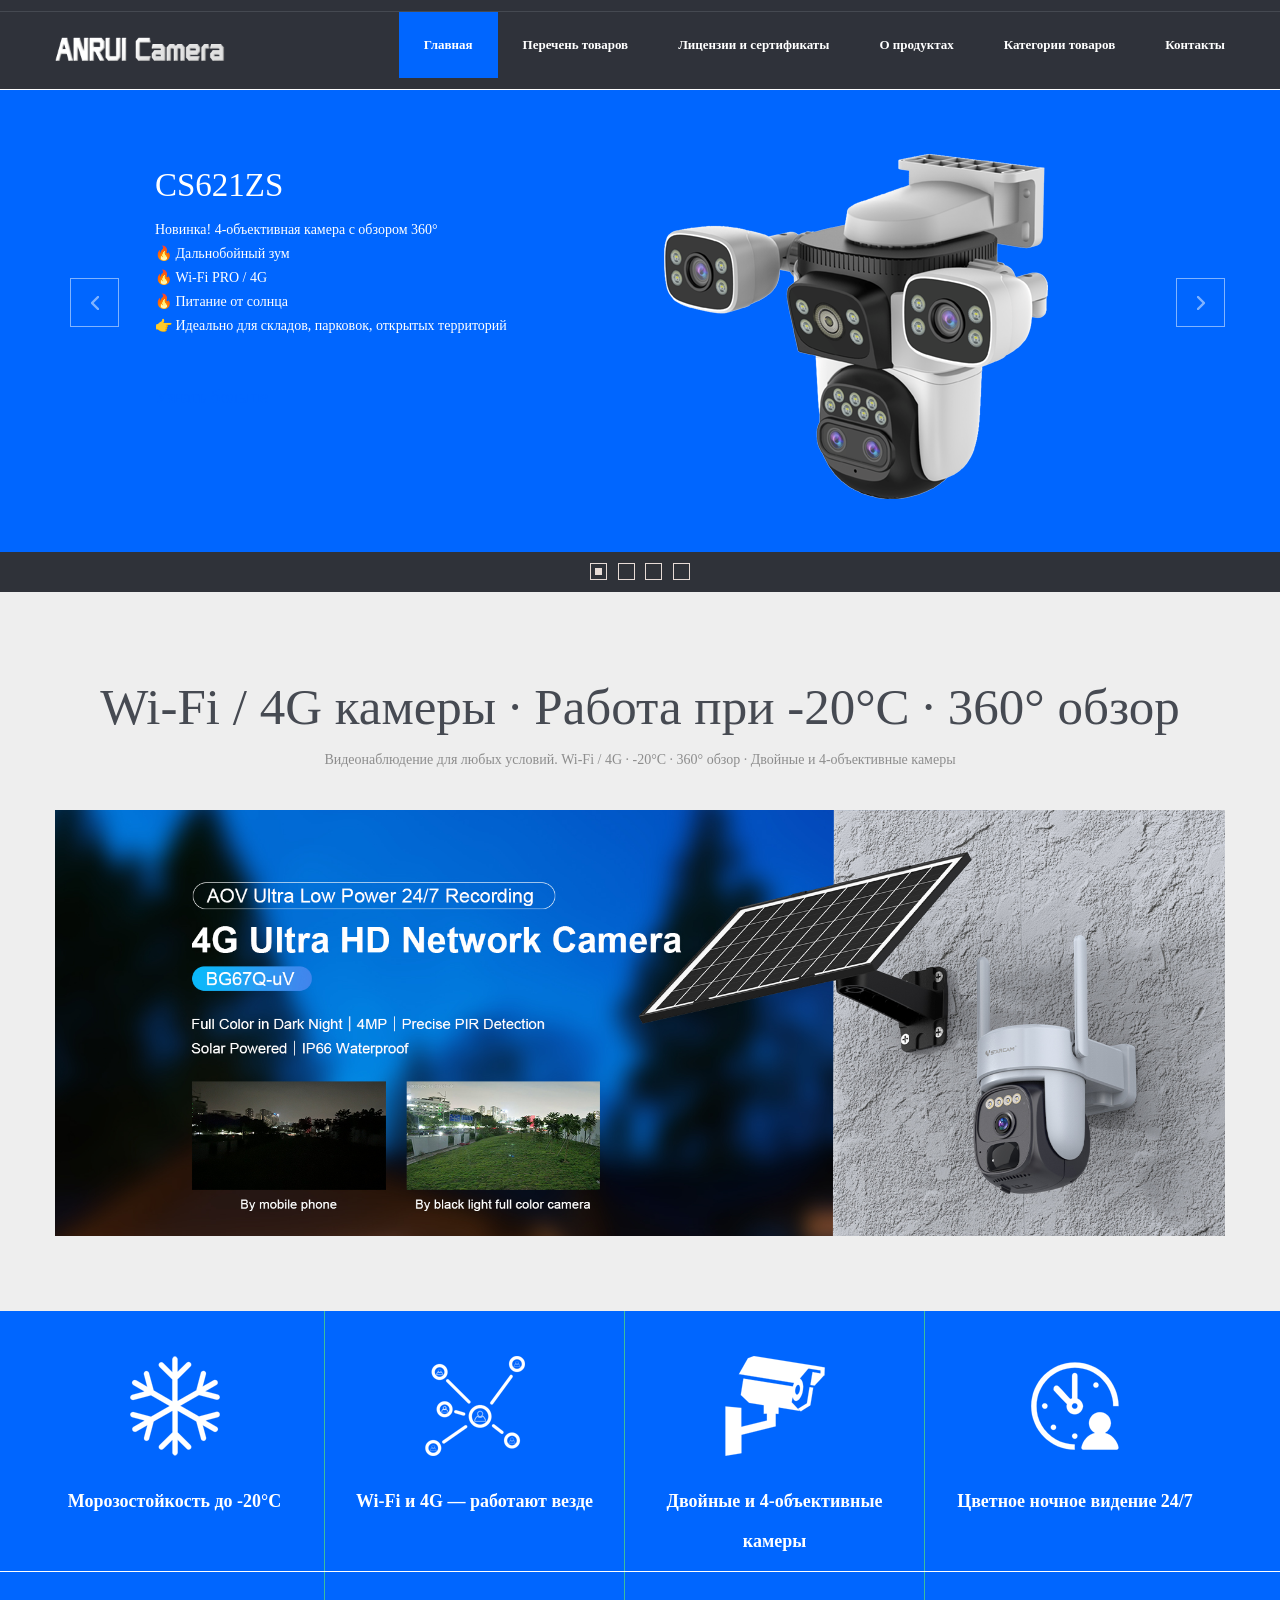
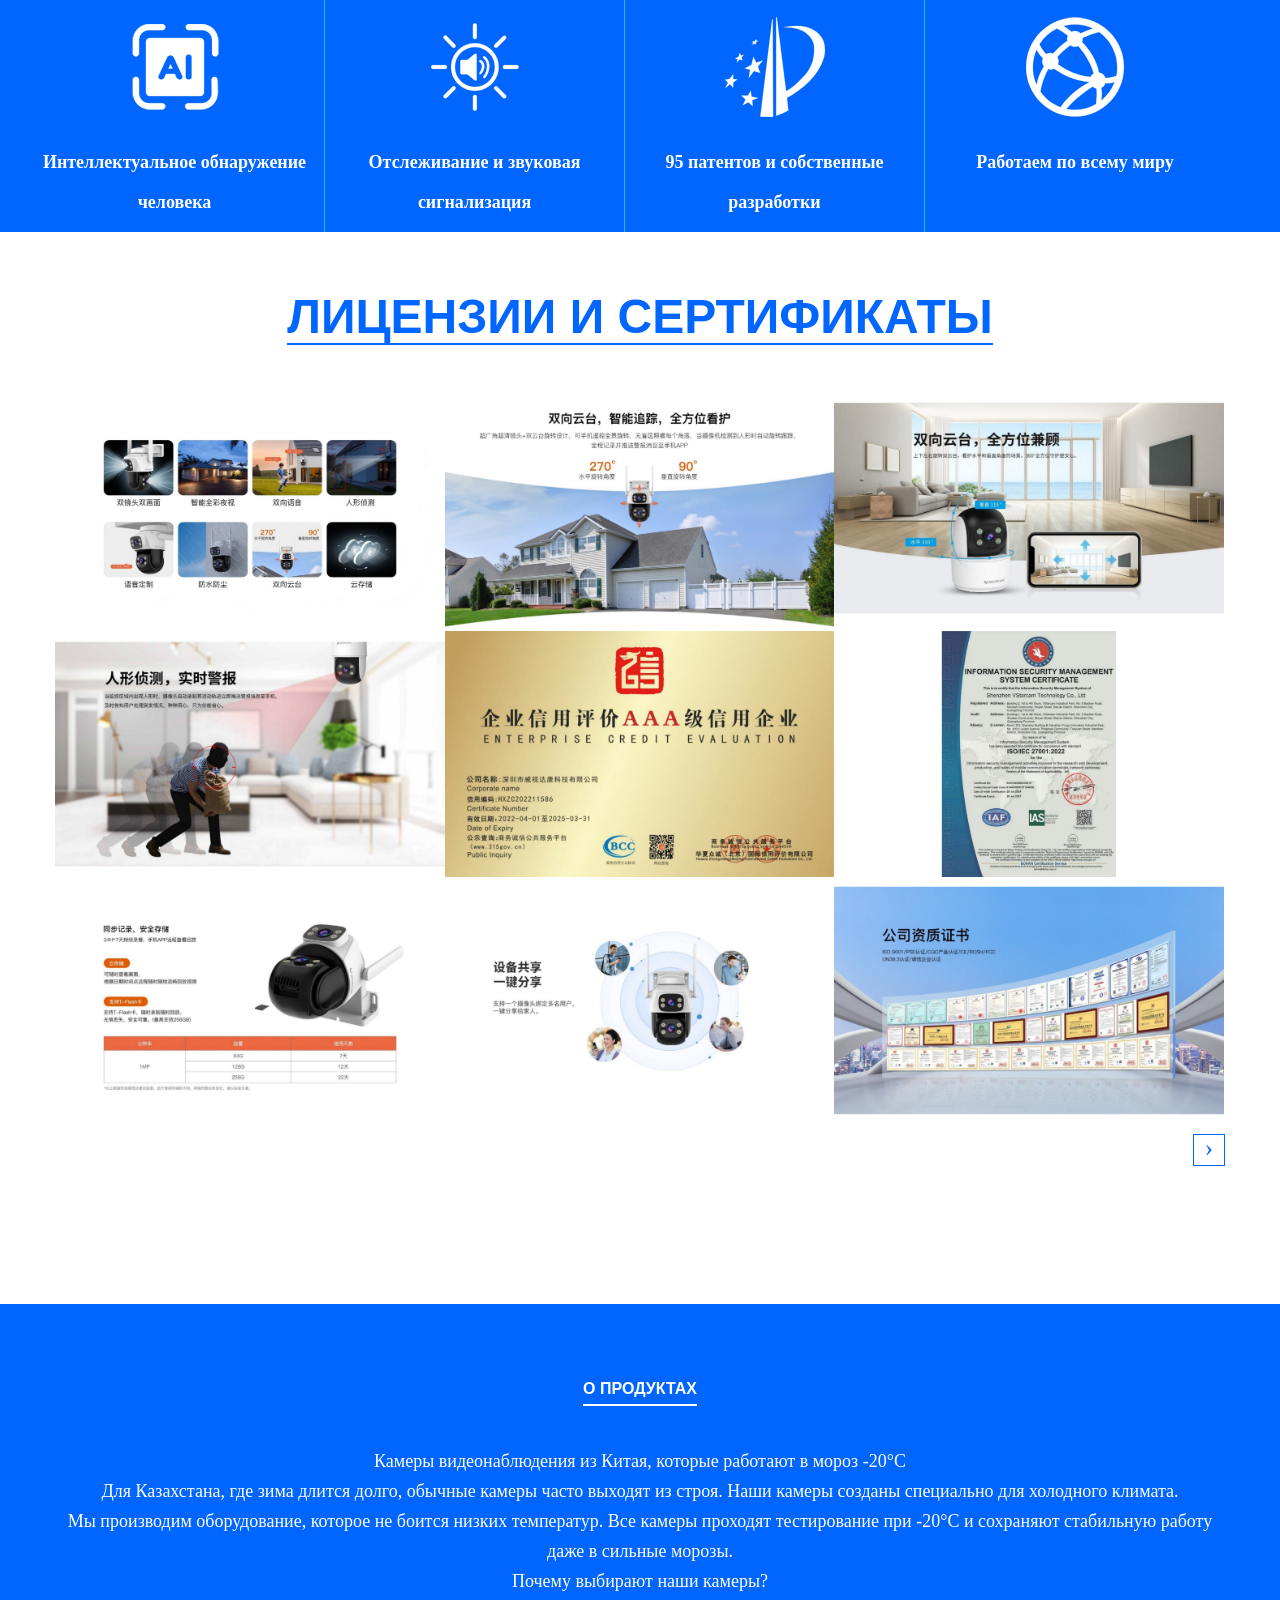
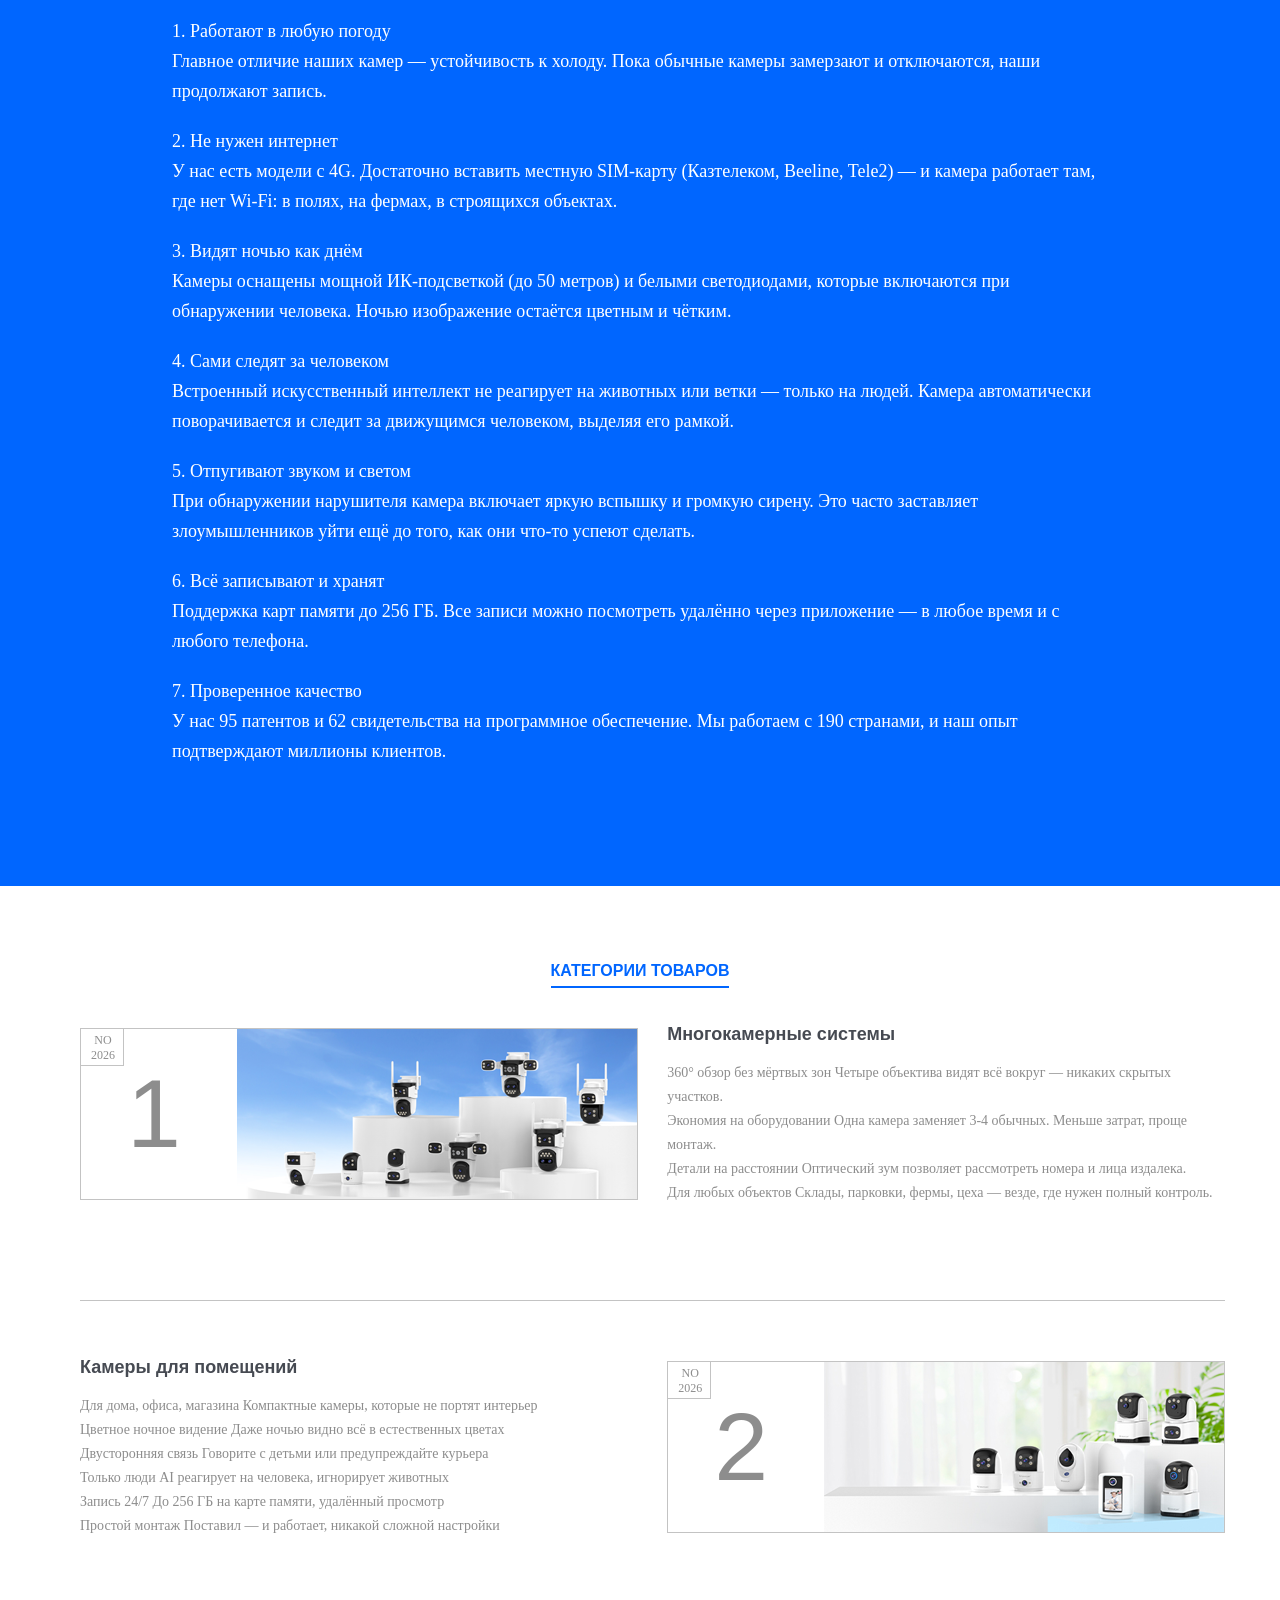
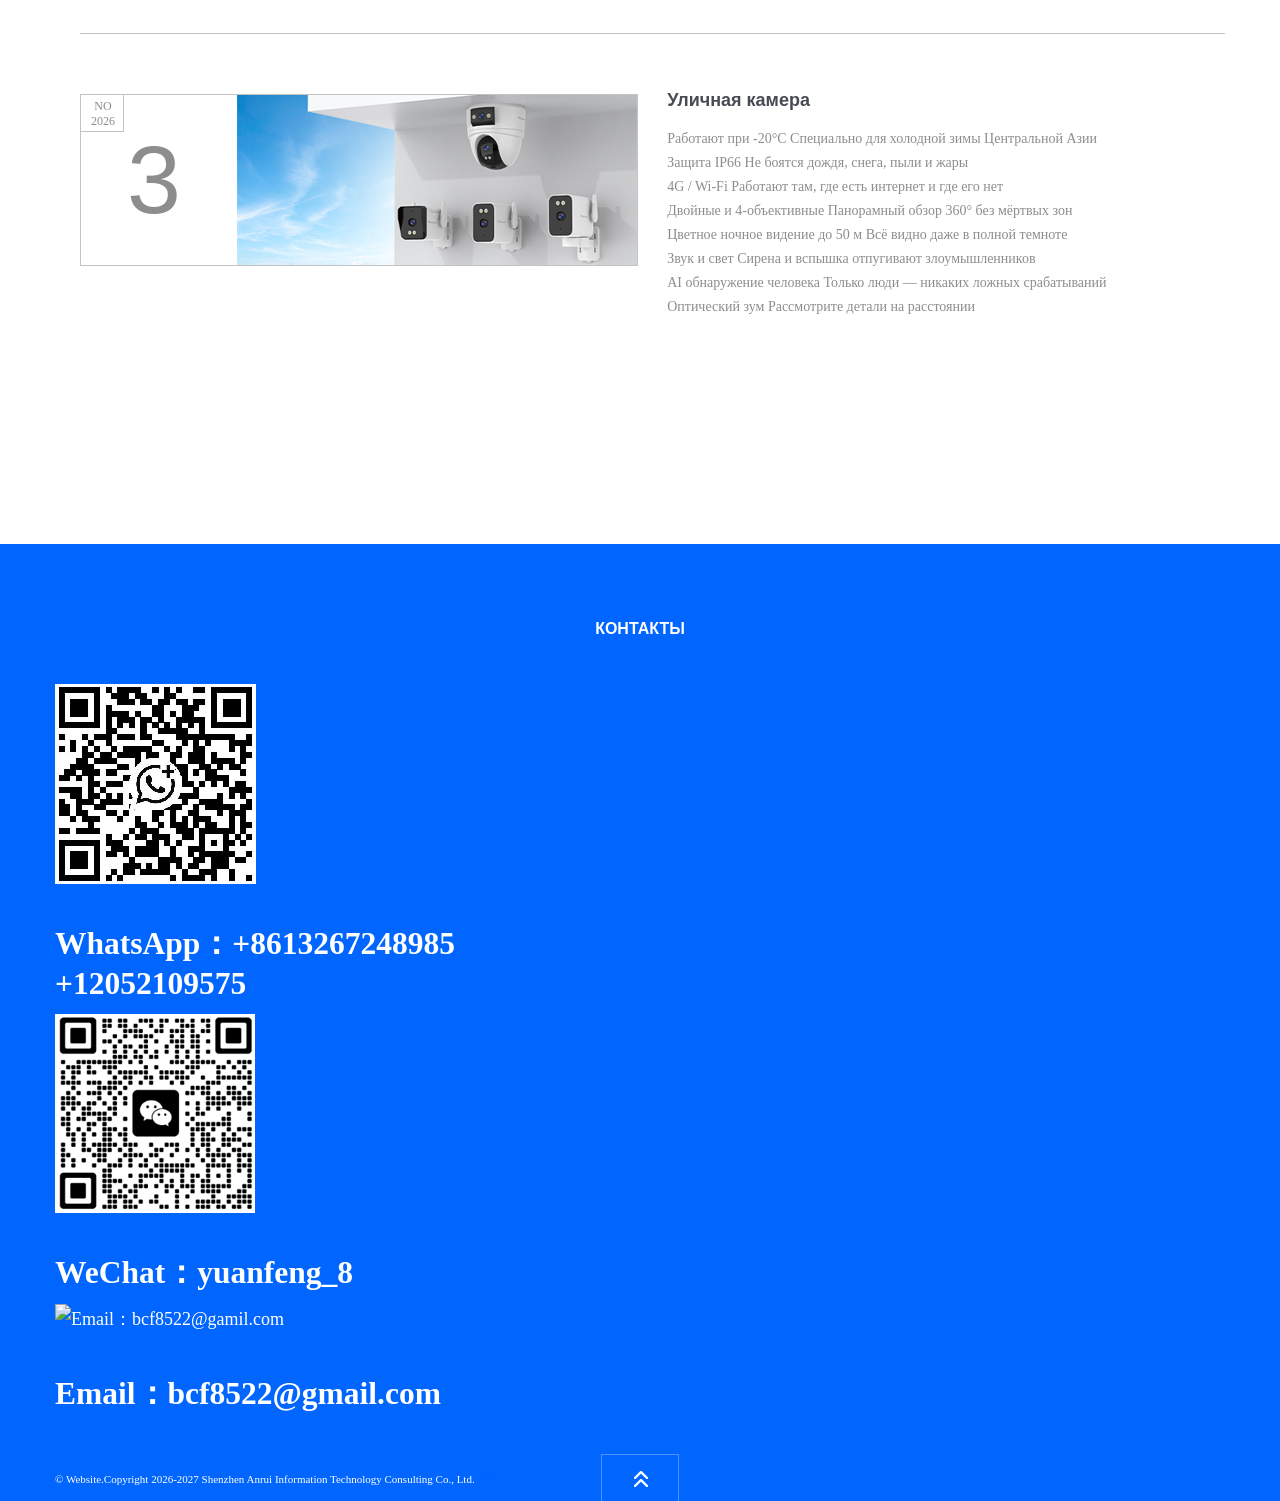
==== commit 6f388300: "更新WS联系方式" ====
--- a/index.html
+++ b/index.html
@@ -705,11 +705,11 @@
             <div class="contact-card">
                 <div class="qr-code-container">
                     <!-- 替换为你的二维码图片地址 -->
-                    <img src="img/wsa150.png" alt="WhatsApp：+8615013550567" class="qr-code">
+                    <img src="img/wsa132.jpg" alt="WhatsApp：+8613267248985" class="qr-code">
                 </div>
                 <div class="contact-phone">
                     <i class="fa-solid"></i>
-                    <h2 class="titleone">WhatsApp：+8615013550567</br>+12052109575</h2>
+                    <h2 class="titleone">WhatsApp：+8613267248985</br>+12052109575</h2>
                 </div>
             </div>
 
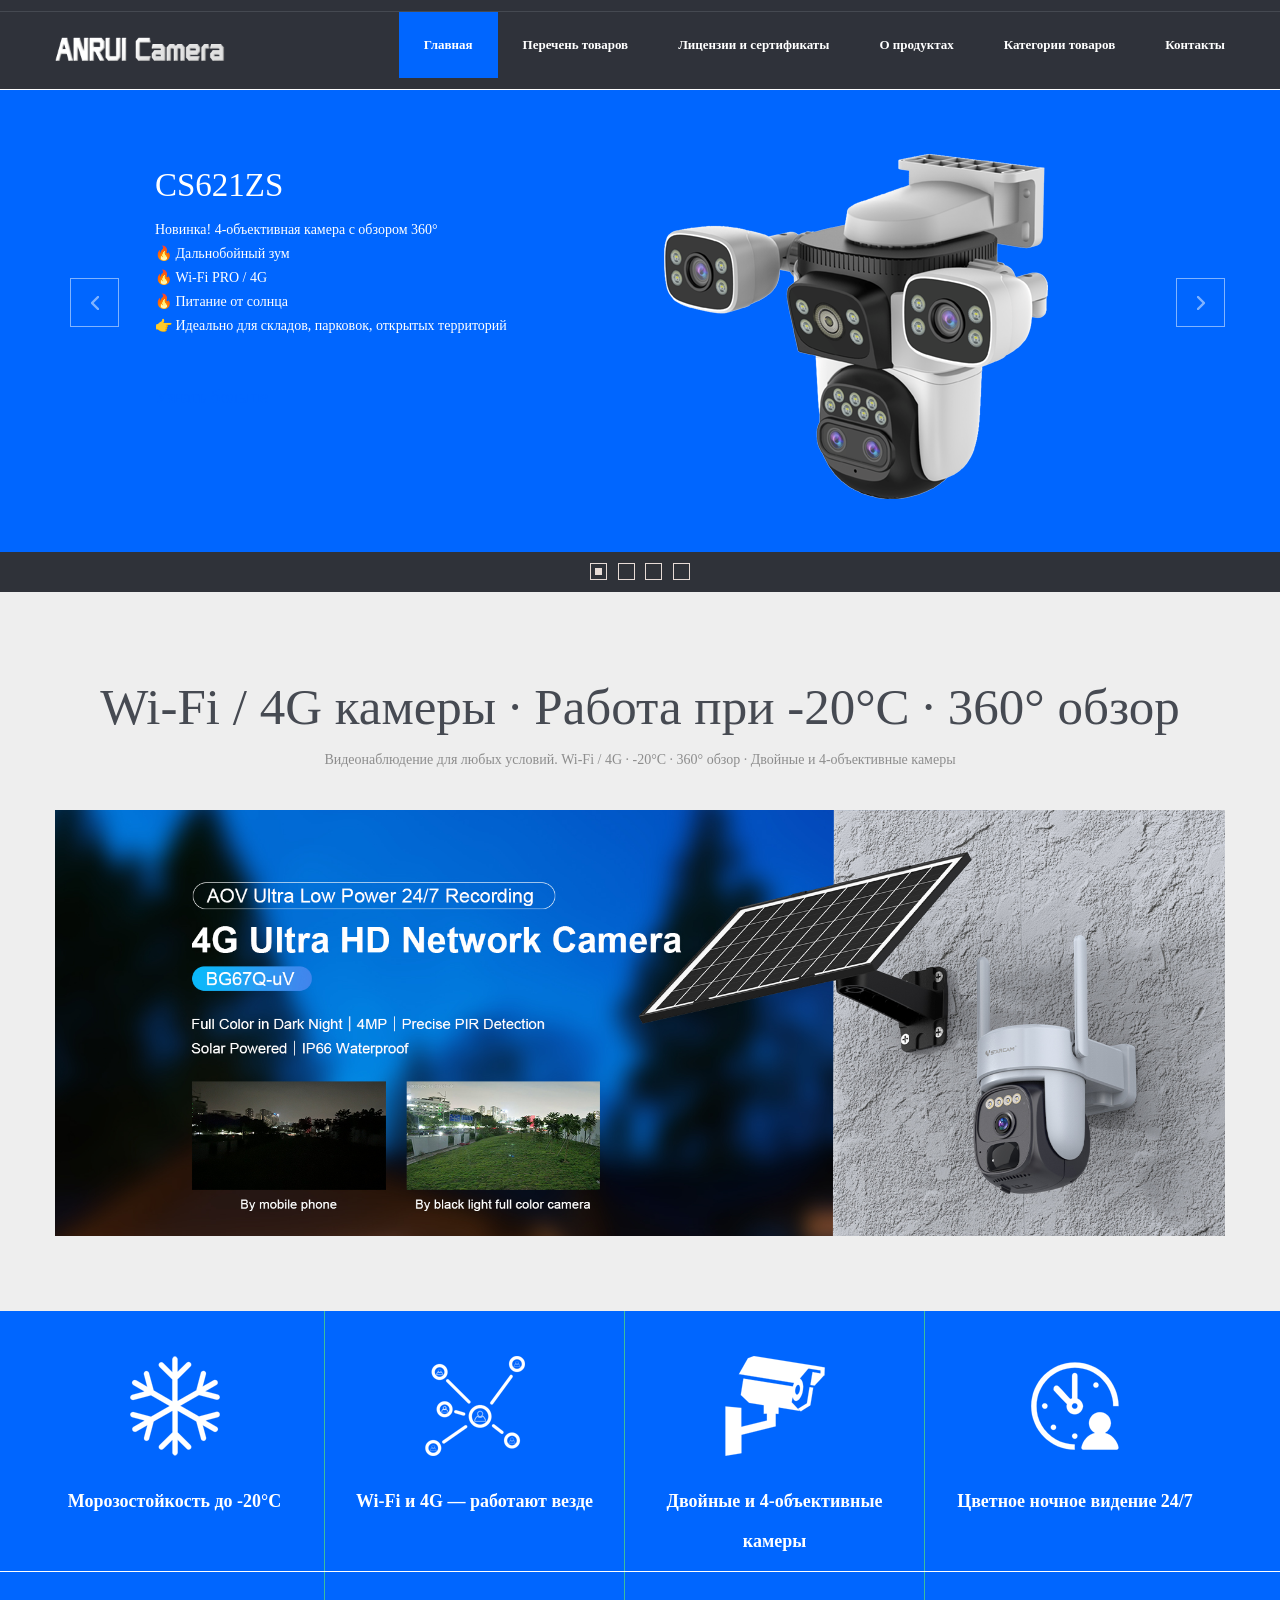
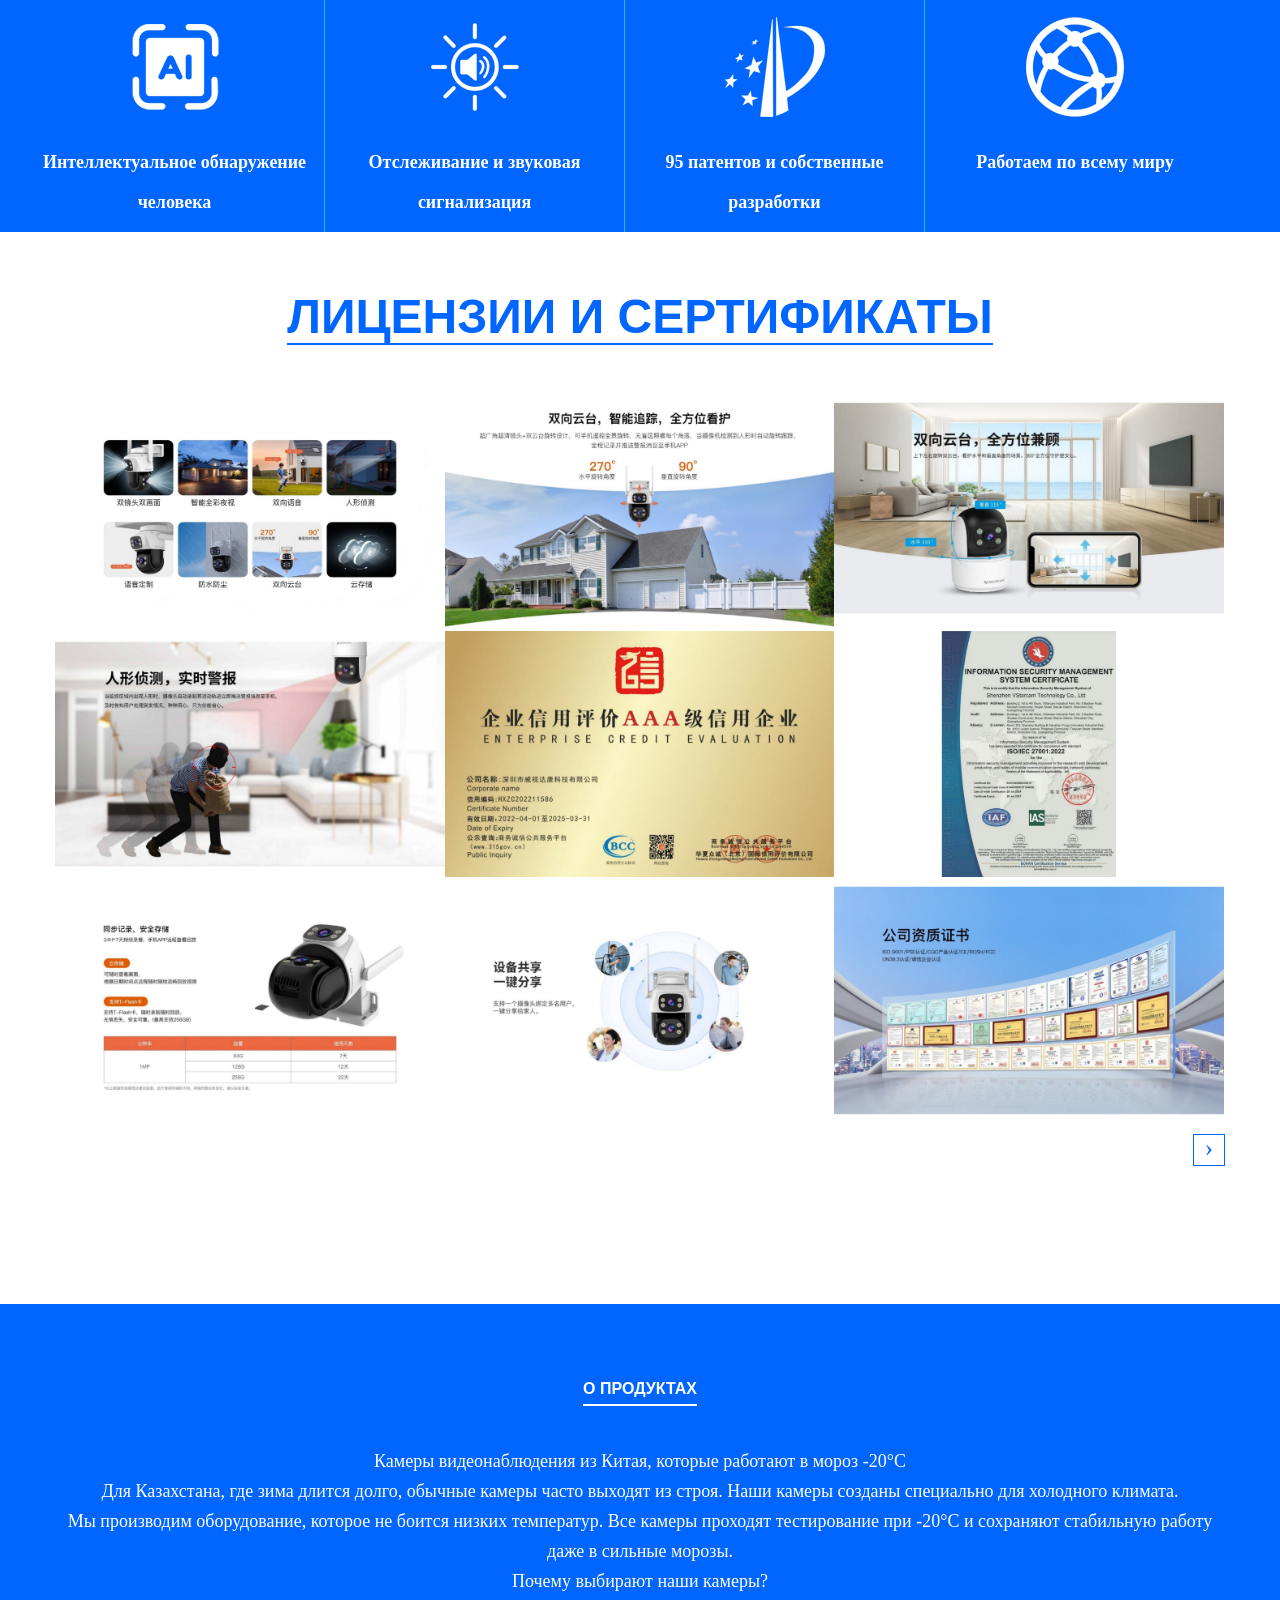
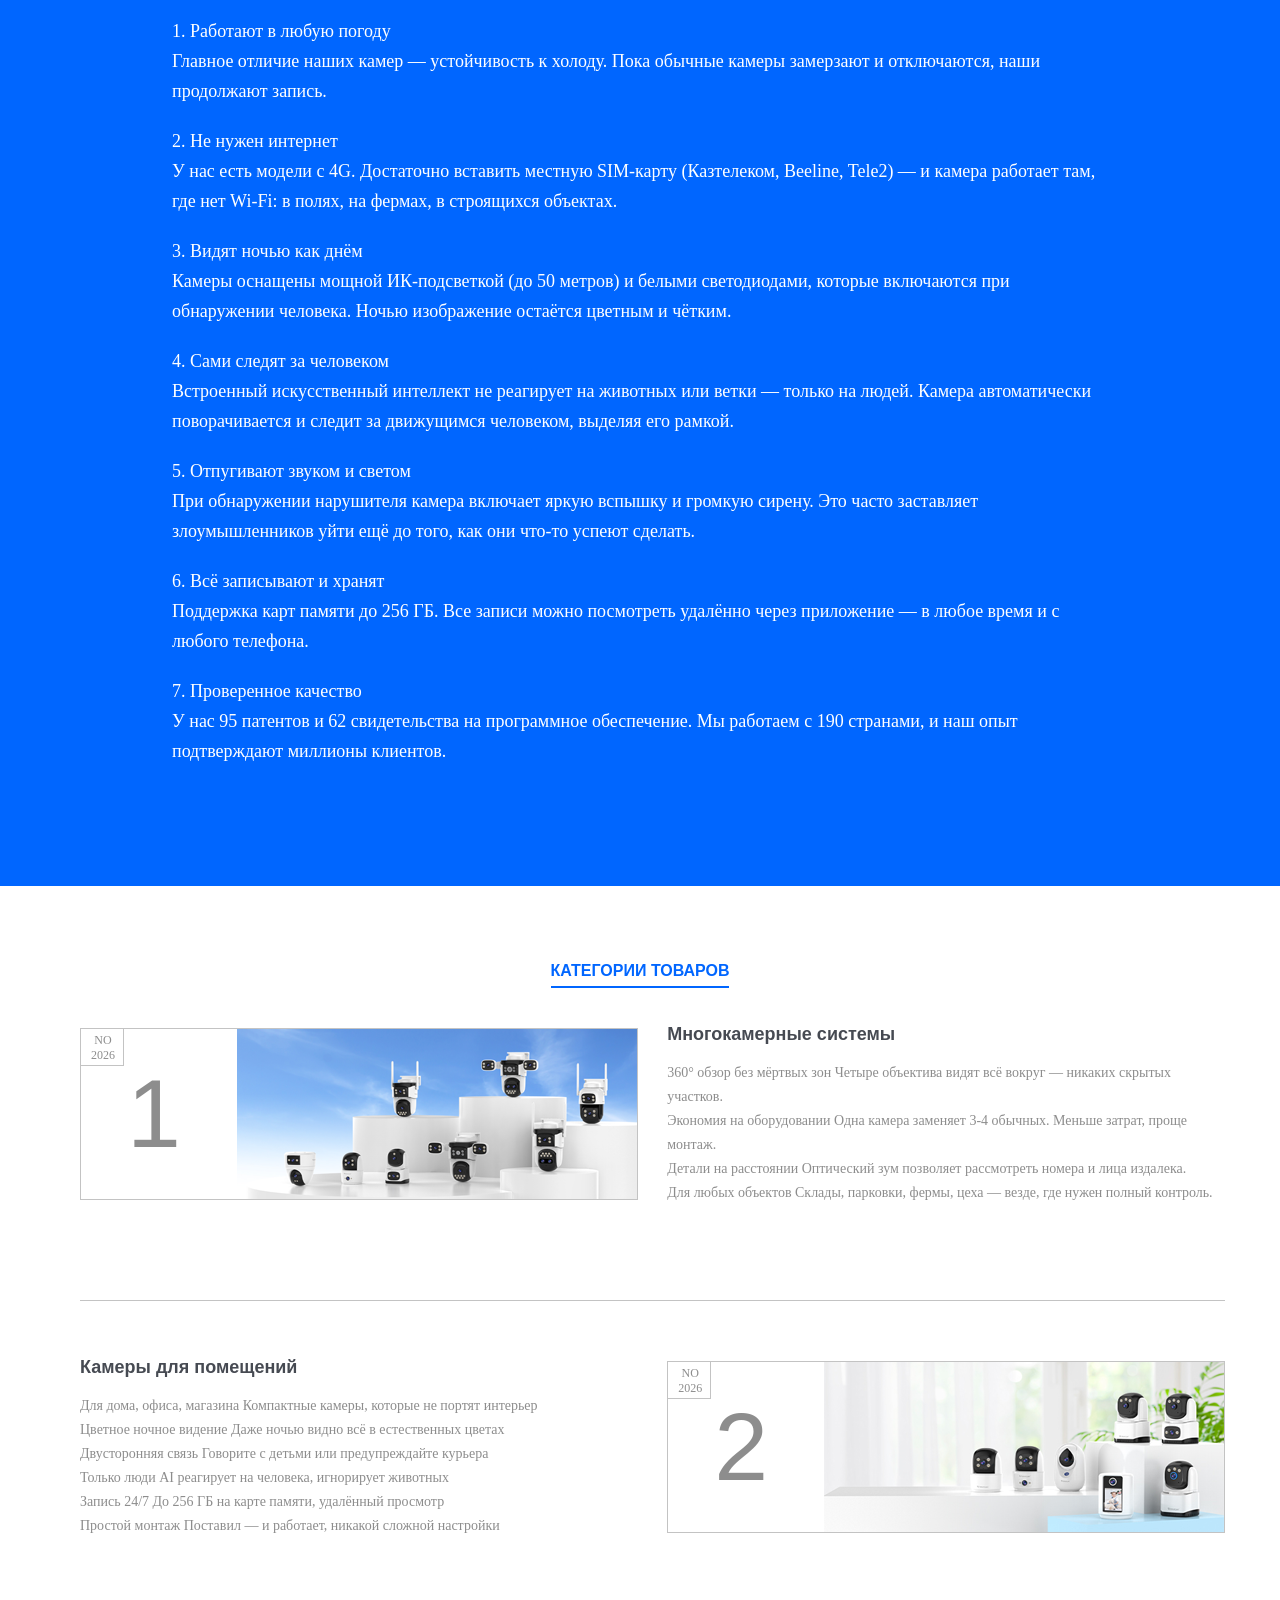
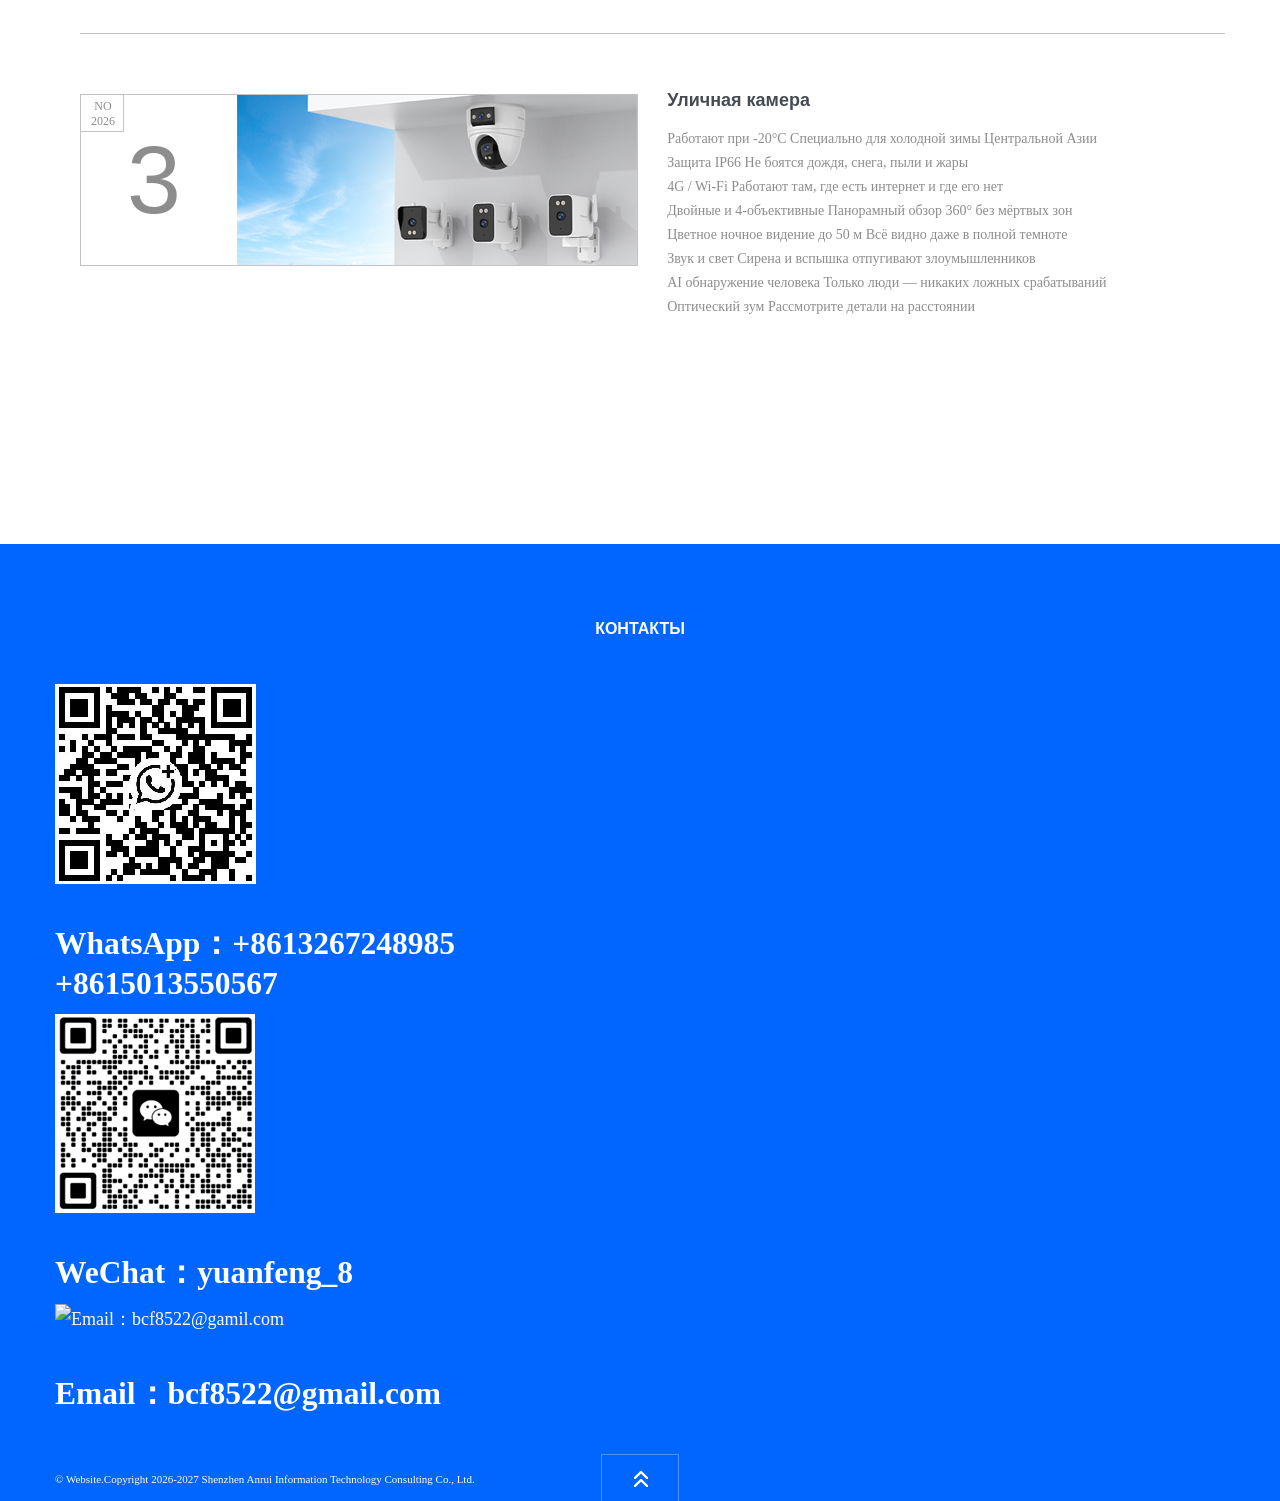
==== commit 2d6c996d: "更新WA联系方式" ====
--- a/index.html
+++ b/index.html
@@ -709,7 +709,7 @@
                 </div>
                 <div class="contact-phone">
                     <i class="fa-solid"></i>
-                    <h2 class="titleone">WhatsApp：+8613267248985</br>+12052109575</h2>
+                    <h2 class="titleone">WhatsApp：+8613267248985</br>+8615013550567</h2>
                 </div>
             </div>
 
